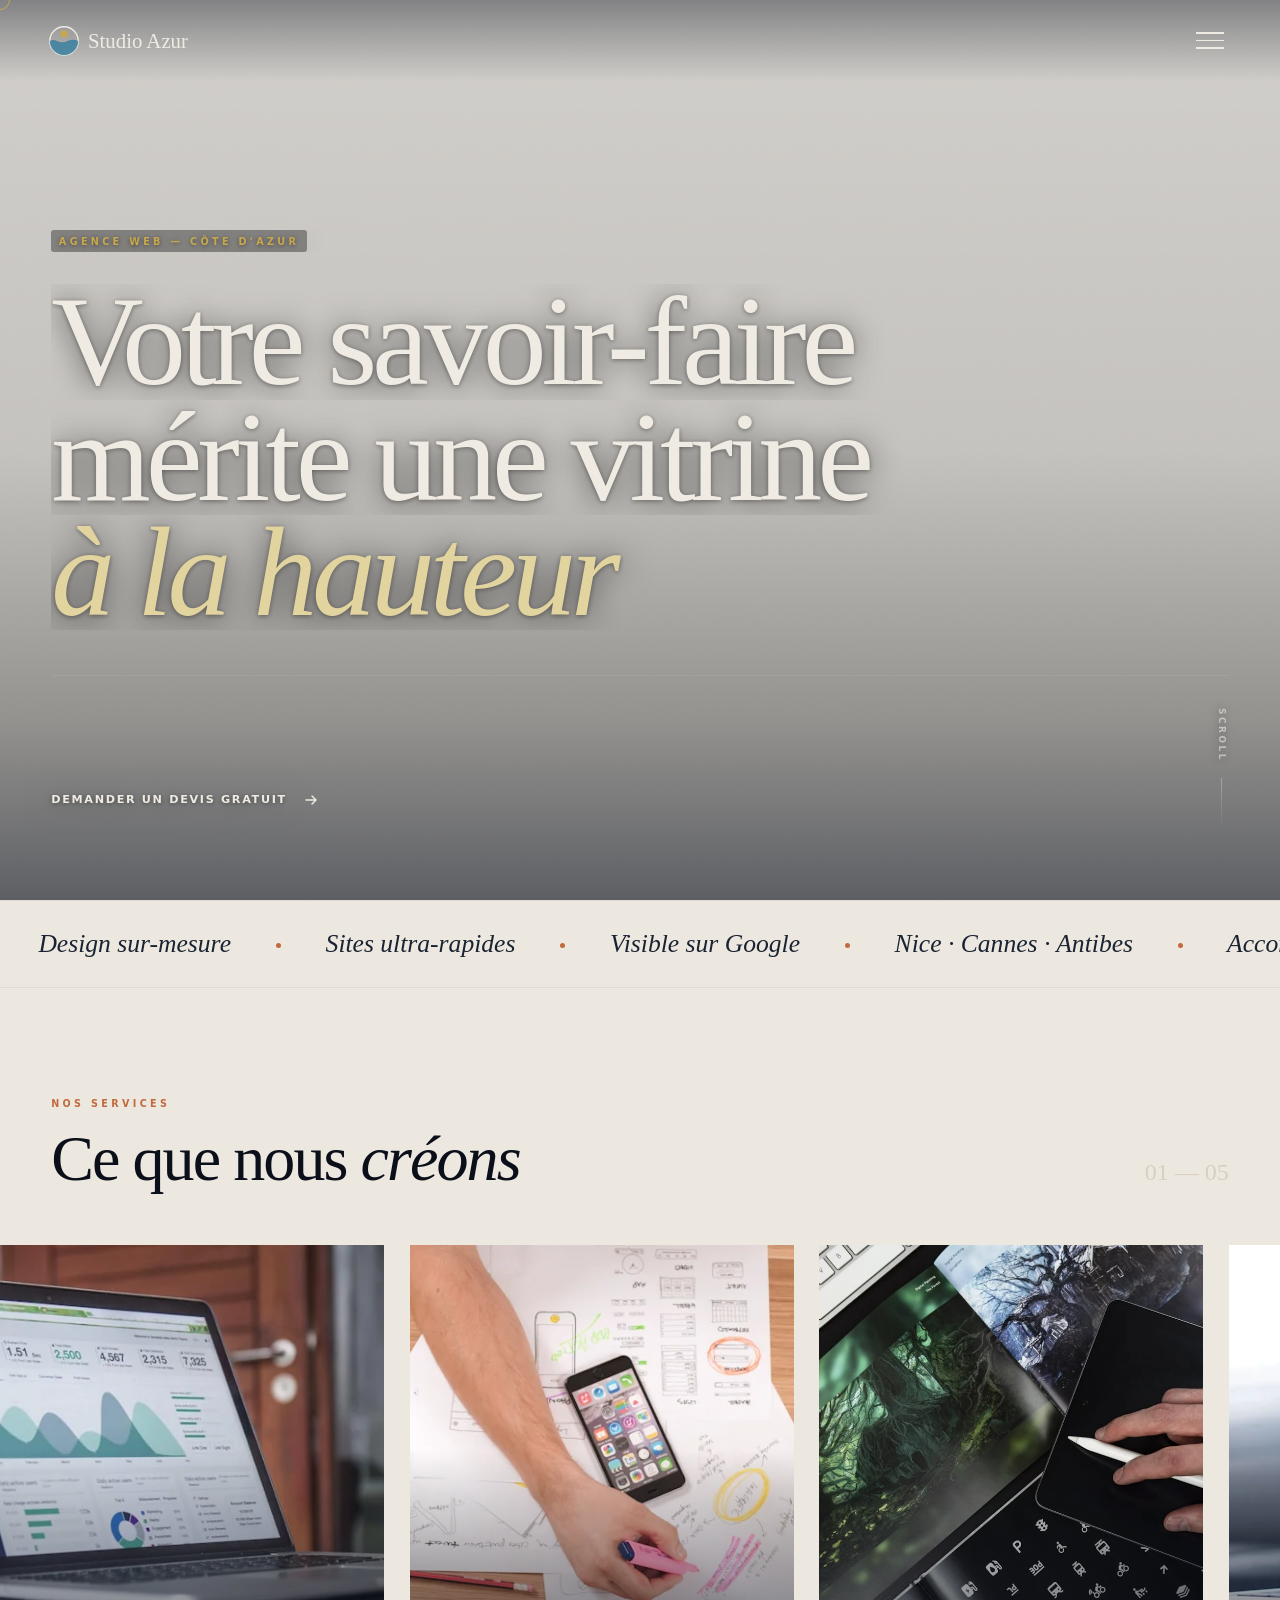
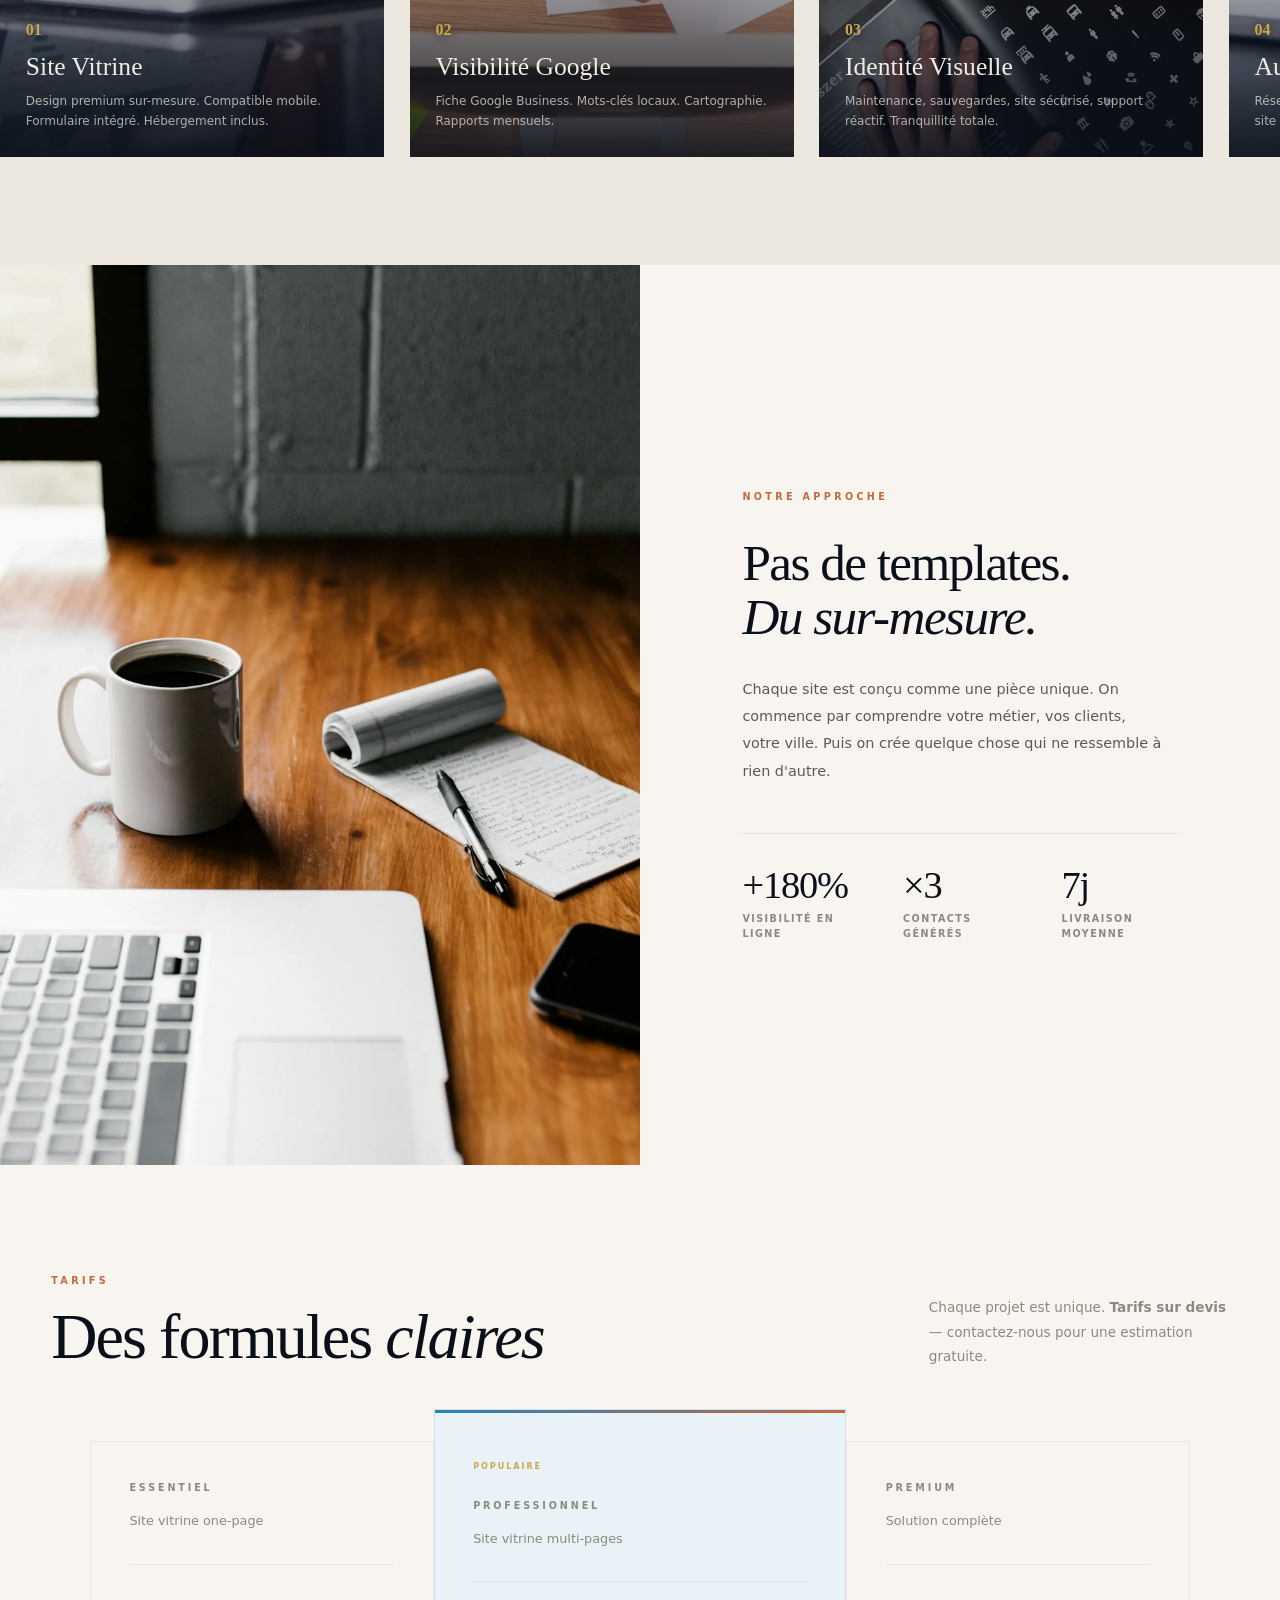
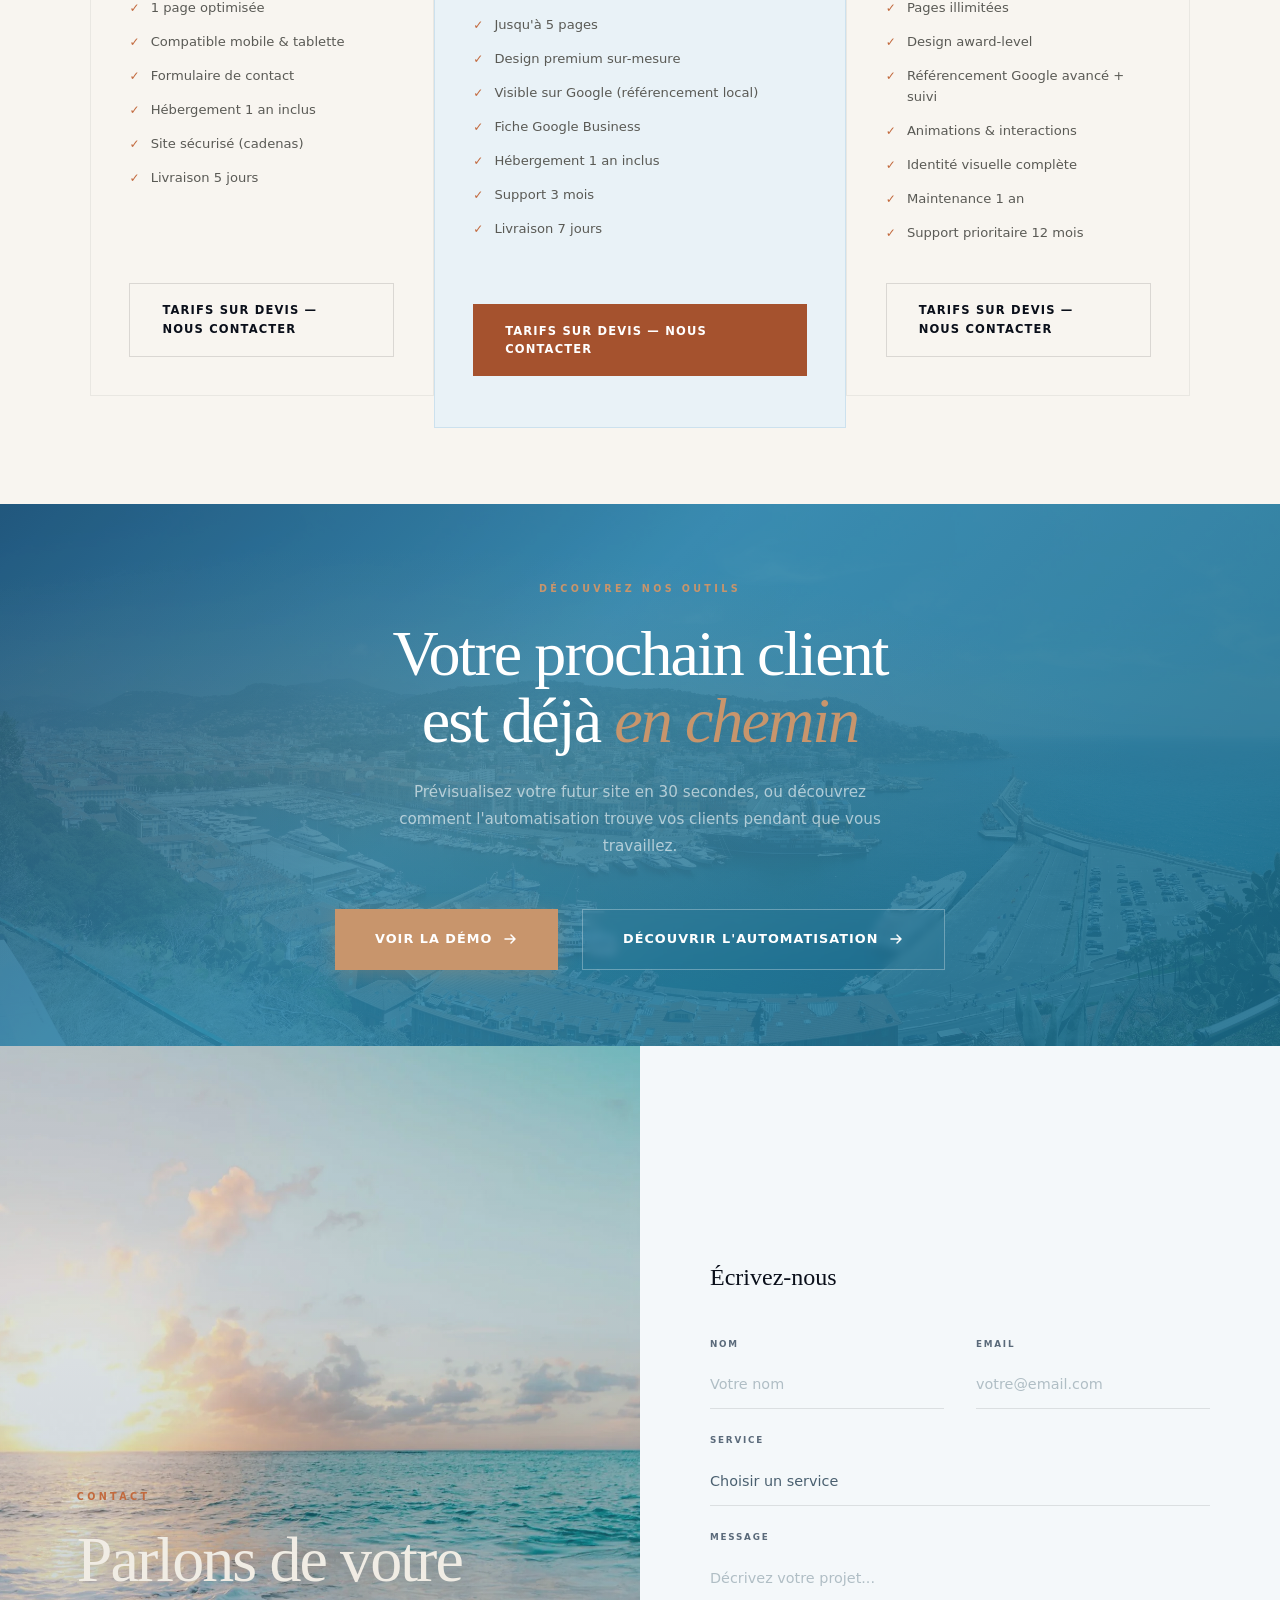
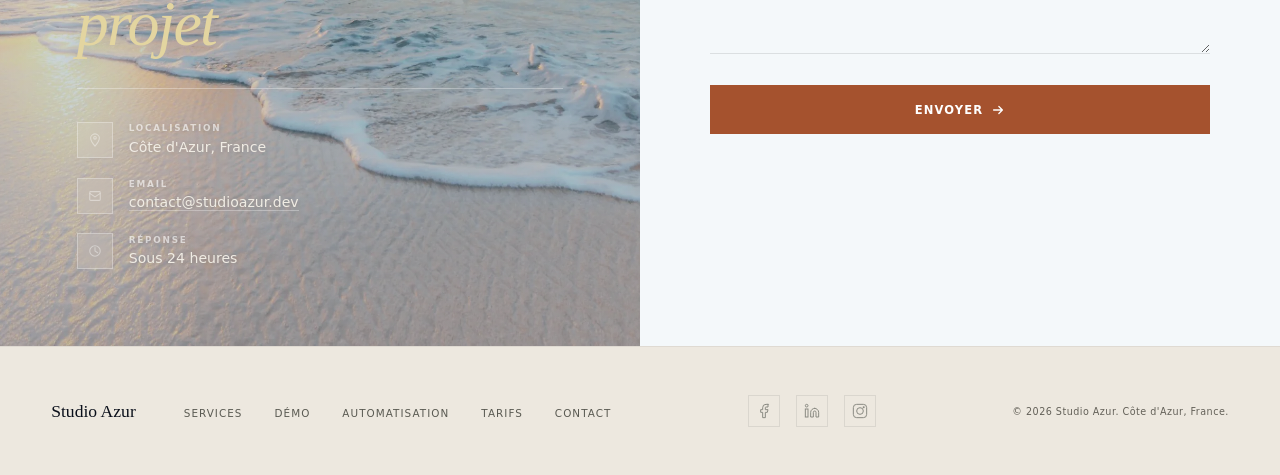
==== index.html @ 357d8c6f "Fix: wheel scroll sur reel + routing /automation et /preview (404 → 200)" ====
<!DOCTYPE html>
<html lang="fr">
<head>
    <meta charset="UTF-8">
    <meta name="viewport" content="width=device-width, initial-scale=1.0">
    <meta http-equiv="X-Content-Type-Options" content="nosniff">
    <meta http-equiv="Referrer-Policy" content="strict-origin-when-cross-origin">
    <meta http-equiv="Permissions-Policy" content="camera=(), microphone=(), geolocation=()">
    <meta http-equiv="Content-Security-Policy" content="default-src 'self'; style-src 'self' 'unsafe-inline' https://fonts.googleapis.com; font-src https://fonts.gstatic.com; script-src 'self' 'unsafe-inline'; connect-src 'self' https://formsubmit.co; form-action 'self' https://formsubmit.co; img-src 'self' data:;">
    <title>Studio Azur — Création site web artisan Nice | Agence web Côte d'Azur</title>
    <meta name="description" content="Création site web artisan Nice — Sites internet sur-mesure pour artisans, commerces et indépendants à Nice, Cannes, Antibes. Design premium, SEO local, livraison 7 jours. Studio Azur, agence web Côte d'Azur.">
    <meta property="og:title" content="Studio Azur — Création site web artisan Nice | Agence web Côte d'Azur">
    <meta property="og:description" content="Création site web artisan Nice — Sites internet sur-mesure pour artisans et commerces. Design premium, SEO local, livraison 7 jours.">
    <meta property="og:type" content="website">
    <meta property="og:url" content="https://studioazur.dev">
    <meta property="og:locale" content="fr_FR">
    <meta property="og:site_name" content="Studio Azur">
    <meta name="twitter:card" content="summary_large_image">
    <meta name="twitter:title" content="Studio Azur — Création site web artisan Nice | Agence web Côte d'Azur">
    <meta name="twitter:description" content="Création site web artisan Nice — Sites internet sur-mesure pour artisans et commerces. Design premium, SEO local, livraison 7 jours.">
    <meta name="theme-color" content="#f8f5f0">
    <link rel="icon" type="image/svg+xml" href="/favicon.svg">
    <link rel="icon" type="image/x-icon" href="/favicon.ico">
    <link rel="apple-touch-icon" href="/apple-touch-icon.png">
    <link rel="canonical" href="https://studioazur.dev">
    <link rel="preconnect" href="https://fonts.googleapis.com">
    <link rel="preconnect" href="https://fonts.gstatic.com" crossorigin>
    <link rel="preload" as="image" href="img/hero-nice.webp" type="image/webp">
    <link href="https://fonts.googleapis.com/css2?family=Cormorant+Garamond:ital,wght@0,300;0,400;0,500;0,600;0,700;1,300;1,400;1,500&family=Inter:wght@300;400;500;600;700&display=swap" rel="stylesheet" media="print" onload="this.media='all'">
    <noscript><link href="https://fonts.googleapis.com/css2?family=Cormorant+Garamond:ital,wght@0,300;0,400;0,500;0,600;0,700;1,300;1,400;1,500&family=Inter:wght@300;400;500;600;700&display=swap" rel="stylesheet"></noscript>
    <style>*,*::before,*::after{margin:0;padding:0;box-sizing:border-box}:root{--noir:#0a0f1a;--deep:#0f1520;--slate:#1a2235;--linen:#ede8df;--cream:#f8f5f0;--sand:#d9cfc0;--terre:#c2693d;--terre-light:#d88a60;--azur:#2980b9;--azur-deep:#1a5276;--or:#c9a84c;--or-pale:#e3d5a0;--white:#f0ece4;--serif:'Cormorant Garamond','Georgia',serif;--sans:'Inter',system-ui,sans-serif}html{scroll-behavior:smooth;overflow-x:hidden}body{font-family:var(--sans);background:var(--cream);color:var(--noir);line-height:1.6;overflow-x:hidden;-webkit-font-smoothing:antialiased;cursor:none}.cursor{position:fixed;width:20px;height:20px;border:1.5px solid var(--or);border-radius:50%;pointer-events:none;z-index:99999;transition:transform 0.15s ease,opacity 0.3s;transform:translate(-50%,-50%);mix-blend-mode:normal}.cursor.hovering{transform:translate(-50%,-50%) scale(2.5);border-color:var(--terre)}@media (hover:none){.cursor{display:none}body{cursor:auto}}body::after{content:'';position:fixed;inset:0;pointer-events:none;z-index:10000;opacity:0.035;mix-blend-mode:multiply;background:url("data:image/svg+xml,%3Csvg width='200' height='200' xmlns='http://www.w3.org/2000/svg'%3E%3Cfilter id='f'%3E%3CfeTurbulence type='fractalNoise' baseFrequency='0.9' numOctaves='4' stitchTiles='stitch'/%3E%3C/filter%3E%3Crect width='100%25' height='100%25' filter='url(%23f)' opacity='1'/%3E%3C/svg%3E")}::selection{background:var(--or);color:var(--noir)}a{color:inherit;text-decoration:none}.skip-link:focus{position:fixed!important;left:1rem!important;top:1rem!important;width:auto!important;height:auto!important;overflow:visible!important;z-index:10001}.loader{position:fixed;inset:0;background:var(--cream);z-index:9999;display:flex;align-items:center;justify-content:center;transition:opacity 0.6s ease,visibility 0.6s}.loader.done{opacity:0;visibility:hidden;pointer-events:none}.loader-text{font-family:var(--serif);font-size:clamp(2rem,5vw,4rem);font-weight:300;color:var(--noir);overflow:hidden}.loader-text span{display:inline-block;transform:translateY(110%);animation:loaderUp 0.6s cubic-bezier(0.16,1,0.3,1) forwards}.loader-text span:nth-child(2){animation-delay:0.08s}.loader-text span:nth-child(3){animation-delay:0.16s}@keyframes loaderUp{to{transform:translateY(0)}}.nav{position:fixed;top:0;left:0;right:0;z-index:200;padding:1.5rem clamp(1.5rem,4vw,3rem);display:flex;align-items:center;justify-content:space-between;background:linear-gradient(to bottom,rgba(10,15,26,0.4) 0%,transparent 100%)}.nav-logo{font-family:var(--serif);font-size:1.3rem;font-weight:400;color:var(--white);display:flex;align-items:center;gap:0.5rem;z-index:201}.nav-logo svg{width:32px;height:32px;flex-shrink:0}.menu-btn{background:none;border:none;cursor:none;z-index:201;display:flex;flex-direction:column;gap:6px;padding:8px}.menu-btn span{display:block;width:28px;height:1.5px;background:var(--white);transition:all 0.4s cubic-bezier(0.16,1,0.3,1);transform-origin:center}.menu-btn.active span:first-child{transform:rotate(45deg) translate(5px,5px)}.menu-btn.active span:nth-child(2){opacity:0;transform:scaleX(0)}.menu-btn.active span:last-child{transform:rotate(-45deg) translate(5px,-5px)}.menu-overlay{position:fixed;inset:0;background:var(--cream);z-index:199;display:flex;align-items:center;padding:clamp(6rem,10vh,10rem) clamp(2rem,8vw,8rem);opacity:0;visibility:hidden;transition:opacity 0.5s,visibility 0.5s}.menu-overlay.open{opacity:1;visibility:visible}.menu-list{list-style:none;display:flex;flex-direction:column;gap:clamp(1rem,3vh,2rem)}.menu-list a{font-family:var(--serif);font-size:clamp(2.5rem,7vw,6rem);font-weight:300;color:var(--sand);line-height:1.1;letter-spacing:-0.03em;transition:color 0.3s;display:inline-block}.menu-list a:hover{color:var(--noir)}.menu-info{position:absolute;bottom:clamp(2rem,5vh,4rem);right:clamp(2rem,8vw,8rem);text-align:right}.menu-info p{font-size:0.7rem;color:#8a8a82;letter-spacing:0.1em;text-transform:uppercase;line-height:2}.menu-info a{border-bottom:1px solid rgba(0,0,0,0.1);transition:border-color 0.3s}.menu-info a:hover{border-color:var(--terre)}.hero{min-height:100svh;position:relative;display:flex;flex-direction:column;justify-content:flex-end;overflow:hidden}.hero-bg{position:absolute;inset:0}.hero-slide{position:absolute;inset:0;background-size:cover;background-position:center;opacity:0;animation:heroFade 30s infinite}.hero-slide:nth-child(1){background-image:url('img/hero-nice.webp');animation-delay:0s}.hero-slide:nth-child(2){animation-delay:6s}.hero-slide:nth-child(3){animation-delay:12s}.hero-slide:nth-child(4){animation-delay:18s}.hero-slide:nth-child(5){animation-delay:24s}@keyframes heroFade{0%{opacity:0}3%{opacity:1}20%{opacity:1}23%{opacity:0}100%{opacity:0}}.hero-overlay{position:absolute;inset:0;background:linear-gradient(to bottom,rgba(0,0,0,0.15) 0%,rgba(0,0,0,0.2) 50%,rgba(0,0,0,0.4) 80%,rgba(10,15,25,0.65) 100%);z-index:1}.hero-content{position:relative;z-index:2;padding:0 clamp(1.5rem,4vw,4rem) clamp(3rem,8vh,6rem);max-width:1800px;margin:0 auto;width:100%}.hero-tag{font-size:0.6rem;font-weight:700;letter-spacing:0.35em;text-transform:uppercase;color:var(--or);margin-bottom:2rem;overflow:hidden;text-shadow:0 2px 30px rgba(0,0,0,0.8),0 1px 5px rgba(0,0,0,0.5)}.hero-tag span{display:inline-block;transform:translateY(100%);animation:slideUp 0.8s cubic-bezier(0.16,1,0.3,1) 1.2s forwards;background:rgba(0,0,0,0.35);padding:0.35em 0.8em;border-radius:3px;backdrop-filter:blur(4px)}@keyframes slideUp{to{transform:translateY(0)}}.hero h1{font-family:var(--serif);font-size:clamp(3rem,10vw,10rem);font-weight:300;line-height:0.9;letter-spacing:-0.04em;color:var(--white);max-width:90vw;text-shadow:0 2px 30px rgba(0,0,0,0.6),0 1px 5px rgba(0,0,0,0.4)}.hero h1 .line{display:block;overflow:hidden}.hero h1 .line-inner{display:block;transform:translateY(110%);animation:slideUp 1s cubic-bezier(0.16,1,0.3,1) forwards}.hero h1 .line:nth-child(1) .line-inner{animation-delay:1.3s}.hero h1 .line:nth-child(2) .line-inner{animation-delay:1.45s}.hero h1 .line:nth-child(3) .line-inner{animation-delay:1.6s}.hero h1 em{font-style:italic;font-weight:400;color:var(--or-pale)}.hero-bottom{display:flex;justify-content:space-between;align-items:flex-end;margin-top:clamp(2rem,5vh,4rem);padding-top:2rem;border-top:1px solid rgba(255,255,255,0.08);opacity:0;animation:fadeIn 1s ease 2s forwards}@keyframes fadeIn{to{opacity:1}}.hero-cta{display:inline-flex;align-items:center;gap:1rem;font-size:0.7rem;font-weight:600;letter-spacing:0.15em;text-transform:uppercase;color:var(--white);padding:1.2rem 0;position:relative;text-shadow:0 2px 30px rgba(0,0,0,0.6),0 1px 5px rgba(0,0,0,0.4)}.hero-cta::after{content:'';position:absolute;bottom:0;left:0;width:100%;height:1px;background:var(--or);transform:scaleX(0);transform-origin:left;transition:transform 0.5s cubic-bezier(0.16,1,0.3,1)}.hero-cta:hover::after{transform:scaleX(1)}.hero-cta svg{transition:transform 0.3s}.hero-cta:hover svg{transform:translateX(4px)}.hero-scroll{font-size:0.55rem;font-weight:600;letter-spacing:0.3em;text-transform:uppercase;color:rgba(255,255,255,0.5);text-shadow:0 1px 10px rgba(0,0,0,0.4);writing-mode:vertical-lr;display:flex;align-items:center;gap:1rem}.hero-scroll::after{content:'';width:1px;height:50px;background:linear-gradient(to bottom,rgba(255,255,255,0.3),transparent);animation:pulse 2s ease infinite}@keyframes pulse{0%,100%{opacity:0.3}50%{opacity:0.8}}.reel{padding:clamp(6rem,12vh,10rem) 0;overflow:hidden;background:var(--linen)}.reel-header{padding:0 clamp(1.5rem,4vw,4rem);margin-bottom:clamp(3rem,6vh,5rem);display:flex;justify-content:space-between;align-items:flex-end}.reel-tag{font-size:0.6rem;font-weight:600;letter-spacing:0.35em;text-transform:uppercase;color:var(--terre);margin-bottom:1rem}.reel-title{font-family:var(--serif);font-size:clamp(2.5rem,5vw,5rem);font-weight:300;line-height:1;letter-spacing:-0.03em;color:var(--noir)}.reel-title em{font-style:italic;font-weight:400}.reel-count{font-family:var(--serif);font-size:clamp(1rem,2vw,1.5rem);color:var(--sand);font-weight:300}.reel-track{display:flex;gap:clamp(1rem,2vw,2rem);padding:0 clamp(1.5rem,4vw,4rem);overflow-x:auto;scroll-snap-type:x mandatory;scroll-behavior:smooth;scrollbar-width:none;-ms-overflow-style:none;cursor:grab;-webkit-overflow-scrolling:touch}.reel-track::-webkit-scrollbar{display:none}.reel-track:active{cursor:grabbing}.reel-card{flex:0 0 clamp(280px,30vw,420px);scroll-snap-align:start;position:relative;overflow:hidden;aspect-ratio:3/4;background:var(--slate)}.reel-card-img{position:absolute;inset:0;background-size:cover;background-position:center;transition:transform 0.8s cubic-bezier(0.16,1,0.3,1)}.reel-card:hover .reel-card-img{transform:scale(1.08)}.reel-card-overlay{position:absolute;inset:0;background:linear-gradient(180deg,transparent 40%,rgba(10,15,26,0.9) 100%);z-index:1}.reel-card-content{position:absolute;bottom:0;left:0;right:0;padding:clamp(1.2rem,2vw,2rem);z-index:2}.reel-card-num{font-family:var(--serif);font-size:1rem;color:var(--or);margin-bottom:0.6rem;font-weight:600;text-shadow:0 1px 8px rgba(0,0,0,0.5)}.reel-card h3{font-family:var(--serif);font-size:clamp(1.3rem,2vw,1.8rem);font-weight:400;margin-bottom:0.5rem;line-height:1.2;color:var(--white)}.reel-card p{font-size:0.75rem;color:rgba(240,236,228,0.7);line-height:1.7}.reel-card-tag{position:absolute;top:1.2rem;left:1.2rem;z-index:3;font-size:0.5rem;font-weight:700;letter-spacing:0.2em;text-transform:uppercase;background:var(--or);color:var(--noir);padding:0.2rem 0.6rem}.showcase{display:grid;grid-template-columns:1fr 1fr;min-height:100vh}.showcase-visual{position:relative;overflow:hidden}.showcase-img{position:absolute;inset:0;background-size:cover;background-position:center}.showcase-text{display:flex;flex-direction:column;justify-content:center;padding:clamp(3rem,8vw,8rem);background:var(--cream);color:var(--noir)}.showcase-tag{font-size:0.6rem;font-weight:700;letter-spacing:0.35em;text-transform:uppercase;color:var(--terre);margin-bottom:2rem}.showcase-title{font-family:var(--serif);font-size:clamp(2.5rem,4vw,4.5rem);font-weight:300;line-height:1.05;letter-spacing:-0.03em;color:var(--noir);margin-bottom:2rem}.showcase-title em{font-style:italic;font-weight:400}.showcase-body{font-size:0.9rem;color:#5a5a55;line-height:1.9;max-width:420px;margin-bottom:3rem}.showcase-stats{display:flex;gap:3rem;padding-top:2rem;border-top:1px solid rgba(0,0,0,0.08)}.showcase-stat-num{font-family:var(--serif);font-size:clamp(2rem,3vw,3rem);font-weight:300;color:var(--noir);line-height:1;letter-spacing:-0.03em}.showcase-stat-label{font-size:0.6rem;font-weight:600;letter-spacing:0.15em;text-transform:uppercase;color:#8a8a82;margin-top:0.4rem}.marquee{padding:clamp(1.2rem,2.5vh,2rem) 0;overflow:hidden;background:var(--linen);border-top:1px solid rgba(0,0,0,0.06);border-bottom:1px solid rgba(0,0,0,0.06)}.marquee-track{display:flex;animation:marqueeScroll 40s linear infinite;width:max-content}@keyframes marqueeScroll{to{transform:translateX(-50%)}}.marquee-item{font-family:var(--serif);font-size:clamp(1.1rem,2vw,1.6rem);font-weight:400;font-style:italic;color:#1a2332;white-space:nowrap;padding:0 clamp(1.5rem,3vw,3rem)}.marquee-item .dot{display:inline-block;width:5px;height:5px;background:var(--terre);border-radius:50%;margin:0 clamp(1.5rem,3vw,3rem);vertical-align:middle}.pricing{padding:clamp(6rem,12vh,10rem) clamp(1.5rem,4vw,4rem);background:var(--cream);color:var(--noir);position:relative}.pricing-header{max-width:1400px;margin:0 auto clamp(4rem,8vh,6rem);display:flex;justify-content:space-between;align-items:flex-end;flex-wrap:wrap;gap:2rem}.pricing-tag{font-size:0.6rem;font-weight:700;letter-spacing:0.35em;text-transform:uppercase;color:var(--terre);margin-bottom:1rem}.pricing-title{font-family:var(--serif);font-size:clamp(2.5rem,5vw,5rem);font-weight:300;line-height:1;letter-spacing:-0.03em;color:var(--noir)}.pricing-title em{font-style:italic;font-weight:400}.pricing-sub{font-size:0.85rem;color:#8a8a82;max-width:300px;line-height:1.8}.pricing-grid{display:grid;grid-template-columns:1fr 1.2fr 1fr;gap:0;max-width:1100px;margin:0 auto}.price-card{padding:clamp(2rem,3vw,3rem);border:1px solid rgba(0,0,0,0.06);display:flex;flex-direction:column;background:var(--cream);transition:all 0.4s cubic-bezier(0.16,1,0.3,1)}.price-card:hover{background:#fff}.price-card.feat{background:#e9f2f7;color:var(--noir);border-color:rgba(41,128,185,0.15);position:relative;margin:-2rem 0;padding:clamp(3rem,4vw,4rem) clamp(2rem,3vw,3rem);z-index:1}.price-card.feat::before{content:'';position:absolute;top:0;left:0;right:0;height:3px;background:linear-gradient(90deg,var(--azur),var(--terre))}.price-badge{font-size:0.5rem;font-weight:700;letter-spacing:0.25em;text-transform:uppercase;color:var(--or);margin-bottom:1.5rem}.price-name{font-size:0.6rem;font-weight:700;letter-spacing:0.3em;text-transform:uppercase;color:#8a8a82;margin-bottom:1rem}.price-card.feat .price-name{color:#8a8a82}.price-amount{font-family:var(--serif);font-size:clamp(3rem,5vw,4rem);font-weight:300;line-height:1;letter-spacing:-0.04em;margin-bottom:0.5rem}.price-note{font-size:0.8rem;color:#8a8a82;margin-bottom:2rem;padding-bottom:2rem;border-bottom:1px solid rgba(0,0,0,0.06)}.price-card.feat .price-note{color:#8a8a82;border-color:rgba(0,0,0,0.06)}.price-features{list-style:none;display:flex;flex-direction:column;gap:0.8rem;margin-bottom:2.5rem;flex:1}.price-features li{font-size:0.82rem;color:#5a5a55;display:flex;align-items:baseline;gap:0.7rem}.price-card.feat .price-features li{color:#5a5a55}.price-check{color:var(--terre);font-size:0.75rem;flex-shrink:0}.price-card.feat .price-check{color:var(--terre)}.btn-solid{display:flex;align-items:center;justify-content:center;gap:0.5rem;font-family:var(--sans);font-size:0.72rem;font-weight:600;letter-spacing:0.1em;text-transform:uppercase;text-decoration:none;border:none;cursor:none;background:#a5522e;color:#ffffff;padding:1.1rem 2rem;transition:all 0.35s}.btn-solid:hover{background:var(--terre)}.btn-ghost{display:flex;align-items:center;justify-content:center;font-family:var(--sans);font-size:0.72rem;font-weight:600;letter-spacing:0.1em;text-transform:uppercase;text-decoration:none;padding:1.1rem 2rem;border:1px solid rgba(0,0,0,0.12);color:var(--noir);transition:all 0.35s}.btn-ghost:hover{border-color:var(--terre);color:var(--terre)}.contact{min-height:100svh;display:grid;grid-template-columns:1fr 1fr;background:#e9f2f7}.contact-left{position:relative;overflow:hidden}.contact-left-img{position:absolute;inset:0;background:linear-gradient(180deg,rgba(255,255,255,0.1) 0%,rgba(26,82,118,0.25) 100%),url('img/contact-bg.webp') center/cover}.contact-left-content{position:relative;z-index:2;padding:clamp(3rem,6vw,6rem);display:flex;flex-direction:column;justify-content:flex-end;height:100%}.contact-tag{font-size:0.6rem;font-weight:600;letter-spacing:0.35em;text-transform:uppercase;color:var(--terre);margin-bottom:1.5rem}.contact-title{font-family:var(--serif);font-size:clamp(2.5rem,5vw,5rem);font-weight:300;line-height:1;letter-spacing:-0.03em;margin-bottom:2rem;color:var(--white);text-shadow:0 2px 20px rgba(0,0,0,0.15)}.contact-title em{font-style:italic;font-weight:400;color:var(--or-pale)}.contact-info{display:flex;flex-direction:column;gap:1.2rem;padding-top:2rem;border-top:1px solid rgba(255,255,255,0.3)}.contact-info-item{display:flex;align-items:center;gap:1rem}.contact-info-icon{width:36px;height:36px;border:1px solid rgba(255,255,255,0.3);background:rgba(255,255,255,0.1);backdrop-filter:blur(8px);display:flex;align-items:center;justify-content:center;flex-shrink:0}.contact-info-label{font-size:0.55rem;font-weight:600;letter-spacing:0.2em;text-transform:uppercase;color:rgba(255,255,255,0.6);text-shadow:0 1px 4px rgba(0,0,0,0.1)}.contact-info-value{font-size:0.88rem;color:var(--white);text-shadow:0 1px 4px rgba(0,0,0,0.1)}.contact-info-value a{border-bottom:1px solid rgba(255,255,255,0.3);transition:border-color 0.3s}.contact-info-value a:hover{border-color:var(--or)}.contact-right{display:flex;align-items:center;justify-content:center;padding:clamp(3rem,5vw,5rem);background:#f4f8fa}.contact-form{width:100%;max-width:500px}.contact-form-heading{font-family:var(--serif);font-size:1.5rem;font-weight:300;margin-bottom:2.5rem;color:var(--noir)}.form-group{margin-bottom:1.5rem}.form-group label{display:block;font-size:0.55rem;font-weight:700;letter-spacing:0.2em;text-transform:uppercase;color:#5a6a7a;margin-bottom:0.6rem}.form-group input,.form-group textarea,.form-group select{width:100%;padding:1rem 0;font-family:var(--sans);font-size:0.9rem;border:none;border-bottom:1px solid rgba(0,0,0,0.1);background:transparent;color:var(--noir);outline:none;transition:border-color 0.3s;-webkit-appearance:none;border-radius:0}.form-group input:focus,.form-group textarea:focus,.form-group select:focus{border-color:var(--azur)}.form-group input::placeholder,.form-group textarea::placeholder{color:#b0bec5}.form-group select{color:#4a6070}.form-group select option{background:#f4f8fa;color:var(--noir)}.form-group textarea{resize:vertical;min-height:100px}.form-row{display:grid;grid-template-columns:1fr 1fr;gap:2rem}.contact-form .btn-solid{width:100%;margin-top:1rem}footer{background:var(--linen);padding:3rem clamp(1.5rem,4vw,4rem);border-top:1px solid rgba(0,0,0,0.06)}.footer-inner{max-width:1400px;margin:0 auto;display:flex;justify-content:space-between;align-items:center}.footer-left{display:flex;align-items:center;gap:3rem}.footer-logo{font-family:var(--serif);font-size:1.1rem;font-weight:400;color:var(--noir)}.footer-links{display:flex;gap:2rem;list-style:none}.footer-links a{font-size:0.65rem;font-weight:500;letter-spacing:0.1em;text-transform:uppercase;color:#5a5a52;transition:color 0.3s}.footer-links a:hover{color:var(--terre)}.footer-copy{font-size:0.6rem;color:#636058;letter-spacing:0.05em}.footer-social{display:flex;gap:1rem;align-items:center}.footer-social a{display:flex;align-items:center;justify-content:center;width:32px;height:32px;border:1px solid rgba(0,0,0,0.08);color:#8a8a82;transition:color 0.3s,border-color 0.3s}.footer-social a:hover{color:var(--terre);border-color:var(--terre)}.rv{opacity:0;transform:translateY(60px);transition:opacity 0.9s cubic-bezier(0.16,1,0.3,1),transform 0.9s cubic-bezier(0.16,1,0.3,1)}.rv.vis{opacity:1;transform:none}.rv-d1{transition-delay:0.12s}.rv-d2{transition-delay:0.24s}.rv-d3{transition-delay:0.36s}@media (max-width:1024px){.showcase{grid-template-columns:1fr}.showcase-visual{min-height:50vh}.pricing-grid{grid-template-columns:1fr;max-width:420px;margin:0 auto}.price-card.feat{margin:0}.contact{grid-template-columns:1fr}.contact-left{min-height:50vh}}@media (max-width:768px){.hero h1{font-size:clamp(2.5rem,10vw,4rem)}.hero-bottom{flex-direction:column;align-items:flex-start;gap:2rem}.hero-scroll{display:none}.reel-header{flex-direction:column;align-items:flex-start;gap:1rem}.showcase-stats{flex-direction:column;gap:1.5rem}.pricing-header{flex-direction:column;align-items:flex-start}.form-row{grid-template-columns:1fr}.footer-inner{flex-direction:column;gap:1.5rem;text-align:center}.footer-left{flex-direction:column;gap:1rem}}@media (max-width:480px){.hero h1{font-size:2.2rem}.reel-card{flex:0 0 85vw}}@media(max-width:768px){.hero-slide{background-position:center bottom}}</style>
    <script type="application/ld+json">
    [{
        "@context": "https://schema.org",
        "@type": "WebSite",
        "name": "Studio Azur",
        "url": "https://studioazur.dev",
        "description": "Agence web spécialisée dans la création de sites internet pour artisans et commerces de proximité sur la Côte d'Azur."
    },{
        "@context": "https://schema.org",
        "@type": "LocalBusiness",
        "name": "Studio Azur",
        "url": "https://studioazur.dev",
        "email": "contact@studioazur.dev",
        "description": "Création de sites web premium pour artisans et commerces — Nice, Cannes, Antibes, Côte d'Azur. Design sur-mesure, SEO local, résultats concrets.",
        "areaServed": {
            "@type": "GeoCircle",
            "geoMidpoint": { "@type": "GeoCoordinates", "latitude": 43.7102, "longitude": 7.2620 },
            "geoRadius": "50000"
        },
        "address": {
            "@type": "PostalAddress",
            "addressRegion": "Provence-Alpes-Côte d'Azur",
            "addressCountry": "FR"
        },
        "priceRange": "Sur devis",
        "serviceType": ["Création de site web", "SEO local", "Design web", "Automatisation business"],
        "knowsAbout": ["création site web artisan Nice", "agence web Côte d'Azur", "site internet artisan", "SEO local Nice Cannes Antibes"]
    }]
    </script>
</head>
<body>

    <!-- SKIP TO CONTENT -->
    <a href="#services" class="skip-link" style="position:absolute;left:-9999px;top:auto;width:1px;height:1px;overflow:hidden;z-index:10001;background:var(--terre);color:#fff;padding:1rem 2rem;font-size:0.9rem;">Aller au contenu principal</a>

    <!-- LOADER -->
    <div class="loader" id="loader">
        <div class="loader-text">
            <span>Studio</span> <span>Azur</span>
        </div>
    </div>

    <!-- CURSOR -->
    <div class="cursor" id="cursor"></div>

    <!-- NAV -->
    <nav class="nav">
        <a href="#" class="nav-logo">
            <svg viewBox="0 0 36 36" fill="none" xmlns="http://www.w3.org/2000/svg">
                <circle cx="18" cy="18" r="16" stroke="currentColor" stroke-width="1.5" fill="none"/>
                <path d="M2 18 A16 16 0 0 0 34 18 Q28 15 22 18 Q16 21 10 18 Q6 16 2 18 Z" fill="#2b7a9e" opacity="0.7"/>
                <path d="M2 18 A16 16 0 0 0 18 34 A16 16 0 0 0 34 18 Q28 15 22 18 Q16 21 10 18 Q6 16 2 18 Z" fill="#2b7a9e" opacity="0.15"/>
                <circle cx="18" cy="10" r="4" fill="#c9a84c"/>
            </svg>
            Studio Azur
        </a>
        <button class="menu-btn" id="menuBtn" aria-label="Ouvrir le menu de navigation" aria-expanded="false">
            <span></span><span></span><span></span>
        </button>
    </nav>

    <!-- FULL-SCREEN MENU -->
    <div class="menu-overlay" id="menuOverlay" role="navigation" aria-label="Menu principal">
        <ul class="menu-list">
            <li><a href="#services" class="menu-link">Services</a></li>
            <li><a href="#approche" class="menu-link">Notre approche</a></li>
            <li><a href="preview.html" class="menu-link">Démo</a></li>
            <li><a href="automation.html" class="menu-link">Automatisation</a></li>
            <li><a href="#tarifs" class="menu-link">Tarifs</a></li>
            <li><a href="#contact" class="menu-link">Contact</a></li>
        </ul>
        <div class="menu-info">
            <p><a href="mailto:contact@studioazur.dev">contact@studioazur.dev</a></p>
            <p>Côte d'Azur, France</p>
        </div>
    </div>

    <!-- HERO -->
    <section class="hero" aria-label="Accueil — Studio Azur, création site web artisan Nice">
        <div class="hero-bg" role="img" aria-label="Photos de la Côte d'Azur : Villefranche-sur-Mer, Nice, Menton">
            <div class="hero-slide"></div>
            <div class="hero-slide"></div>
            <div class="hero-slide"></div>
            <div class="hero-slide"></div>
            <div class="hero-slide"></div>
            <div class="hero-overlay"></div>
        </div>
        <div class="hero-content">
            <div class="hero-tag"><span>Agence web — Côte d'Azur</span></div>
            <h1>
                <span class="line"><span class="line-inner">Votre savoir-faire</span></span>
                <span class="line"><span class="line-inner">mérite une vitrine</span></span>
                <span class="line"><span class="line-inner"><em>à la hauteur</em></span></span>
            </h1>
            <div class="hero-bottom">
                <a href="#contact" class="hero-cta">
                    Demander un devis gratuit
                    <svg width="16" height="16" viewBox="0 0 16 16" fill="none"><path d="M3 8h10M9 4l4 4-4 4" stroke="currentColor" stroke-width="1.5" stroke-linecap="round" stroke-linejoin="round"/></svg>
                </a>
                <div class="hero-scroll">
                    Scroll
                </div>
            </div>
        </div>
    </section>

    <!-- MARQUEE -->
    <div class="marquee" aria-hidden="true">
        <div class="marquee-track">
            <span class="marquee-item">Design sur-mesure <span class="dot"></span> Sites ultra-rapides <span class="dot"></span> Visible sur Google <span class="dot"></span> Nice · Cannes · Antibes <span class="dot"></span> Accompagnement humain <span class="dot"></span> Sécurité &amp; conformité <span class="dot"></span></span>
            <span class="marquee-item">Design sur-mesure <span class="dot"></span> Sites ultra-rapides <span class="dot"></span> Visible sur Google <span class="dot"></span> Nice · Cannes · Antibes <span class="dot"></span> Accompagnement humain <span class="dot"></span> Sécurité &amp; conformité <span class="dot"></span></span>
        </div>
    </div>

    <!-- SERVICES REEL -->
    <section class="reel" id="services" aria-label="Nos services de création web">
        <div class="reel-header rv">
            <div>
                <p class="reel-tag">Nos services</p>
                <h2 class="reel-title">Ce que nous <em>créons</em></h2>
            </div>
            <span class="reel-count">01 — 05</span>
        </div>
        <div class="reel-track" id="reelTrack">
            <div class="reel-card rv">
                <div class="reel-card-img" role="img" aria-label="Création de site vitrine pour artisan" style="background-image:url('img/service-vitrine.webp')"></div>
                <div class="reel-card-overlay"></div>
                <div class="reel-card-content">
                    <div class="reel-card-num">01</div>
                    <h3>Site Vitrine</h3>
                    <p>Design premium sur-mesure. Compatible mobile. Formulaire intégré. Hébergement inclus.</p>
                </div>
            </div>
            <div class="reel-card rv rv-d1">
                <div class="reel-card-img" role="img" aria-label="Référencement Google et visibilité locale" style="background-image:url('img/service-seo.webp')"></div>
                <div class="reel-card-overlay"></div>
                <div class="reel-card-content">
                    <div class="reel-card-num">02</div>
                    <h3>Visibilité Google</h3>
                    <p>Fiche Google Business. Mots-clés locaux. Cartographie. Rapports mensuels.</p>
                </div>
            </div>
            <div class="reel-card rv rv-d2">
                <div class="reel-card-img" role="img" aria-label="Création d'identité visuelle" style="background-image:url('img/service-identite.webp')"></div>
                <div class="reel-card-overlay"></div>
                <div class="reel-card-content">
                    <div class="reel-card-num">03</div>
                    <h3>Identité Visuelle</h3>
                    <p>Maintenance, sauvegardes, site sécurisé, support réactif. Tranquillité totale.</p>
                </div>
            </div>
            <a href="automation.html" class="reel-card rv rv-d3" style="text-decoration:none;color:inherit">
                <div class="reel-card-img" role="img" aria-label="Automatisation business pour artisans" style="background-image:url('img/service-auto.webp')"></div>
                <div class="reel-card-overlay"></div>
                <div class="reel-card-content">
                    <div class="reel-card-num">04</div>
                    <h3>Automatisation</h3>
                    <p>Réseaux sociaux, emails, formulaires intelligents. Votre site travaille pour vous.</p>
                </div>
            </a>
            <a href="preview.html" class="reel-card rv" style="text-decoration:none;color:inherit">
                <div class="reel-card-img" role="img" aria-label="Solutions IA et assistant virtuel" style="background-image:url('img/service-ia.webp')"></div>
                <div class="reel-card-overlay"></div>
                <div class="reel-card-content">
                    <div class="reel-card-num">05</div>
                    <h3>Solutions IA</h3>
                    <p>Assistant dédié. Réponses automatiques. Prospection 24/7.</p>
                </div>
            </a>
        </div>
    </section>

    <!-- SHOWCASE — Split -->
    <section class="showcase" id="approche" aria-label="Notre approche sur-mesure">
        <div class="showcase-visual rv">
            <div class="showcase-img" role="img" aria-label="Espace de travail créatif pour la conception web" style="background-image:url('img/showcase-approche.webp')"></div>
        </div>
        <div class="showcase-text">
            <div class="rv">
                <p class="showcase-tag">Notre approche</p>
                <h2 class="showcase-title">Pas de templates.<br><em>Du sur-mesure.</em></h2>
                <p class="showcase-body">Chaque site est conçu comme une pièce unique. On commence par comprendre votre métier, vos clients, votre ville. Puis on crée quelque chose qui ne ressemble à rien d'autre.</p>
            </div>
            <div class="showcase-stats rv rv-d1">
                <div>
                    <div class="showcase-stat-num">+180%</div>
                    <div class="showcase-stat-label">Visibilité en ligne</div>
                </div>
                <div>
                    <div class="showcase-stat-num">&times;3</div>
                    <div class="showcase-stat-label">Contacts générés</div>
                </div>
                <div>
                    <div class="showcase-stat-num">7j</div>
                    <div class="showcase-stat-label">Livraison moyenne</div>
                </div>
            </div>
        </div>
    </section>



    <!-- PRICING -->
    <section class="pricing" id="tarifs" aria-label="Tarifs création site web">
        <div class="pricing-header rv">
            <div>
                <p class="pricing-tag">Tarifs</p>
                <h2 class="pricing-title">Des formules <em>claires</em></h2>
            </div>
            <p class="pricing-sub">Chaque projet est unique. <strong>Tarifs sur devis</strong> — contactez-nous pour une estimation gratuite.</p>
        </div>
        <div class="pricing-grid">
            <div class="price-card rv">
                <div class="price-name">Essentiel</div>
                <div class="price-note">Site vitrine one-page</div>
                <ul class="price-features">
                    <li><span class="price-check">&#10003;</span> 1 page optimisée</li>
                    <li><span class="price-check">&#10003;</span> Compatible mobile &amp; tablette</li>
                    <li><span class="price-check">&#10003;</span> Formulaire de contact</li>
                    <li><span class="price-check">&#10003;</span> Hébergement 1 an inclus</li>
                    <li><span class="price-check">&#10003;</span> Site sécurisé (cadenas)</li>
                    <li><span class="price-check">&#10003;</span> Livraison 5 jours</li>
                </ul>
                <a href="#contact" class="btn-ghost" data-plan="essentiel">Tarifs sur devis — Nous contacter</a>
            </div>
            <div class="price-card feat rv rv-d1">
                <div class="price-badge">Populaire</div>
                <div class="price-name">Professionnel</div>
                <div class="price-note">Site vitrine multi-pages</div>
                <ul class="price-features">
                    <li><span class="price-check">&#10003;</span> Jusqu'à 5 pages</li>
                    <li><span class="price-check">&#10003;</span> Design premium sur-mesure</li>
                    <li><span class="price-check">&#10003;</span> Visible sur Google (référencement local)</li>
                    <li><span class="price-check">&#10003;</span> Fiche Google Business</li>
                    <li><span class="price-check">&#10003;</span> Hébergement 1 an inclus</li>
                    <li><span class="price-check">&#10003;</span> Support 3 mois</li>
                    <li><span class="price-check">&#10003;</span> Livraison 7 jours</li>
                </ul>
                <a href="#contact" class="btn-solid" data-plan="professionnel">Tarifs sur devis — Nous contacter</a>
            </div>
            <div class="price-card rv rv-d2">
                <div class="price-name">Premium</div>
                <div class="price-note">Solution complète</div>
                <ul class="price-features">
                    <li><span class="price-check">&#10003;</span> Pages illimitées</li>
                    <li><span class="price-check">&#10003;</span> Design award-level</li>
                    <li><span class="price-check">&#10003;</span> Référencement Google avancé + suivi</li>
                    <li><span class="price-check">&#10003;</span> Animations &amp; interactions</li>
                    <li><span class="price-check">&#10003;</span> Identité visuelle complète</li>
                    <li><span class="price-check">&#10003;</span> Maintenance 1 an</li>
                    <li><span class="price-check">&#10003;</span> Support prioritaire 12 mois</li>
                </ul>
                <a href="#contact" class="btn-ghost" data-plan="premium">Tarifs sur devis — Nous contacter</a>
            </div>
        </div>
    </section>

    <!-- DISCOVER CTA -->
    <section class="rv" style="position:relative;min-height:60vh;display:flex;align-items:center;justify-content:center;overflow:hidden;background:linear-gradient(135deg,#1a5276 0%,#2e86ab 40%,#1a6b8a 100%)">
        <div style="position:absolute;inset:0;background:url('img/hero-nice.webp') center/cover no-repeat;opacity:0.12"></div>
        <div style="position:absolute;inset:0;background:radial-gradient(ellipse at 30% 50%,rgba(200,149,108,0.15) 0%,transparent 60%)"></div>
        <div style="position:relative;z-index:2;text-align:center;padding:clamp(3rem,6vw,5rem) clamp(1.5rem,4vw,4rem);max-width:900px">
            <p style="font-family:var(--sans);font-size:0.6rem;font-weight:700;letter-spacing:0.35em;text-transform:uppercase;color:#c8956c;margin-bottom:1.5rem">Découvrez nos outils</p>
            <h2 style="font-family:var(--serif);font-size:clamp(2.5rem,5vw,4.5rem);font-weight:300;line-height:1.05;letter-spacing:-0.03em;color:#fff;margin-bottom:1.5rem">Votre prochain client<br>est déjà <em style="font-style:italic;font-weight:400;color:#c8956c">en chemin</em></h2>
            <p style="font-size:0.95rem;color:rgba(255,255,255,0.6);line-height:1.8;max-width:520px;margin:0 auto 3rem">Prévisualisez votre futur site en 30 secondes, ou découvrez comment l'automatisation trouve vos clients pendant que vous travaillez.</p>
            <div style="display:flex;gap:1.5rem;justify-content:center;flex-wrap:wrap">
                <a href="preview.html" style="display:inline-flex;align-items:center;gap:0.6rem;font-family:var(--sans);font-size:0.8rem;font-weight:600;letter-spacing:0.08em;text-transform:uppercase;text-decoration:none;padding:1.2rem 2.5rem;background:#c8956c;color:#fff;transition:all 0.4s;box-shadow:0 4px 20px rgba(200,149,108,0.3)">Voir la démo <svg width="16" height="16" viewBox="0 0 16 16" fill="none"><path d="M3 8h10M9 4l4 4-4 4" stroke="currentColor" stroke-width="1.5" stroke-linecap="round" stroke-linejoin="round"/></svg></a>
                <a href="automation.html" style="display:inline-flex;align-items:center;gap:0.6rem;font-family:var(--sans);font-size:0.8rem;font-weight:600;letter-spacing:0.08em;text-transform:uppercase;text-decoration:none;padding:1.2rem 2.5rem;border:1.5px solid rgba(255,255,255,0.3);color:#fff;transition:all 0.4s;backdrop-filter:blur(4px)">Découvrir l'automatisation <svg width="16" height="16" viewBox="0 0 16 16" fill="none"><path d="M3 8h10M9 4l4 4-4 4" stroke="currentColor" stroke-width="1.5" stroke-linecap="round" stroke-linejoin="round"/></svg></a>
            </div>
        </div>
    </section>

    <!-- CONTACT -->
    <section class="contact" id="contact" aria-label="Formulaire de contact">
        <div class="contact-left">
            <div class="contact-left-img" role="img" aria-label="Plage de la Côte d'Azur"></div>
            <div class="contact-left-content rv">
                <p class="contact-tag">Contact</p>
                <h2 class="contact-title">Parlons de votre <em>projet</em></h2>
                <div class="contact-info">
                    <div class="contact-info-item">
                        <div class="contact-info-icon">
                            <svg width="14" height="14" viewBox="0 0 16 16" fill="none"><path d="M8 1C5.2 1 3 3.7 3 5.5 3 9.5 8 15 8 15s5-5.5 5-9.5C13 3.7 10.8 1 8 1Z" stroke="rgba(255,255,255,0.4)" stroke-width="1.2"/><circle cx="8" cy="5.5" r="1.5" stroke="rgba(255,255,255,0.4)" stroke-width="1.2"/></svg>
                        </div>
                        <div>
                            <div class="contact-info-label">Localisation</div>
                            <div class="contact-info-value">Côte d'Azur, France</div>
                        </div>
                    </div>
                    <div class="contact-info-item">
                        <div class="contact-info-icon">
                            <svg width="14" height="14" viewBox="0 0 16 16" fill="none"><rect x="2" y="3" width="12" height="10" rx="1" stroke="rgba(255,255,255,0.4)" stroke-width="1.2"/><path d="M2 5l6 4 6-4" stroke="rgba(255,255,255,0.4)" stroke-width="1.2"/></svg>
                        </div>
                        <div>
                            <div class="contact-info-label">Email</div>
                            <div class="contact-info-value"><a href="mailto:contact@studioazur.dev">contact@studioazur.dev</a></div>
                        </div>
                    </div>
                    <div class="contact-info-item">
                        <div class="contact-info-icon">
                            <svg width="14" height="14" viewBox="0 0 16 16" fill="none"><circle cx="8" cy="8" r="6" stroke="rgba(255,255,255,0.4)" stroke-width="1.2"/><path d="M8 4v4l3 2" stroke="rgba(255,255,255,0.4)" stroke-width="1.2" stroke-linecap="round"/></svg>
                        </div>
                        <div>
                            <div class="contact-info-label">Réponse</div>
                            <div class="contact-info-value">Sous 24 heures</div>
                        </div>
                    </div>
                </div>
            </div>
        </div>
        <div class="contact-right">
            <form class="contact-form" id="contactForm" action="https://formsubmit.co/ajax/contact@studioazur.dev" method="POST">
                <input type="text" name="_gotcha" style="display:none!important" tabindex="-1" autocomplete="off">
                <input type="hidden" name="_captcha" value="false">
                <input type="hidden" name="_subject" value="Nouveau contact — Studio Azur">
                <input type="hidden" name="_template" value="table">
                <div class="contact-form-heading">Écrivez-nous</div>
                <div class="form-row">
                    <div class="form-group">
                        <label for="name">Nom</label>
                        <input type="text" id="name" name="name" placeholder="Votre nom" required>
                    </div>
                    <div class="form-group">
                        <label for="email">Email</label>
                        <input type="email" id="email" name="email" placeholder="votre@email.com" required>
                    </div>
                </div>
                <div class="form-group">
                    <label for="service">Service</label>
                    <select id="service" name="service">
                        <option value="">Choisir un service</option>
                        <option>Site Vitrine</option>
                        <option>Visibilité Google</option>
                        <option>Identité Visuelle</option>
                        <option>Automatisation Business</option>
                        <option>Solutions IA</option>
                        <option>Autre</option>
                    </select>
                </div>
                <div class="form-group">
                    <label for="message">Message</label>
                    <textarea id="message" name="message" placeholder="Décrivez votre projet..." required></textarea>
                </div>
                <button type="submit" class="btn-solid" id="contactSubmit">
                    Envoyer
                    <svg width="14" height="14" viewBox="0 0 16 16" fill="none"><path d="M3 8h10M9 4l4 4-4 4" stroke="currentColor" stroke-width="1.5" stroke-linecap="round" stroke-linejoin="round"/></svg>
                </button>
            </form>
            <div id="contactSuccess" style="display:none;text-align:center;padding:3rem 1rem;">
                <svg width="56" height="56" viewBox="0 0 56 56" fill="none" style="margin-bottom:1.5rem;"><circle cx="28" cy="28" r="27" stroke="#c9a84c" stroke-width="2" fill="none"/><path d="M17 28l7 7 15-15" stroke="#2d8f5e" stroke-width="2.5" stroke-linecap="round" stroke-linejoin="round"/></svg>
                <div style="font-family:var(--serif);font-size:1.8rem;color:var(--noir);margin-bottom:.75rem;">Merci !</div>
                <div style="font-size:.9rem;color:#5a7a8a;line-height:1.7;max-width:360px;margin:0 auto 2rem;">Votre message a bien été envoyé.<br>Nous vous recontacterons sous 24 heures.</div>
                <button type="button" id="contactReset" class="btn-ghost" style="margin:0 auto;">Envoyer un autre message</button>
            </div>
        </div>
    </section>

    <!-- FOOTER -->
    <footer role="contentinfo">
        <div class="footer-inner">
            <div class="footer-left">
                <span class="footer-logo">Studio Azur</span>
                <ul class="footer-links">
                    <li><a href="#services">Services</a></li>
                    <li><a href="preview.html">Démo</a></li>
                    <li><a href="automation.html">Automatisation</a></li>
                    <li><a href="#tarifs">Tarifs</a></li>
                    <li><a href="#contact">Contact</a></li>
                </ul>
            </div>
            <div class="footer-social" aria-label="Réseaux sociaux">
                <a href="https://www.facebook.com/profile.php?id=61573485571631" target="_blank" rel="noopener" aria-label="Facebook"><svg width="16" height="16" viewBox="0 0 24 24" fill="none"><path d="M18 2h-3a5 5 0 0 0-5 5v3H7v4h3v8h4v-8h3l1-4h-4V7a1 1 0 0 1 1-1h3V2z" stroke="currentColor" stroke-width="1.5" stroke-linecap="round" stroke-linejoin="round"/></svg></a>
                <a href="https://www.linkedin.com/in/mathias-franceschi-607379401/" target="_blank" rel="noopener" aria-label="LinkedIn"><svg width="16" height="16" viewBox="0 0 24 24" fill="none"><path d="M16 8a6 6 0 0 1 6 6v7h-4v-7a2 2 0 0 0-4 0v7h-4v-7a6 6 0 0 1 6-6z" stroke="currentColor" stroke-width="1.5" stroke-linecap="round" stroke-linejoin="round"/><rect x="2" y="9" width="4" height="12" stroke="currentColor" stroke-width="1.5"/><circle cx="4" cy="4" r="2" stroke="currentColor" stroke-width="1.5"/></svg></a>
                <a href="https://www.instagram.com/studioazur0" target="_blank" rel="noopener" aria-label="Instagram"><svg width="16" height="16" viewBox="0 0 24 24" fill="none"><rect x="2" y="2" width="20" height="20" rx="5" stroke="currentColor" stroke-width="1.5"/><circle cx="12" cy="12" r="5" stroke="currentColor" stroke-width="1.5"/><circle cx="17.5" cy="6.5" r="1.5" fill="currentColor"/></svg></a>
            </div>
            <p class="footer-copy">&copy; 2026 Studio Azur. Côte d'Azur, France.</p>
        </div>
    </footer>

    <script>
        // Loader + lazy-load hero slides
        window.addEventListener('load', function() {
            setTimeout(function() {
                document.getElementById('loader').classList.add('done');
            }, 1200);
            // Lazy-load carousel slides 2-5 after initial paint
            var heroImages = ['img/hero-panorama.webp','img/hero-vieuxnice.webp','img/hero-menton.webp','img/hero-antibes.webp'];
            var slides = document.querySelectorAll('.hero-slide');
            heroImages.forEach(function(src, i) {
                var slide = slides[i + 1];
                if (slide) slide.style.backgroundImage = "url('" + src + "')";
            });
        });

        // Custom cursor
        (function() {
            var cursor = document.getElementById('cursor');
            var cx = 0, cy = 0, px = 0, py = 0;

            document.addEventListener('mousemove', function(e) {
                cx = e.clientX; cy = e.clientY;
            });

            function lerp(a, b, n) { return a + (b - a) * n; }

            (function animate() {
                px = lerp(px, cx, 0.15);
                py = lerp(py, cy, 0.15);
                cursor.style.left = px + 'px';
                cursor.style.top = py + 'px';
                requestAnimationFrame(animate);
            })();

            document.querySelectorAll('a, button, .reel-card, .price-card').forEach(function(el) {
                el.addEventListener('mouseenter', function() { cursor.classList.add('hovering'); });
                el.addEventListener('mouseleave', function() { cursor.classList.remove('hovering'); });
            });
        })();

        // Full-screen menu
        (function() {
            var btn = document.getElementById('menuBtn');
            var overlay = document.getElementById('menuOverlay');
            btn.addEventListener('click', function() {
                btn.classList.toggle('active');
                overlay.classList.toggle('open');
                var isOpen = overlay.classList.contains('open');
                document.body.style.overflow = isOpen ? 'hidden' : '';
                btn.setAttribute('aria-expanded', isOpen);
                btn.setAttribute('aria-label', isOpen ? 'Fermer le menu' : 'Ouvrir le menu de navigation');
            });
            overlay.querySelectorAll('.menu-link').forEach(function(link) {
                link.addEventListener('click', function() {
                    btn.classList.remove('active');
                    overlay.classList.remove('open');
                    document.body.style.overflow = '';
                });
            });
        })();

        // Scroll reveal
        var obs = new IntersectionObserver(function(entries) {
            entries.forEach(function(e) {
                if (e.isIntersecting) { e.target.classList.add('vis'); obs.unobserve(e.target); }
            });
        }, { threshold: 0.1, rootMargin: '0px 0px -50px 0px' });
        document.querySelectorAll('.rv').forEach(function(el) { obs.observe(el); });

        // Drag to scroll on reel
        (function() {
            var track = document.getElementById('reelTrack');
            var isDown = false, startX, scrollLeft;
            track.addEventListener('mousedown', function(e) {
                isDown = true; startX = e.pageX - track.offsetLeft; scrollLeft = track.scrollLeft;
            });
            track.addEventListener('mouseleave', function() { isDown = false; });
            track.addEventListener('mouseup', function() { isDown = false; });
            track.addEventListener('mousemove', function(e) {
                if (!isDown) return;
                e.preventDefault();
                var x = e.pageX - track.offsetLeft;
                track.scrollLeft = scrollLeft - (x - startX) * 0.8;
            });
            // Wheel to horizontal scroll
            track.addEventListener('wheel', function(e) {
                if (Math.abs(e.deltaY) > Math.abs(e.deltaX)) {
                    e.preventDefault();
                    track.scrollLeft += e.deltaY * 1.2;
                }
            }, { passive: false });
        })();

        // Plan pre-selection
        document.querySelectorAll('[data-plan]').forEach(function(btn) {
            btn.addEventListener('click', function(e) {
                var plan = btn.getAttribute('data-plan');
                var sel = document.getElementById('service');
                if (sel) {
                    for (var i = 0; i < sel.options.length; i++) {
                        if (sel.options[i].text === 'Site Vitrine') { sel.selectedIndex = i; break; }
                    }
                }
                var msg = document.getElementById('message');
                if (msg) {
                    var labels = { essentiel: 'Essentiel', professionnel: 'Professionnel', premium: 'Premium' };
                    msg.value = 'Je suis intéressé par la formule ' + labels[plan] + ' et souhaite recevoir un devis.';
                }
            });
        });

        // Contact form — FormSubmit.co
        var contactForm = document.getElementById('contactForm');
        var contactSuccess = document.getElementById('contactSuccess');
        var contactSubmitBtn = document.getElementById('contactSubmit');
        var submitBtnOriginal = contactSubmitBtn.cloneNode(true);
        contactForm.addEventListener('submit', function(e) {
            e.preventDefault();
            contactSubmitBtn.textContent = 'Envoi en cours...';
            contactSubmitBtn.disabled = true;
            fetch(contactForm.action, {
                method: 'POST',
                body: new FormData(contactForm),
                headers: { 'Accept': 'application/json' }
            }).then(function(r) {
                return r.json().then(function(data) {
                    if (data.success === 'true' || data.success === true) {
                        contactForm.style.display = 'none';
                        contactSuccess.style.display = 'block';
                    } else {
                        contactSubmitBtn.textContent = data.message || 'Erreur — Réessayer';
                        contactSubmitBtn.disabled = false;
                    }
                });
            }).catch(function() {
                contactSubmitBtn.textContent = 'Erreur réseau — Réessayer';
                contactSubmitBtn.disabled = false;
            });
        });
        document.getElementById('contactReset').addEventListener('click', function() {
            contactForm.reset();
            contactForm.style.display = '';
            contactSuccess.style.display = 'none';
            var newBtn = submitBtnOriginal.cloneNode(true);
            contactSubmitBtn.parentNode.replaceChild(newBtn, contactSubmitBtn);
            contactSubmitBtn = newBtn;
        });
    </script>
</body>
</html>
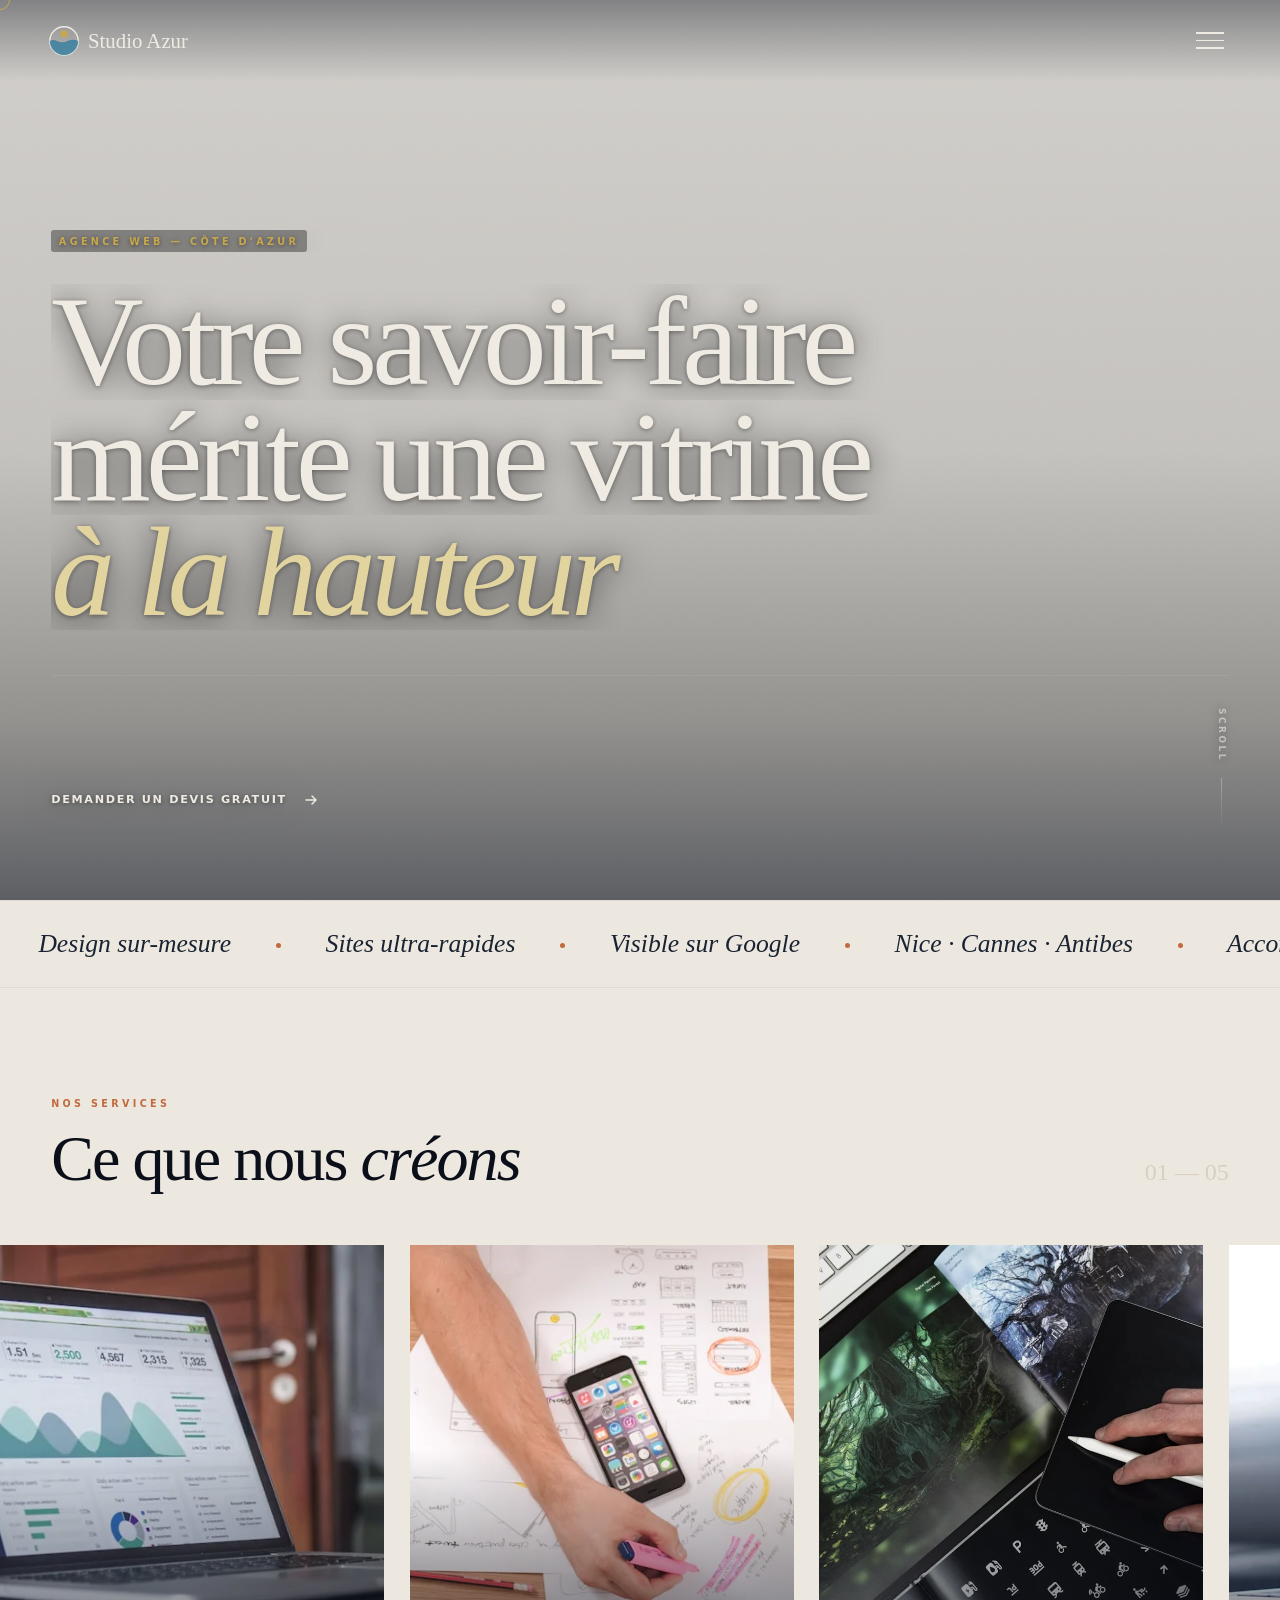
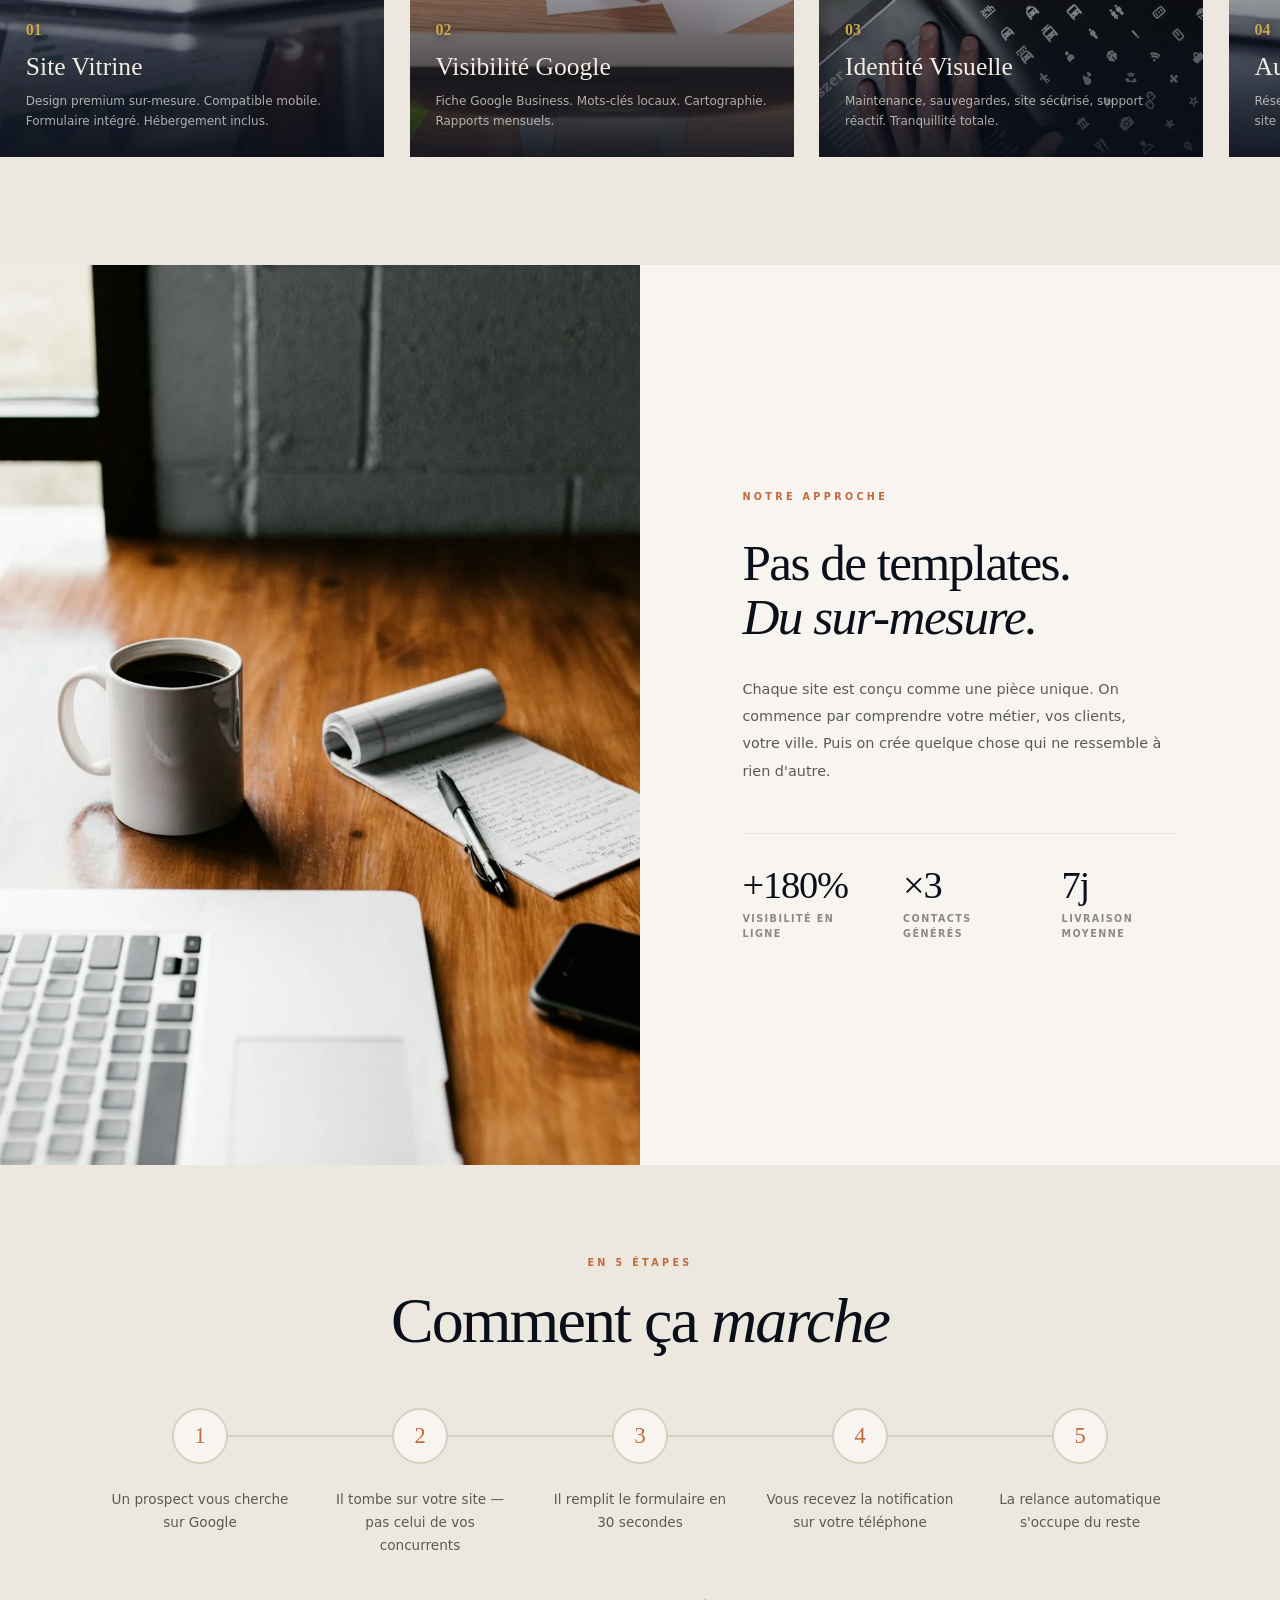
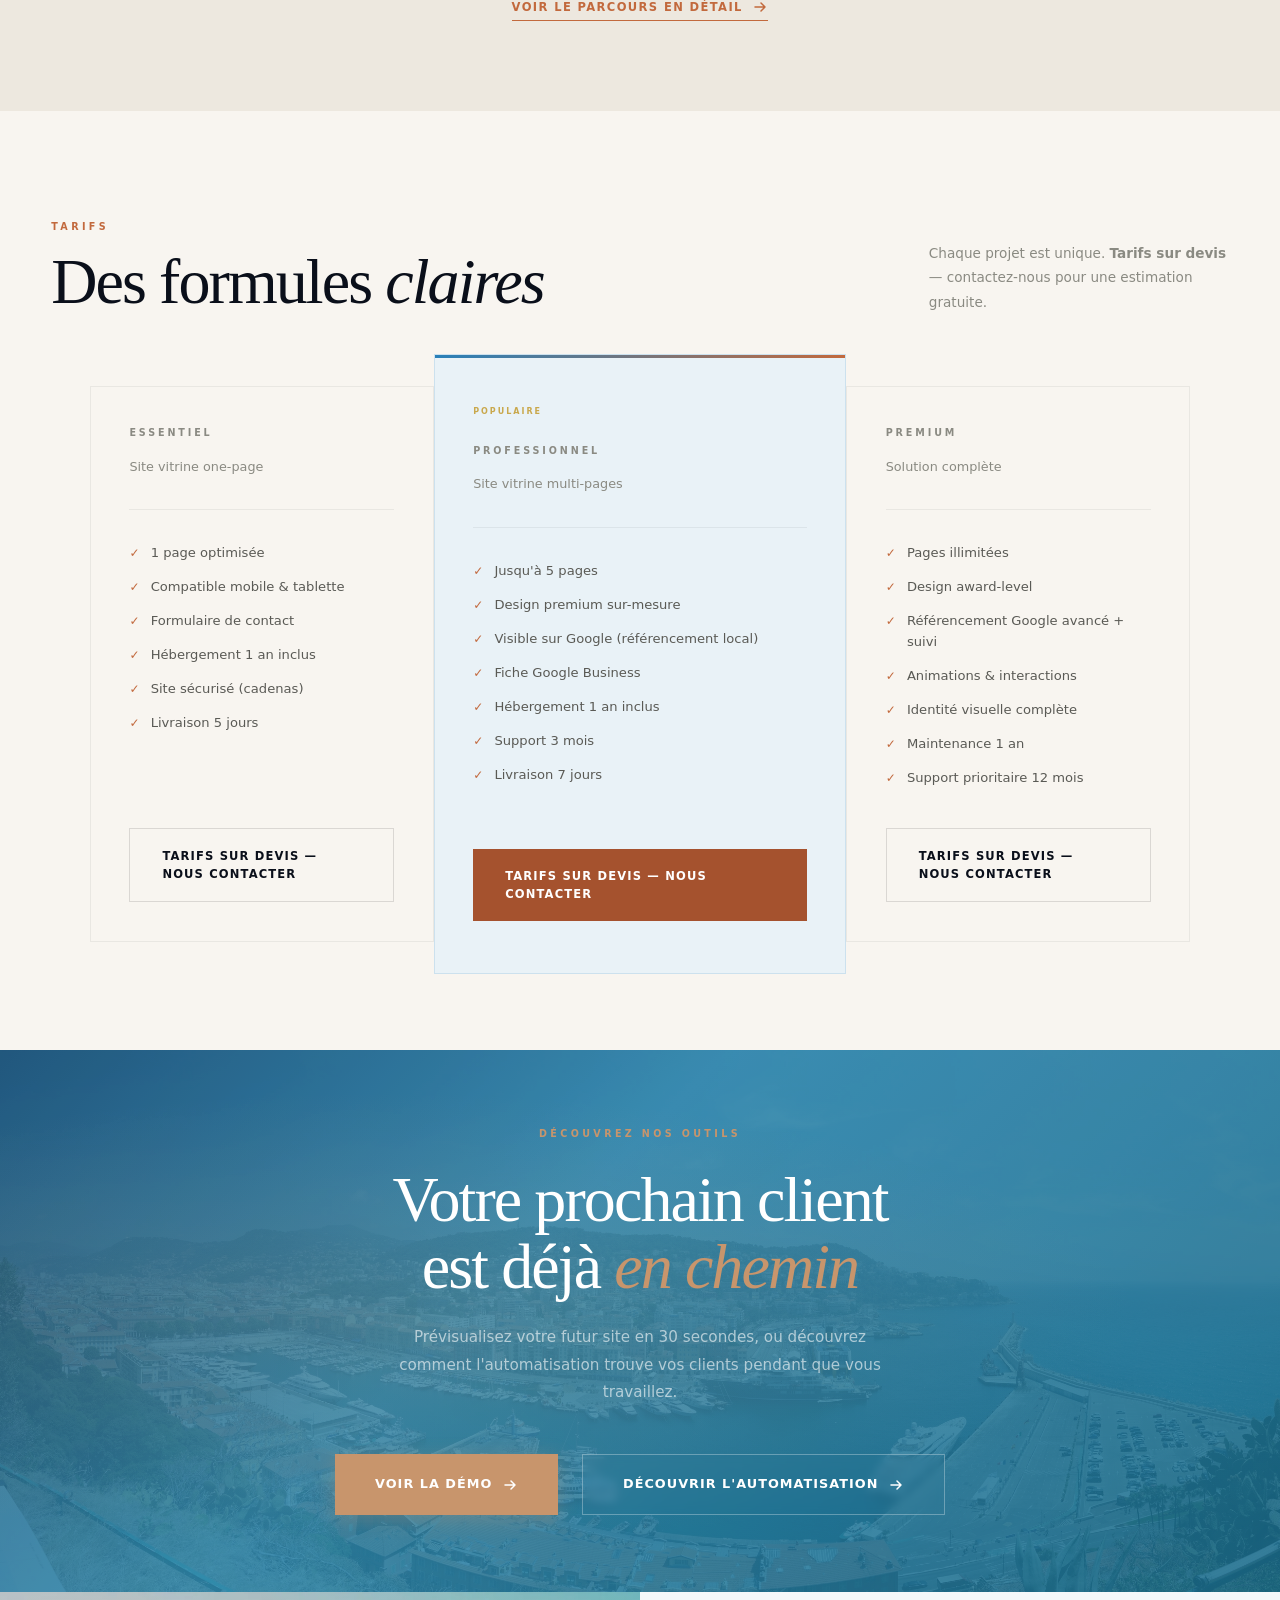
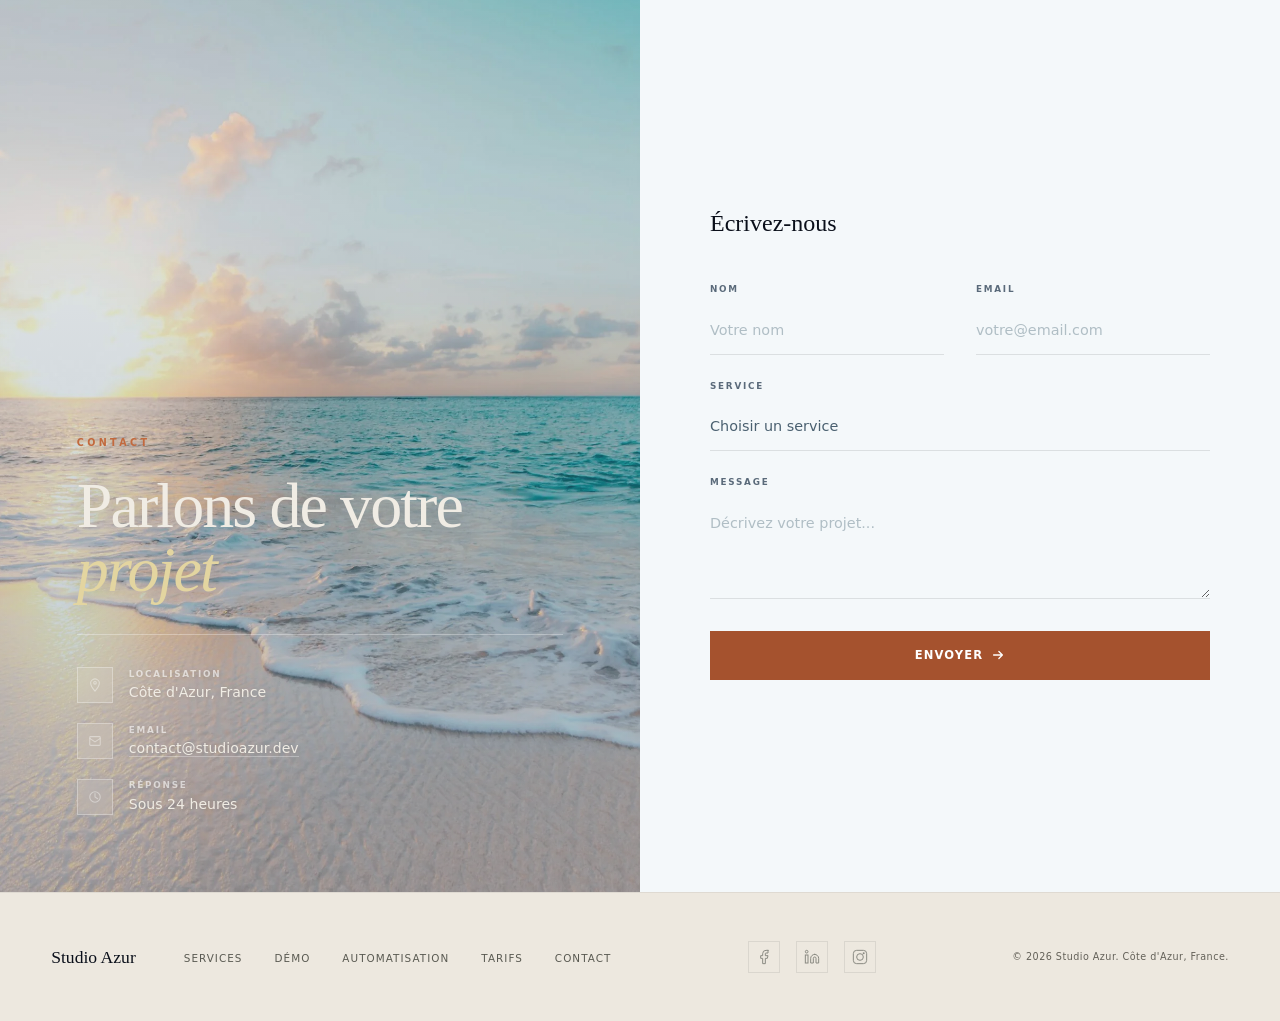
==== commit 507c7665: "feat: add 'Comment ça marche' section on homepage (FEL-79) 5-step timeline between #approche and #ta" ====
--- a/index.html
+++ b/index.html
@@ -6,7 +6,7 @@
     <meta http-equiv="X-Content-Type-Options" content="nosniff">
     <meta http-equiv="Referrer-Policy" content="strict-origin-when-cross-origin">
     <meta http-equiv="Permissions-Policy" content="camera=(), microphone=(), geolocation=()">
-    <meta http-equiv="Content-Security-Policy" content="default-src 'self'; style-src 'self' 'unsafe-inline' https://fonts.googleapis.com; font-src https://fonts.gstatic.com; script-src 'self' 'unsafe-inline'; connect-src 'self' https://formsubmit.co; form-action 'self' https://formsubmit.co; img-src 'self' data:;">
+    <meta http-equiv="Content-Security-Policy" content="default-src 'self'; style-src 'self' 'unsafe-inline' https://fonts.googleapis.com; font-src https://fonts.gstatic.com; script-src 'self' 'unsafe-inline' https://va.vercel-scripts.com; connect-src 'self' https://formsubmit.co https://vitals.vercel-insights.com; form-action 'self' https://formsubmit.co; img-src 'self' data: https://studioazur.dev;">
     <title>Studio Azur — Création site web artisan Nice | Agence web Côte d'Azur</title>
     <meta name="description" content="Création site web artisan Nice — Sites internet sur-mesure pour artisans, commerces et indépendants à Nice, Cannes, Antibes. Design premium, SEO local, livraison 7 jours. Studio Azur, agence web Côte d'Azur.">
     <meta property="og:title" content="Studio Azur — Création site web artisan Nice | Agence web Côte d'Azur">
@@ -15,20 +15,28 @@
     <meta property="og:url" content="https://studioazur.dev">
     <meta property="og:locale" content="fr_FR">
     <meta property="og:site_name" content="Studio Azur">
+    <meta property="og:image" content="https://studioazur.dev/img/og-card.png">
+    <meta property="og:image:width" content="1200">
+    <meta property="og:image:height" content="630">
+    <meta property="og:image:type" content="image/png">
     <meta name="twitter:card" content="summary_large_image">
     <meta name="twitter:title" content="Studio Azur — Création site web artisan Nice | Agence web Côte d'Azur">
     <meta name="twitter:description" content="Création site web artisan Nice — Sites internet sur-mesure pour artisans et commerces. Design premium, SEO local, livraison 7 jours.">
-    <meta name="theme-color" content="#f8f5f0">
+    <meta name="twitter:image" content="https://studioazur.dev/img/og-card.png">
+    <meta name="theme-color" content="#2b4a6f">
+    <link rel="manifest" href="/manifest.json">
     <link rel="icon" type="image/svg+xml" href="/favicon.svg">
     <link rel="icon" type="image/x-icon" href="/favicon.ico">
     <link rel="apple-touch-icon" href="/apple-touch-icon.png">
     <link rel="canonical" href="https://studioazur.dev">
+    <link rel="alternate" hreflang="fr" href="https://studioazur.dev">
+    <link rel="alternate" hreflang="x-default" href="https://studioazur.dev">
     <link rel="preconnect" href="https://fonts.googleapis.com">
     <link rel="preconnect" href="https://fonts.gstatic.com" crossorigin>
     <link rel="preload" as="image" href="img/hero-nice.webp" type="image/webp">
-    <link href="https://fonts.googleapis.com/css2?family=Cormorant+Garamond:ital,wght@0,300;0,400;0,500;0,600;0,700;1,300;1,400;1,500&family=Inter:wght@300;400;500;600;700&display=swap" rel="stylesheet" media="print" onload="this.media='all'">
-    <noscript><link href="https://fonts.googleapis.com/css2?family=Cormorant+Garamond:ital,wght@0,300;0,400;0,500;0,600;0,700;1,300;1,400;1,500&family=Inter:wght@300;400;500;600;700&display=swap" rel="stylesheet"></noscript>
-    <style>*,*::before,*::after{margin:0;padding:0;box-sizing:border-box}:root{--noir:#0a0f1a;--deep:#0f1520;--slate:#1a2235;--linen:#ede8df;--cream:#f8f5f0;--sand:#d9cfc0;--terre:#c2693d;--terre-light:#d88a60;--azur:#2980b9;--azur-deep:#1a5276;--or:#c9a84c;--or-pale:#e3d5a0;--white:#f0ece4;--serif:'Cormorant Garamond','Georgia',serif;--sans:'Inter',system-ui,sans-serif}html{scroll-behavior:smooth;overflow-x:hidden}body{font-family:var(--sans);background:var(--cream);color:var(--noir);line-height:1.6;overflow-x:hidden;-webkit-font-smoothing:antialiased;cursor:none}.cursor{position:fixed;width:20px;height:20px;border:1.5px solid var(--or);border-radius:50%;pointer-events:none;z-index:99999;transition:transform 0.15s ease,opacity 0.3s;transform:translate(-50%,-50%);mix-blend-mode:normal}.cursor.hovering{transform:translate(-50%,-50%) scale(2.5);border-color:var(--terre)}@media (hover:none){.cursor{display:none}body{cursor:auto}}body::after{content:'';position:fixed;inset:0;pointer-events:none;z-index:10000;opacity:0.035;mix-blend-mode:multiply;background:url("data:image/svg+xml,%3Csvg width='200' height='200' xmlns='http://www.w3.org/2000/svg'%3E%3Cfilter id='f'%3E%3CfeTurbulence type='fractalNoise' baseFrequency='0.9' numOctaves='4' stitchTiles='stitch'/%3E%3C/filter%3E%3Crect width='100%25' height='100%25' filter='url(%23f)' opacity='1'/%3E%3C/svg%3E")}::selection{background:var(--or);color:var(--noir)}a{color:inherit;text-decoration:none}.skip-link:focus{position:fixed!important;left:1rem!important;top:1rem!important;width:auto!important;height:auto!important;overflow:visible!important;z-index:10001}.loader{position:fixed;inset:0;background:var(--cream);z-index:9999;display:flex;align-items:center;justify-content:center;transition:opacity 0.6s ease,visibility 0.6s}.loader.done{opacity:0;visibility:hidden;pointer-events:none}.loader-text{font-family:var(--serif);font-size:clamp(2rem,5vw,4rem);font-weight:300;color:var(--noir);overflow:hidden}.loader-text span{display:inline-block;transform:translateY(110%);animation:loaderUp 0.6s cubic-bezier(0.16,1,0.3,1) forwards}.loader-text span:nth-child(2){animation-delay:0.08s}.loader-text span:nth-child(3){animation-delay:0.16s}@keyframes loaderUp{to{transform:translateY(0)}}.nav{position:fixed;top:0;left:0;right:0;z-index:200;padding:1.5rem clamp(1.5rem,4vw,3rem);display:flex;align-items:center;justify-content:space-between;background:linear-gradient(to bottom,rgba(10,15,26,0.4) 0%,transparent 100%)}.nav-logo{font-family:var(--serif);font-size:1.3rem;font-weight:400;color:var(--white);display:flex;align-items:center;gap:0.5rem;z-index:201}.nav-logo svg{width:32px;height:32px;flex-shrink:0}.menu-btn{background:none;border:none;cursor:none;z-index:201;display:flex;flex-direction:column;gap:6px;padding:8px}.menu-btn span{display:block;width:28px;height:1.5px;background:var(--white);transition:all 0.4s cubic-bezier(0.16,1,0.3,1);transform-origin:center}.menu-btn.active span:first-child{transform:rotate(45deg) translate(5px,5px)}.menu-btn.active span:nth-child(2){opacity:0;transform:scaleX(0)}.menu-btn.active span:last-child{transform:rotate(-45deg) translate(5px,-5px)}.menu-overlay{position:fixed;inset:0;background:var(--cream);z-index:199;display:flex;align-items:center;padding:clamp(6rem,10vh,10rem) clamp(2rem,8vw,8rem);opacity:0;visibility:hidden;transition:opacity 0.5s,visibility 0.5s}.menu-overlay.open{opacity:1;visibility:visible}.menu-list{list-style:none;display:flex;flex-direction:column;gap:clamp(1rem,3vh,2rem)}.menu-list a{font-family:var(--serif);font-size:clamp(2.5rem,7vw,6rem);font-weight:300;color:var(--sand);line-height:1.1;letter-spacing:-0.03em;transition:color 0.3s;display:inline-block}.menu-list a:hover{color:var(--noir)}.menu-info{position:absolute;bottom:clamp(2rem,5vh,4rem);right:clamp(2rem,8vw,8rem);text-align:right}.menu-info p{font-size:0.7rem;color:#8a8a82;letter-spacing:0.1em;text-transform:uppercase;line-height:2}.menu-info a{border-bottom:1px solid rgba(0,0,0,0.1);transition:border-color 0.3s}.menu-info a:hover{border-color:var(--terre)}.hero{min-height:100svh;position:relative;display:flex;flex-direction:column;justify-content:flex-end;overflow:hidden}.hero-bg{position:absolute;inset:0}.hero-slide{position:absolute;inset:0;background-size:cover;background-position:center;opacity:0;animation:heroFade 30s infinite}.hero-slide:nth-child(1){background-image:url('img/hero-nice.webp');animation-delay:0s}.hero-slide:nth-child(2){animation-delay:6s}.hero-slide:nth-child(3){animation-delay:12s}.hero-slide:nth-child(4){animation-delay:18s}.hero-slide:nth-child(5){animation-delay:24s}@keyframes heroFade{0%{opacity:0}3%{opacity:1}20%{opacity:1}23%{opacity:0}100%{opacity:0}}.hero-overlay{position:absolute;inset:0;background:linear-gradient(to bottom,rgba(0,0,0,0.15) 0%,rgba(0,0,0,0.2) 50%,rgba(0,0,0,0.4) 80%,rgba(10,15,25,0.65) 100%);z-index:1}.hero-content{position:relative;z-index:2;padding:0 clamp(1.5rem,4vw,4rem) clamp(3rem,8vh,6rem);max-width:1800px;margin:0 auto;width:100%}.hero-tag{font-size:0.6rem;font-weight:700;letter-spacing:0.35em;text-transform:uppercase;color:var(--or);margin-bottom:2rem;overflow:hidden;text-shadow:0 2px 30px rgba(0,0,0,0.8),0 1px 5px rgba(0,0,0,0.5)}.hero-tag span{display:inline-block;transform:translateY(100%);animation:slideUp 0.8s cubic-bezier(0.16,1,0.3,1) 1.2s forwards;background:rgba(0,0,0,0.35);padding:0.35em 0.8em;border-radius:3px;backdrop-filter:blur(4px)}@keyframes slideUp{to{transform:translateY(0)}}.hero h1{font-family:var(--serif);font-size:clamp(3rem,10vw,10rem);font-weight:300;line-height:0.9;letter-spacing:-0.04em;color:var(--white);max-width:90vw;text-shadow:0 2px 30px rgba(0,0,0,0.6),0 1px 5px rgba(0,0,0,0.4)}.hero h1 .line{display:block;overflow:hidden}.hero h1 .line-inner{display:block;transform:translateY(110%);animation:slideUp 1s cubic-bezier(0.16,1,0.3,1) forwards}.hero h1 .line:nth-child(1) .line-inner{animation-delay:1.3s}.hero h1 .line:nth-child(2) .line-inner{animation-delay:1.45s}.hero h1 .line:nth-child(3) .line-inner{animation-delay:1.6s}.hero h1 em{font-style:italic;font-weight:400;color:var(--or-pale)}.hero-bottom{display:flex;justify-content:space-between;align-items:flex-end;margin-top:clamp(2rem,5vh,4rem);padding-top:2rem;border-top:1px solid rgba(255,255,255,0.08);opacity:0;animation:fadeIn 1s ease 2s forwards}@keyframes fadeIn{to{opacity:1}}.hero-cta{display:inline-flex;align-items:center;gap:1rem;font-size:0.7rem;font-weight:600;letter-spacing:0.15em;text-transform:uppercase;color:var(--white);padding:1.2rem 0;position:relative;text-shadow:0 2px 30px rgba(0,0,0,0.6),0 1px 5px rgba(0,0,0,0.4)}.hero-cta::after{content:'';position:absolute;bottom:0;left:0;width:100%;height:1px;background:var(--or);transform:scaleX(0);transform-origin:left;transition:transform 0.5s cubic-bezier(0.16,1,0.3,1)}.hero-cta:hover::after{transform:scaleX(1)}.hero-cta svg{transition:transform 0.3s}.hero-cta:hover svg{transform:translateX(4px)}.hero-scroll{font-size:0.55rem;font-weight:600;letter-spacing:0.3em;text-transform:uppercase;color:rgba(255,255,255,0.5);text-shadow:0 1px 10px rgba(0,0,0,0.4);writing-mode:vertical-lr;display:flex;align-items:center;gap:1rem}.hero-scroll::after{content:'';width:1px;height:50px;background:linear-gradient(to bottom,rgba(255,255,255,0.3),transparent);animation:pulse 2s ease infinite}@keyframes pulse{0%,100%{opacity:0.3}50%{opacity:0.8}}.reel{padding:clamp(6rem,12vh,10rem) 0;overflow:hidden;background:var(--linen)}.reel-header{padding:0 clamp(1.5rem,4vw,4rem);margin-bottom:clamp(3rem,6vh,5rem);display:flex;justify-content:space-between;align-items:flex-end}.reel-tag{font-size:0.6rem;font-weight:600;letter-spacing:0.35em;text-transform:uppercase;color:var(--terre);margin-bottom:1rem}.reel-title{font-family:var(--serif);font-size:clamp(2.5rem,5vw,5rem);font-weight:300;line-height:1;letter-spacing:-0.03em;color:var(--noir)}.reel-title em{font-style:italic;font-weight:400}.reel-count{font-family:var(--serif);font-size:clamp(1rem,2vw,1.5rem);color:var(--sand);font-weight:300}.reel-track{display:flex;gap:clamp(1rem,2vw,2rem);padding:0 clamp(1.5rem,4vw,4rem);overflow-x:auto;scroll-snap-type:x mandatory;scroll-behavior:smooth;scrollbar-width:none;-ms-overflow-style:none;cursor:grab;-webkit-overflow-scrolling:touch}.reel-track::-webkit-scrollbar{display:none}.reel-track:active{cursor:grabbing}.reel-card{flex:0 0 clamp(280px,30vw,420px);scroll-snap-align:start;position:relative;overflow:hidden;aspect-ratio:3/4;background:var(--slate)}.reel-card-img{position:absolute;inset:0;background-size:cover;background-position:center;transition:transform 0.8s cubic-bezier(0.16,1,0.3,1)}.reel-card:hover .reel-card-img{transform:scale(1.08)}.reel-card-overlay{position:absolute;inset:0;background:linear-gradient(180deg,transparent 40%,rgba(10,15,26,0.9) 100%);z-index:1}.reel-card-content{position:absolute;bottom:0;left:0;right:0;padding:clamp(1.2rem,2vw,2rem);z-index:2}.reel-card-num{font-family:var(--serif);font-size:1rem;color:var(--or);margin-bottom:0.6rem;font-weight:600;text-shadow:0 1px 8px rgba(0,0,0,0.5)}.reel-card h3{font-family:var(--serif);font-size:clamp(1.3rem,2vw,1.8rem);font-weight:400;margin-bottom:0.5rem;line-height:1.2;color:var(--white)}.reel-card p{font-size:0.75rem;color:rgba(240,236,228,0.7);line-height:1.7}.reel-card-tag{position:absolute;top:1.2rem;left:1.2rem;z-index:3;font-size:0.5rem;font-weight:700;letter-spacing:0.2em;text-transform:uppercase;background:var(--or);color:var(--noir);padding:0.2rem 0.6rem}.showcase{display:grid;grid-template-columns:1fr 1fr;min-height:100vh}.showcase-visual{position:relative;overflow:hidden}.showcase-img{position:absolute;inset:0;background-size:cover;background-position:center}.showcase-text{display:flex;flex-direction:column;justify-content:center;padding:clamp(3rem,8vw,8rem);background:var(--cream);color:var(--noir)}.showcase-tag{font-size:0.6rem;font-weight:700;letter-spacing:0.35em;text-transform:uppercase;color:var(--terre);margin-bottom:2rem}.showcase-title{font-family:var(--serif);font-size:clamp(2.5rem,4vw,4.5rem);font-weight:300;line-height:1.05;letter-spacing:-0.03em;color:var(--noir);margin-bottom:2rem}.showcase-title em{font-style:italic;font-weight:400}.showcase-body{font-size:0.9rem;color:#5a5a55;line-height:1.9;max-width:420px;margin-bottom:3rem}.showcase-stats{display:flex;gap:3rem;padding-top:2rem;border-top:1px solid rgba(0,0,0,0.08)}.showcase-stat-num{font-family:var(--serif);font-size:clamp(2rem,3vw,3rem);font-weight:300;color:var(--noir);line-height:1;letter-spacing:-0.03em}.showcase-stat-label{font-size:0.6rem;font-weight:600;letter-spacing:0.15em;text-transform:uppercase;color:#8a8a82;margin-top:0.4rem}.marquee{padding:clamp(1.2rem,2.5vh,2rem) 0;overflow:hidden;background:var(--linen);border-top:1px solid rgba(0,0,0,0.06);border-bottom:1px solid rgba(0,0,0,0.06)}.marquee-track{display:flex;animation:marqueeScroll 40s linear infinite;width:max-content}@keyframes marqueeScroll{to{transform:translateX(-50%)}}.marquee-item{font-family:var(--serif);font-size:clamp(1.1rem,2vw,1.6rem);font-weight:400;font-style:italic;color:#1a2332;white-space:nowrap;padding:0 clamp(1.5rem,3vw,3rem)}.marquee-item .dot{display:inline-block;width:5px;height:5px;background:var(--terre);border-radius:50%;margin:0 clamp(1.5rem,3vw,3rem);vertical-align:middle}.pricing{padding:clamp(6rem,12vh,10rem) clamp(1.5rem,4vw,4rem);background:var(--cream);color:var(--noir);position:relative}.pricing-header{max-width:1400px;margin:0 auto clamp(4rem,8vh,6rem);display:flex;justify-content:space-between;align-items:flex-end;flex-wrap:wrap;gap:2rem}.pricing-tag{font-size:0.6rem;font-weight:700;letter-spacing:0.35em;text-transform:uppercase;color:var(--terre);margin-bottom:1rem}.pricing-title{font-family:var(--serif);font-size:clamp(2.5rem,5vw,5rem);font-weight:300;line-height:1;letter-spacing:-0.03em;color:var(--noir)}.pricing-title em{font-style:italic;font-weight:400}.pricing-sub{font-size:0.85rem;color:#8a8a82;max-width:300px;line-height:1.8}.pricing-grid{display:grid;grid-template-columns:1fr 1.2fr 1fr;gap:0;max-width:1100px;margin:0 auto}.price-card{padding:clamp(2rem,3vw,3rem);border:1px solid rgba(0,0,0,0.06);display:flex;flex-direction:column;background:var(--cream);transition:all 0.4s cubic-bezier(0.16,1,0.3,1)}.price-card:hover{background:#fff}.price-card.feat{background:#e9f2f7;color:var(--noir);border-color:rgba(41,128,185,0.15);position:relative;margin:-2rem 0;padding:clamp(3rem,4vw,4rem) clamp(2rem,3vw,3rem);z-index:1}.price-card.feat::before{content:'';position:absolute;top:0;left:0;right:0;height:3px;background:linear-gradient(90deg,var(--azur),var(--terre))}.price-badge{font-size:0.5rem;font-weight:700;letter-spacing:0.25em;text-transform:uppercase;color:var(--or);margin-bottom:1.5rem}.price-name{font-size:0.6rem;font-weight:700;letter-spacing:0.3em;text-transform:uppercase;color:#8a8a82;margin-bottom:1rem}.price-card.feat .price-name{color:#8a8a82}.price-amount{font-family:var(--serif);font-size:clamp(3rem,5vw,4rem);font-weight:300;line-height:1;letter-spacing:-0.04em;margin-bottom:0.5rem}.price-note{font-size:0.8rem;color:#8a8a82;margin-bottom:2rem;padding-bottom:2rem;border-bottom:1px solid rgba(0,0,0,0.06)}.price-card.feat .price-note{color:#8a8a82;border-color:rgba(0,0,0,0.06)}.price-features{list-style:none;display:flex;flex-direction:column;gap:0.8rem;margin-bottom:2.5rem;flex:1}.price-features li{font-size:0.82rem;color:#5a5a55;display:flex;align-items:baseline;gap:0.7rem}.price-card.feat .price-features li{color:#5a5a55}.price-check{color:var(--terre);font-size:0.75rem;flex-shrink:0}.price-card.feat .price-check{color:var(--terre)}.btn-solid{display:flex;align-items:center;justify-content:center;gap:0.5rem;font-family:var(--sans);font-size:0.72rem;font-weight:600;letter-spacing:0.1em;text-transform:uppercase;text-decoration:none;border:none;cursor:none;background:#a5522e;color:#ffffff;padding:1.1rem 2rem;transition:all 0.35s}.btn-solid:hover{background:var(--terre)}.btn-ghost{display:flex;align-items:center;justify-content:center;font-family:var(--sans);font-size:0.72rem;font-weight:600;letter-spacing:0.1em;text-transform:uppercase;text-decoration:none;padding:1.1rem 2rem;border:1px solid rgba(0,0,0,0.12);color:var(--noir);transition:all 0.35s}.btn-ghost:hover{border-color:var(--terre);color:var(--terre)}.contact{min-height:100svh;display:grid;grid-template-columns:1fr 1fr;background:#e9f2f7}.contact-left{position:relative;overflow:hidden}.contact-left-img{position:absolute;inset:0;background:linear-gradient(180deg,rgba(255,255,255,0.1) 0%,rgba(26,82,118,0.25) 100%),url('img/contact-bg.webp') center/cover}.contact-left-content{position:relative;z-index:2;padding:clamp(3rem,6vw,6rem);display:flex;flex-direction:column;justify-content:flex-end;height:100%}.contact-tag{font-size:0.6rem;font-weight:600;letter-spacing:0.35em;text-transform:uppercase;color:var(--terre);margin-bottom:1.5rem}.contact-title{font-family:var(--serif);font-size:clamp(2.5rem,5vw,5rem);font-weight:300;line-height:1;letter-spacing:-0.03em;margin-bottom:2rem;color:var(--white);text-shadow:0 2px 20px rgba(0,0,0,0.15)}.contact-title em{font-style:italic;font-weight:400;color:var(--or-pale)}.contact-info{display:flex;flex-direction:column;gap:1.2rem;padding-top:2rem;border-top:1px solid rgba(255,255,255,0.3)}.contact-info-item{display:flex;align-items:center;gap:1rem}.contact-info-icon{width:36px;height:36px;border:1px solid rgba(255,255,255,0.3);background:rgba(255,255,255,0.1);backdrop-filter:blur(8px);display:flex;align-items:center;justify-content:center;flex-shrink:0}.contact-info-label{font-size:0.55rem;font-weight:600;letter-spacing:0.2em;text-transform:uppercase;color:rgba(255,255,255,0.6);text-shadow:0 1px 4px rgba(0,0,0,0.1)}.contact-info-value{font-size:0.88rem;color:var(--white);text-shadow:0 1px 4px rgba(0,0,0,0.1)}.contact-info-value a{border-bottom:1px solid rgba(255,255,255,0.3);transition:border-color 0.3s}.contact-info-value a:hover{border-color:var(--or)}.contact-right{display:flex;align-items:center;justify-content:center;padding:clamp(3rem,5vw,5rem);background:#f4f8fa}.contact-form{width:100%;max-width:500px}.contact-form-heading{font-family:var(--serif);font-size:1.5rem;font-weight:300;margin-bottom:2.5rem;color:var(--noir)}.form-group{margin-bottom:1.5rem}.form-group label{display:block;font-size:0.55rem;font-weight:700;letter-spacing:0.2em;text-transform:uppercase;color:#5a6a7a;margin-bottom:0.6rem}.form-group input,.form-group textarea,.form-group select{width:100%;padding:1rem 0;font-family:var(--sans);font-size:0.9rem;border:none;border-bottom:1px solid rgba(0,0,0,0.1);background:transparent;color:var(--noir);outline:none;transition:border-color 0.3s;-webkit-appearance:none;border-radius:0}.form-group input:focus,.form-group textarea:focus,.form-group select:focus{border-color:var(--azur)}.form-group input::placeholder,.form-group textarea::placeholder{color:#b0bec5}.form-group select{color:#4a6070}.form-group select option{background:#f4f8fa;color:var(--noir)}.form-group textarea{resize:vertical;min-height:100px}.form-row{display:grid;grid-template-columns:1fr 1fr;gap:2rem}.contact-form .btn-solid{width:100%;margin-top:1rem}footer{background:var(--linen);padding:3rem clamp(1.5rem,4vw,4rem);border-top:1px solid rgba(0,0,0,0.06)}.footer-inner{max-width:1400px;margin:0 auto;display:flex;justify-content:space-between;align-items:center}.footer-left{display:flex;align-items:center;gap:3rem}.footer-logo{font-family:var(--serif);font-size:1.1rem;font-weight:400;color:var(--noir)}.footer-links{display:flex;gap:2rem;list-style:none}.footer-links a{font-size:0.65rem;font-weight:500;letter-spacing:0.1em;text-transform:uppercase;color:#5a5a52;transition:color 0.3s}.footer-links a:hover{color:var(--terre)}.footer-copy{font-size:0.6rem;color:#636058;letter-spacing:0.05em}.footer-social{display:flex;gap:1rem;align-items:center}.footer-social a{display:flex;align-items:center;justify-content:center;width:32px;height:32px;border:1px solid rgba(0,0,0,0.08);color:#8a8a82;transition:color 0.3s,border-color 0.3s}.footer-social a:hover{color:var(--terre);border-color:var(--terre)}.rv{opacity:0;transform:translateY(60px);transition:opacity 0.9s cubic-bezier(0.16,1,0.3,1),transform 0.9s cubic-bezier(0.16,1,0.3,1)}.rv.vis{opacity:1;transform:none}.rv-d1{transition-delay:0.12s}.rv-d2{transition-delay:0.24s}.rv-d3{transition-delay:0.36s}@media (max-width:1024px){.showcase{grid-template-columns:1fr}.showcase-visual{min-height:50vh}.pricing-grid{grid-template-columns:1fr;max-width:420px;margin:0 auto}.price-card.feat{margin:0}.contact{grid-template-columns:1fr}.contact-left{min-height:50vh}}@media (max-width:768px){.hero h1{font-size:clamp(2.5rem,10vw,4rem)}.hero-bottom{flex-direction:column;align-items:flex-start;gap:2rem}.hero-scroll{display:none}.reel-header{flex-direction:column;align-items:flex-start;gap:1rem}.showcase-stats{flex-direction:column;gap:1.5rem}.pricing-header{flex-direction:column;align-items:flex-start}.form-row{grid-template-columns:1fr}.footer-inner{flex-direction:column;gap:1.5rem;text-align:center}.footer-left{flex-direction:column;gap:1rem}}@media (max-width:480px){.hero h1{font-size:2.2rem}.reel-card{flex:0 0 85vw}}@media(max-width:768px){.hero-slide{background-position:center bottom}}</style>
+    <link href="https://fonts.googleapis.com/css2?family=Cormorant+Garamond:ital,wght@0,300;0,400;0,600;1,400&family=Inter:wght@300;400;500;600;700&display=swap" rel="stylesheet" media="print" onload="this.media='all'">
+    <noscript><link href="https://fonts.googleapis.com/css2?family=Cormorant+Garamond:ital,wght@0,300;0,400;0,600;1,400&family=Inter:wght@300;400;500;600;700&display=swap" rel="stylesheet"></noscript>
+    <link rel="stylesheet" href="/styles/index.css">
     <script type="application/ld+json">
     [{
         "@context": "https://schema.org",
@@ -56,6 +64,34 @@
         "priceRange": "Sur devis",
         "serviceType": ["Création de site web", "SEO local", "Design web", "Automatisation business"],
         "knowsAbout": ["création site web artisan Nice", "agence web Côte d'Azur", "site internet artisan", "SEO local Nice Cannes Antibes"]
+    },{
+        "@context": "https://schema.org",
+        "@type": "Service",
+        "name": "Création de site web pour artisans",
+        "provider": {
+            "@type": "LocalBusiness",
+            "name": "Studio Azur",
+            "url": "https://studioazur.dev"
+        },
+        "serviceType": "Création de site web",
+        "description": "Sites internet sur-mesure pour artisans, commerces et indépendants — design premium, SEO local, livraison en 7 jours. Nice, Cannes, Antibes.",
+        "areaServed": {
+            "@type": "GeoCircle",
+            "geoMidpoint": { "@type": "GeoCoordinates", "latitude": 43.7102, "longitude": 7.2620 },
+            "geoRadius": "50000"
+        },
+        "offers": {
+            "@type": "AggregateOffer",
+            "priceCurrency": "EUR",
+            "offerCount": "3",
+            "lowPrice": "490",
+            "highPrice": "990",
+            "priceSpecification": {
+                "@type": "PriceSpecification",
+                "priceCurrency": "EUR",
+                "description": "Sur devis selon les besoins"
+            }
+        }
     }]
     </script>
 </head>
@@ -230,6 +266,46 @@
     </section>
 
 
+
+    <!-- HOW IT WORKS -->
+    <section class="howitworks" id="comment-ca-marche" aria-label="Comment ça marche en 5 étapes">
+        <div class="howitworks-inner">
+            <div class="howitworks-header rv">
+                <p class="howitworks-tag">En 5 étapes</p>
+                <h2 class="howitworks-title">Comment ça <em>marche</em></h2>
+            </div>
+            <div class="howitworks-steps">
+                <div class="hiw-step rv">
+                    <div class="hiw-num">1</div>
+                    <div class="hiw-connector" aria-hidden="true"></div>
+                    <p class="hiw-label">Un prospect vous cherche sur Google</p>
+                </div>
+                <div class="hiw-step rv rv-d1">
+                    <div class="hiw-num">2</div>
+                    <div class="hiw-connector" aria-hidden="true"></div>
+                    <p class="hiw-label">Il tombe sur votre site — pas celui de vos concurrents</p>
+                </div>
+                <div class="hiw-step rv rv-d2">
+                    <div class="hiw-num">3</div>
+                    <div class="hiw-connector" aria-hidden="true"></div>
+                    <p class="hiw-label">Il remplit le formulaire en 30 secondes</p>
+                </div>
+                <div class="hiw-step rv rv-d2">
+                    <div class="hiw-num">4</div>
+                    <div class="hiw-connector" aria-hidden="true"></div>
+                    <p class="hiw-label">Vous recevez la notification sur votre téléphone</p>
+                </div>
+                <div class="hiw-step rv rv-d3">
+                    <div class="hiw-num">5</div>
+                    <div class="hiw-connector hiw-connector--last" aria-hidden="true"></div>
+                    <p class="hiw-label">La relance automatique s'occupe du reste</p>
+                </div>
+            </div>
+            <div class="howitworks-cta rv rv-d3">
+                <a href="/automation.html#journey" class="hiw-link">Voir le parcours en détail <svg width="16" height="16" viewBox="0 0 16 16" fill="none" aria-hidden="true"><path d="M3 8h10M9 4l4 4-4 4" stroke="currentColor" stroke-width="1.5" stroke-linecap="round" stroke-linejoin="round"/></svg></a>
+            </div>
+        </div>
+    </section>
 
     <!-- PRICING -->
     <section class="pricing" id="tarifs" aria-label="Tarifs création site web">
@@ -556,5 +632,12 @@
             contactSubmitBtn = newBtn;
         });
     </script>
+    <script>
+        if ('serviceWorker' in navigator) {
+            window.addEventListener('load', function() {
+                navigator.serviceWorker.register('/sw.js');
+            });
+        }
+    </script>
 </body>
 </html>
--- a/styles/index.css
+++ b/styles/index.css
@@ -0,0 +1 @@
+*,*::before,*::after{margin:0;padding:0;box-sizing:border-box}:root{--noir:#0a0f1a;--deep:#0f1520;--slate:#1a2235;--linen:#ede8df;--cream:#f8f5f0;--sand:#d9cfc0;--terre:#c2693d;--terre-light:#d88a60;--azur:#2980b9;--azur-deep:#1a5276;--or:#c9a84c;--or-pale:#e3d5a0;--white:#f0ece4;--serif:'Cormorant Garamond','Georgia',serif;--sans:'Inter',system-ui,sans-serif}html{scroll-behavior:smooth;overflow-x:hidden}body{font-family:var(--sans);background:var(--cream);color:var(--noir);line-height:1.6;overflow-x:hidden;-webkit-font-smoothing:antialiased}.cursor{position:fixed;width:20px;height:20px;border:1.5px solid var(--or);border-radius:50%;pointer-events:none;z-index:99999;transition:transform 0.15s ease,opacity 0.3s;transform:translate(-50%,-50%);mix-blend-mode:normal}.cursor.hovering{transform:translate(-50%,-50%) scale(2.5);border-color:var(--terre)}@media (hover:none){.cursor{display:none}}body::after{content:'';position:fixed;inset:0;pointer-events:none;z-index:10000;opacity:0.035;mix-blend-mode:multiply;background:url("data:image/svg+xml,%3Csvg width='200' height='200' xmlns='http://www.w3.org/2000/svg'%3E%3Cfilter id='f'%3E%3CfeTurbulence type='fractalNoise' baseFrequency='0.9' numOctaves='4' stitchTiles='stitch'/%3E%3C/filter%3E%3Crect width='100%25' height='100%25' filter='url(%23f)' opacity='1'/%3E%3C/svg%3E")}::selection{background:var(--or);color:var(--noir)}a{color:inherit;text-decoration:none}.skip-link:focus{position:fixed!important;left:1rem!important;top:1rem!important;width:auto!important;height:auto!important;overflow:visible!important;z-index:10001}.loader{position:fixed;inset:0;background:var(--cream);z-index:9999;display:flex;align-items:center;justify-content:center;transition:opacity 0.6s ease,visibility 0.6s}.loader.done{opacity:0;visibility:hidden;pointer-events:none}.loader-text{font-family:var(--serif);font-size:clamp(2rem,5vw,4rem);font-weight:300;color:var(--noir);overflow:hidden}.loader-text span{display:inline-block;transform:translateY(110%);animation:loaderUp 0.6s cubic-bezier(0.16,1,0.3,1) forwards}.loader-text span:nth-child(2){animation-delay:0.08s}.loader-text span:nth-child(3){animation-delay:0.16s}@keyframes loaderUp{to{transform:translateY(0)}}.nav{position:fixed;top:0;left:0;right:0;z-index:200;padding:1.5rem clamp(1.5rem,4vw,3rem);display:flex;align-items:center;justify-content:space-between;background:linear-gradient(to bottom,rgba(10,15,26,0.4) 0%,transparent 100%)}.nav-logo{font-family:var(--serif);font-size:1.3rem;font-weight:400;color:var(--white);display:flex;align-items:center;gap:0.5rem;z-index:201}.nav-logo svg{width:32px;height:32px;flex-shrink:0}.menu-btn{background:none;border:none;cursor:pointer;z-index:201;display:flex;flex-direction:column;gap:6px;padding:8px}.menu-btn span{display:block;width:28px;height:1.5px;background:var(--white);transition:all 0.4s cubic-bezier(0.16,1,0.3,1);transform-origin:center}.menu-btn.active span:first-child{transform:rotate(45deg) translate(5px,5px)}.menu-btn.active span:nth-child(2){opacity:0;transform:scaleX(0)}.menu-btn.active span:last-child{transform:rotate(-45deg) translate(5px,-5px)}.menu-overlay{position:fixed;inset:0;background:var(--cream);z-index:199;display:flex;align-items:center;padding:clamp(6rem,10vh,10rem) clamp(2rem,8vw,8rem);opacity:0;visibility:hidden;transition:opacity 0.5s,visibility 0.5s}.menu-overlay.open{opacity:1;visibility:visible}.menu-list{list-style:none;display:flex;flex-direction:column;gap:clamp(1rem,3vh,2rem)}.menu-list a{font-family:var(--serif);font-size:clamp(2.5rem,7vw,6rem);font-weight:300;color:var(--sand);line-height:1.1;letter-spacing:-0.03em;transition:color 0.3s;display:inline-block}.menu-list a:hover{color:var(--noir)}.menu-info{position:absolute;bottom:clamp(2rem,5vh,4rem);right:clamp(2rem,8vw,8rem);text-align:right}.menu-info p{font-size:0.7rem;color:#8a8a82;letter-spacing:0.1em;text-transform:uppercase;line-height:2}.menu-info a{border-bottom:1px solid rgba(0,0,0,0.1);transition:border-color 0.3s}.menu-info a:hover{border-color:var(--terre)}.hero{min-height:100svh;position:relative;display:flex;flex-direction:column;justify-content:flex-end;overflow:hidden}.hero-bg{position:absolute;inset:0}.hero-slide{position:absolute;inset:0;background-size:cover;background-position:center;opacity:0;animation:heroFade 30s infinite}.hero-slide:nth-child(1){background-image:url('/img/hero-nice.webp');animation-delay:0s}.hero-slide:nth-child(2){animation-delay:6s}.hero-slide:nth-child(3){animation-delay:12s}.hero-slide:nth-child(4){animation-delay:18s}.hero-slide:nth-child(5){animation-delay:24s}@keyframes heroFade{0%{opacity:0}3%{opacity:1}20%{opacity:1}23%{opacity:0}100%{opacity:0}}.hero-overlay{position:absolute;inset:0;background:linear-gradient(to bottom,rgba(0,0,0,0.15) 0%,rgba(0,0,0,0.2) 50%,rgba(0,0,0,0.4) 80%,rgba(10,15,25,0.65) 100%);z-index:1}.hero-content{position:relative;z-index:2;padding:0 clamp(1.5rem,4vw,4rem) clamp(3rem,8vh,6rem);max-width:1800px;margin:0 auto;width:100%}.hero-tag{font-size:0.6rem;font-weight:700;letter-spacing:0.35em;text-transform:uppercase;color:var(--or);margin-bottom:2rem;overflow:hidden;text-shadow:0 2px 30px rgba(0,0,0,0.8),0 1px 5px rgba(0,0,0,0.5)}.hero-tag span{display:inline-block;transform:translateY(100%);animation:slideUp 0.8s cubic-bezier(0.16,1,0.3,1) 1.2s forwards;background:rgba(0,0,0,0.35);padding:0.35em 0.8em;border-radius:3px;backdrop-filter:blur(4px)}@keyframes slideUp{to{transform:translateY(0)}}.hero h1{font-family:var(--serif);font-size:clamp(3rem,10vw,10rem);font-weight:300;line-height:0.9;letter-spacing:-0.04em;color:var(--white);max-width:90vw;text-shadow:0 2px 30px rgba(0,0,0,0.6),0 1px 5px rgba(0,0,0,0.4)}.hero h1 .line{display:block;overflow:hidden}.hero h1 .line-inner{display:block;transform:translateY(110%);animation:slideUp 1s cubic-bezier(0.16,1,0.3,1) forwards}.hero h1 .line:nth-child(1) .line-inner{animation-delay:1.3s}.hero h1 .line:nth-child(2) .line-inner{animation-delay:1.45s}.hero h1 .line:nth-child(3) .line-inner{animation-delay:1.6s}.hero h1 em{font-style:italic;font-weight:400;color:var(--or-pale)}.hero-bottom{display:flex;justify-content:space-between;align-items:flex-end;margin-top:clamp(2rem,5vh,4rem);padding-top:2rem;border-top:1px solid rgba(255,255,255,0.08);opacity:0;animation:fadeIn 1s ease 2s forwards}@keyframes fadeIn{to{opacity:1}}.hero-cta{display:inline-flex;align-items:center;gap:1rem;font-size:0.7rem;font-weight:600;letter-spacing:0.15em;text-transform:uppercase;color:var(--white);padding:1.2rem 0;position:relative;text-shadow:0 2px 30px rgba(0,0,0,0.6),0 1px 5px rgba(0,0,0,0.4)}.hero-cta::after{content:'';position:absolute;bottom:0;left:0;width:100%;height:1px;background:var(--or);transform:scaleX(0);transform-origin:left;transition:transform 0.5s cubic-bezier(0.16,1,0.3,1)}.hero-cta:hover::after{transform:scaleX(1)}.hero-cta svg{transition:transform 0.3s}.hero-cta:hover svg{transform:translateX(4px)}.hero-scroll{font-size:0.55rem;font-weight:600;letter-spacing:0.3em;text-transform:uppercase;color:rgba(255,255,255,0.5);text-shadow:0 1px 10px rgba(0,0,0,0.4);writing-mode:vertical-lr;display:flex;align-items:center;gap:1rem}.hero-scroll::after{content:'';width:1px;height:50px;background:linear-gradient(to bottom,rgba(255,255,255,0.3),transparent);animation:pulse 2s ease infinite}@keyframes pulse{0%,100%{opacity:0.3}50%{opacity:0.8}}.reel{padding:clamp(6rem,12vh,10rem) 0;overflow:hidden;background:var(--linen)}.reel-header{padding:0 clamp(1.5rem,4vw,4rem);margin-bottom:clamp(3rem,6vh,5rem);display:flex;justify-content:space-between;align-items:flex-end}.reel-tag{font-size:0.6rem;font-weight:600;letter-spacing:0.35em;text-transform:uppercase;color:var(--terre);margin-bottom:1rem}.reel-title{font-family:var(--serif);font-size:clamp(2.5rem,5vw,5rem);font-weight:300;line-height:1;letter-spacing:-0.03em;color:var(--noir)}.reel-title em{font-style:italic;font-weight:400}.reel-count{font-family:var(--serif);font-size:clamp(1rem,2vw,1.5rem);color:var(--sand);font-weight:300}.reel-track{display:flex;gap:clamp(1rem,2vw,2rem);padding:0 clamp(1.5rem,4vw,4rem);overflow-x:auto;scroll-snap-type:x mandatory;scroll-behavior:smooth;scrollbar-width:none;-ms-overflow-style:none;cursor:grab;-webkit-overflow-scrolling:touch}.reel-track::-webkit-scrollbar{display:none}.reel-track:active{cursor:grabbing}.reel-card{flex:0 0 clamp(280px,30vw,420px);scroll-snap-align:start;position:relative;overflow:hidden;aspect-ratio:3/4;background:var(--slate)}.reel-card-img{position:absolute;inset:0;background-size:cover;background-position:center;transition:transform 0.8s cubic-bezier(0.16,1,0.3,1)}.reel-card:hover .reel-card-img{transform:scale(1.08)}.reel-card-overlay{position:absolute;inset:0;background:linear-gradient(180deg,transparent 40%,rgba(10,15,26,0.9) 100%);z-index:1}.reel-card-content{position:absolute;bottom:0;left:0;right:0;padding:clamp(1.2rem,2vw,2rem);z-index:2}.reel-card-num{font-family:var(--serif);font-size:1rem;color:var(--or);margin-bottom:0.6rem;font-weight:600;text-shadow:0 1px 8px rgba(0,0,0,0.5)}.reel-card h3{font-family:var(--serif);font-size:clamp(1.3rem,2vw,1.8rem);font-weight:400;margin-bottom:0.5rem;line-height:1.2;color:var(--white)}.reel-card p{font-size:0.75rem;color:rgba(240,236,228,0.7);line-height:1.7}.reel-card-tag{position:absolute;top:1.2rem;left:1.2rem;z-index:3;font-size:0.5rem;font-weight:700;letter-spacing:0.2em;text-transform:uppercase;background:var(--or);color:var(--noir);padding:0.2rem 0.6rem}.showcase{display:grid;grid-template-columns:1fr 1fr;min-height:100vh}.showcase-visual{position:relative;overflow:hidden}.showcase-img{position:absolute;inset:0;background-size:cover;background-position:center}.showcase-text{display:flex;flex-direction:column;justify-content:center;padding:clamp(3rem,8vw,8rem);background:var(--cream);color:var(--noir)}.showcase-tag{font-size:0.6rem;font-weight:700;letter-spacing:0.35em;text-transform:uppercase;color:var(--terre);margin-bottom:2rem}.showcase-title{font-family:var(--serif);font-size:clamp(2.5rem,4vw,4.5rem);font-weight:300;line-height:1.05;letter-spacing:-0.03em;color:var(--noir);margin-bottom:2rem}.showcase-title em{font-style:italic;font-weight:400}.showcase-body{font-size:0.9rem;color:#5a5a55;line-height:1.9;max-width:420px;margin-bottom:3rem}.showcase-stats{display:flex;gap:3rem;padding-top:2rem;border-top:1px solid rgba(0,0,0,0.08)}.showcase-stat-num{font-family:var(--serif);font-size:clamp(2rem,3vw,3rem);font-weight:300;color:var(--noir);line-height:1;letter-spacing:-0.03em}.showcase-stat-label{font-size:0.6rem;font-weight:600;letter-spacing:0.15em;text-transform:uppercase;color:#8a8a82;margin-top:0.4rem}.marquee{padding:clamp(1.2rem,2.5vh,2rem) 0;overflow:hidden;background:var(--linen);border-top:1px solid rgba(0,0,0,0.06);border-bottom:1px solid rgba(0,0,0,0.06)}.marquee-track{display:flex;animation:marqueeScroll 40s linear infinite;width:max-content}@keyframes marqueeScroll{to{transform:translateX(-50%)}}.marquee-item{font-family:var(--serif);font-size:clamp(1.1rem,2vw,1.6rem);font-weight:400;font-style:italic;color:#1a2332;white-space:nowrap;padding:0 clamp(1.5rem,3vw,3rem)}.marquee-item .dot{display:inline-block;width:5px;height:5px;background:var(--terre);border-radius:50%;margin:0 clamp(1.5rem,3vw,3rem);vertical-align:middle}.pricing{padding:clamp(6rem,12vh,10rem) clamp(1.5rem,4vw,4rem);background:var(--cream);color:var(--noir);position:relative}.pricing-header{max-width:1400px;margin:0 auto clamp(4rem,8vh,6rem);display:flex;justify-content:space-between;align-items:flex-end;flex-wrap:wrap;gap:2rem}.pricing-tag{font-size:0.6rem;font-weight:700;letter-spacing:0.35em;text-transform:uppercase;color:var(--terre);margin-bottom:1rem}.pricing-title{font-family:var(--serif);font-size:clamp(2.5rem,5vw,5rem);font-weight:300;line-height:1;letter-spacing:-0.03em;color:var(--noir)}.pricing-title em{font-style:italic;font-weight:400}.pricing-sub{font-size:0.85rem;color:#8a8a82;max-width:300px;line-height:1.8}.pricing-grid{display:grid;grid-template-columns:1fr 1.2fr 1fr;gap:0;max-width:1100px;margin:0 auto}.price-card{padding:clamp(2rem,3vw,3rem);border:1px solid rgba(0,0,0,0.06);display:flex;flex-direction:column;background:var(--cream);transition:all 0.4s cubic-bezier(0.16,1,0.3,1)}.price-card:hover{background:#fff}.price-card.feat{background:#e9f2f7;color:var(--noir);border-color:rgba(41,128,185,0.15);position:relative;margin:-2rem 0;padding:clamp(3rem,4vw,4rem) clamp(2rem,3vw,3rem);z-index:1}.price-card.feat::before{content:'';position:absolute;top:0;left:0;right:0;height:3px;background:linear-gradient(90deg,var(--azur),var(--terre))}.price-badge{font-size:0.5rem;font-weight:700;letter-spacing:0.25em;text-transform:uppercase;color:var(--or);margin-bottom:1.5rem}.price-name{font-size:0.6rem;font-weight:700;letter-spacing:0.3em;text-transform:uppercase;color:#8a8a82;margin-bottom:1rem}.price-card.feat .price-name{color:#8a8a82}.price-amount{font-family:var(--serif);font-size:clamp(3rem,5vw,4rem);font-weight:300;line-height:1;letter-spacing:-0.04em;margin-bottom:0.5rem}.price-note{font-size:0.8rem;color:#8a8a82;margin-bottom:2rem;padding-bottom:2rem;border-bottom:1px solid rgba(0,0,0,0.06)}.price-card.feat .price-note{color:#8a8a82;border-color:rgba(0,0,0,0.06)}.price-features{list-style:none;display:flex;flex-direction:column;gap:0.8rem;margin-bottom:2.5rem;flex:1}.price-features li{font-size:0.82rem;color:#5a5a55;display:flex;align-items:baseline;gap:0.7rem}.price-card.feat .price-features li{color:#5a5a55}.price-check{color:var(--terre);font-size:0.75rem;flex-shrink:0}.price-card.feat .price-check{color:var(--terre)}.btn-solid{display:flex;align-items:center;justify-content:center;gap:0.5rem;font-family:var(--sans);font-size:0.72rem;font-weight:600;letter-spacing:0.1em;text-transform:uppercase;text-decoration:none;border:none;cursor:pointer;background:#a5522e;color:#ffffff;padding:1.1rem 2rem;transition:all 0.35s}.btn-solid:hover{background:var(--terre)}.btn-ghost{display:flex;align-items:center;justify-content:center;font-family:var(--sans);font-size:0.72rem;font-weight:600;letter-spacing:0.1em;text-transform:uppercase;text-decoration:none;padding:1.1rem 2rem;border:1px solid rgba(0,0,0,0.12);color:var(--noir);transition:all 0.35s}.btn-ghost:hover{border-color:var(--terre);color:var(--terre)}.contact{min-height:100svh;display:grid;grid-template-columns:1fr 1fr;background:#e9f2f7}.contact-left{position:relative;overflow:hidden}.contact-left-img{position:absolute;inset:0;background:linear-gradient(180deg,rgba(255,255,255,0.1) 0%,rgba(26,82,118,0.25) 100%),url('/img/contact-bg.webp') center/cover}.contact-left-content{position:relative;z-index:2;padding:clamp(3rem,6vw,6rem);display:flex;flex-direction:column;justify-content:flex-end;height:100%}.contact-tag{font-size:0.6rem;font-weight:600;letter-spacing:0.35em;text-transform:uppercase;color:var(--terre);margin-bottom:1.5rem}.contact-title{font-family:var(--serif);font-size:clamp(2.5rem,5vw,5rem);font-weight:300;line-height:1;letter-spacing:-0.03em;margin-bottom:2rem;color:var(--white);text-shadow:0 2px 20px rgba(0,0,0,0.15)}.contact-title em{font-style:italic;font-weight:400;color:var(--or-pale)}.contact-info{display:flex;flex-direction:column;gap:1.2rem;padding-top:2rem;border-top:1px solid rgba(255,255,255,0.3)}.contact-info-item{display:flex;align-items:center;gap:1rem}.contact-info-icon{width:36px;height:36px;border:1px solid rgba(255,255,255,0.3);background:rgba(255,255,255,0.1);backdrop-filter:blur(8px);display:flex;align-items:center;justify-content:center;flex-shrink:0}.contact-info-label{font-size:0.55rem;font-weight:600;letter-spacing:0.2em;text-transform:uppercase;color:rgba(255,255,255,0.6);text-shadow:0 1px 4px rgba(0,0,0,0.1)}.contact-info-value{font-size:0.88rem;color:var(--white);text-shadow:0 1px 4px rgba(0,0,0,0.1)}.contact-info-value a{border-bottom:1px solid rgba(255,255,255,0.3);transition:border-color 0.3s}.contact-info-value a:hover{border-color:var(--or)}.contact-right{display:flex;align-items:center;justify-content:center;padding:clamp(3rem,5vw,5rem);background:#f4f8fa}.contact-form{width:100%;max-width:500px}.contact-form-heading{font-family:var(--serif);font-size:1.5rem;font-weight:300;margin-bottom:2.5rem;color:var(--noir)}.form-group{margin-bottom:1.5rem}.form-group label{display:block;font-size:0.55rem;font-weight:700;letter-spacing:0.2em;text-transform:uppercase;color:#5a6a7a;margin-bottom:0.6rem}.form-group input,.form-group textarea,.form-group select{width:100%;padding:1rem 0;font-family:var(--sans);font-size:0.9rem;border:none;border-bottom:1px solid rgba(0,0,0,0.1);background:transparent;color:var(--noir);outline:none;transition:border-color 0.3s;-webkit-appearance:none;border-radius:0}.form-group input:focus,.form-group textarea:focus,.form-group select:focus{border-color:var(--azur)}.form-group input::placeholder,.form-group textarea::placeholder{color:#b0bec5}.form-group select{color:#4a6070}.form-group select option{background:#f4f8fa;color:var(--noir)}.form-group textarea{resize:vertical;min-height:100px}.form-row{display:grid;grid-template-columns:1fr 1fr;gap:2rem}.contact-form .btn-solid{width:100%;margin-top:1rem}footer{background:var(--linen);padding:3rem clamp(1.5rem,4vw,4rem);border-top:1px solid rgba(0,0,0,0.06)}.footer-inner{max-width:1400px;margin:0 auto;display:flex;justify-content:space-between;align-items:center}.footer-left{display:flex;align-items:center;gap:3rem}.footer-logo{font-family:var(--serif);font-size:1.1rem;font-weight:400;color:var(--noir)}.footer-links{display:flex;gap:2rem;list-style:none}.footer-links a{font-size:0.65rem;font-weight:500;letter-spacing:0.1em;text-transform:uppercase;color:#5a5a52;transition:color 0.3s}.footer-links a:hover{color:var(--terre)}.footer-copy{font-size:0.6rem;color:#636058;letter-spacing:0.05em}.footer-social{display:flex;gap:1rem;align-items:center}.footer-social a{display:flex;align-items:center;justify-content:center;width:32px;height:32px;border:1px solid rgba(0,0,0,0.08);color:#8a8a82;transition:color 0.3s,border-color 0.3s}.footer-social a:hover{color:var(--terre);border-color:var(--terre)}.rv{opacity:0;transform:translateY(60px);transition:opacity 0.9s cubic-bezier(0.16,1,0.3,1),transform 0.9s cubic-bezier(0.16,1,0.3,1)}.rv.vis{opacity:1;transform:none}.rv-d1{transition-delay:0.12s}.rv-d2{transition-delay:0.24s}.rv-d3{transition-delay:0.36s}@media (max-width:1024px){.showcase{grid-template-columns:1fr}.showcase-visual{min-height:50vh}.pricing-grid{grid-template-columns:1fr;max-width:420px;margin:0 auto}.price-card.feat{margin:0}.contact{grid-template-columns:1fr}.contact-left{min-height:50vh}}@media (max-width:768px){.hero h1{font-size:clamp(2.5rem,10vw,4rem)}.hero-bottom{flex-direction:column;align-items:flex-start;gap:2rem}.hero-scroll{display:none}.reel-header{flex-direction:column;align-items:flex-start;gap:1rem}.showcase-stats{flex-direction:column;gap:1.5rem}.pricing-header{flex-direction:column;align-items:flex-start}.form-row{grid-template-columns:1fr}.footer-inner{flex-direction:column;gap:1.5rem;text-align:center}.footer-left{flex-direction:column;gap:1rem}}@media (max-width:480px){.hero h1{font-size:2.2rem}.reel-card{flex:0 0 85vw}}@media(max-width:768px){.hero-slide{background-position:center bottom}}.howitworks{padding:clamp(5rem,10vh,8rem) clamp(1.5rem,4vw,4rem);background:var(--linen)}.howitworks-inner{max-width:1100px;margin:0 auto}.howitworks-header{text-align:center;margin-bottom:clamp(3rem,6vh,5rem)}.howitworks-tag{font-size:0.6rem;font-weight:700;letter-spacing:0.35em;text-transform:uppercase;color:var(--terre);margin-bottom:1rem}.howitworks-title{font-family:var(--serif);font-size:clamp(2.5rem,5vw,4.5rem);font-weight:300;line-height:1.05;letter-spacing:-0.03em;color:var(--noir)}.howitworks-title em{font-style:italic;font-weight:400}.howitworks-steps{display:flex;flex-direction:column;gap:0;position:relative}.hiw-step{display:grid;grid-template-columns:56px 40px 1fr;align-items:start;gap:0 1.5rem;position:relative}.hiw-num{width:56px;height:56px;border-radius:50%;background:var(--cream);border:2px solid var(--sand);display:flex;align-items:center;justify-content:center;font-family:var(--serif);font-size:1.4rem;font-weight:400;color:var(--terre);flex-shrink:0;position:relative;z-index:1}.hiw-connector{width:2px;background:linear-gradient(to bottom,var(--sand),var(--sand));margin:0 auto;height:100%;min-height:48px;align-self:stretch}.hiw-connector--last{background:linear-gradient(to bottom,var(--sand),transparent)}.hiw-label{font-size:0.95rem;color:#5a5a55;line-height:1.7;padding:1rem 0 2.5rem;align-self:start}.howitworks-cta{text-align:center;margin-top:clamp(2rem,4vh,3rem)}.hiw-link{display:inline-flex;align-items:center;gap:0.6rem;font-size:0.72rem;font-weight:600;letter-spacing:0.12em;text-transform:uppercase;color:var(--terre);border-bottom:1px solid currentColor;padding-bottom:0.2rem;transition:color 0.3s,gap 0.3s}.hiw-link:hover{color:var(--noir);gap:0.9rem}@media(min-width:769px){.howitworks-steps{flex-direction:row;justify-content:center;align-items:flex-start;gap:0}.hiw-step{display:flex;flex-direction:column;align-items:center;text-align:center;flex:1;position:relative}.hiw-num{margin-bottom:0}.hiw-connector{width:100%;height:2px;min-height:2px;background:linear-gradient(to right,var(--sand),var(--sand));position:absolute;top:27px;left:50%;z-index:0}.hiw-connector--last{background:linear-gradient(to right,var(--sand),transparent)}.hiw-step:last-child .hiw-connector{display:none}.hiw-label{padding:1.5rem 1rem 0;font-size:0.85rem}}
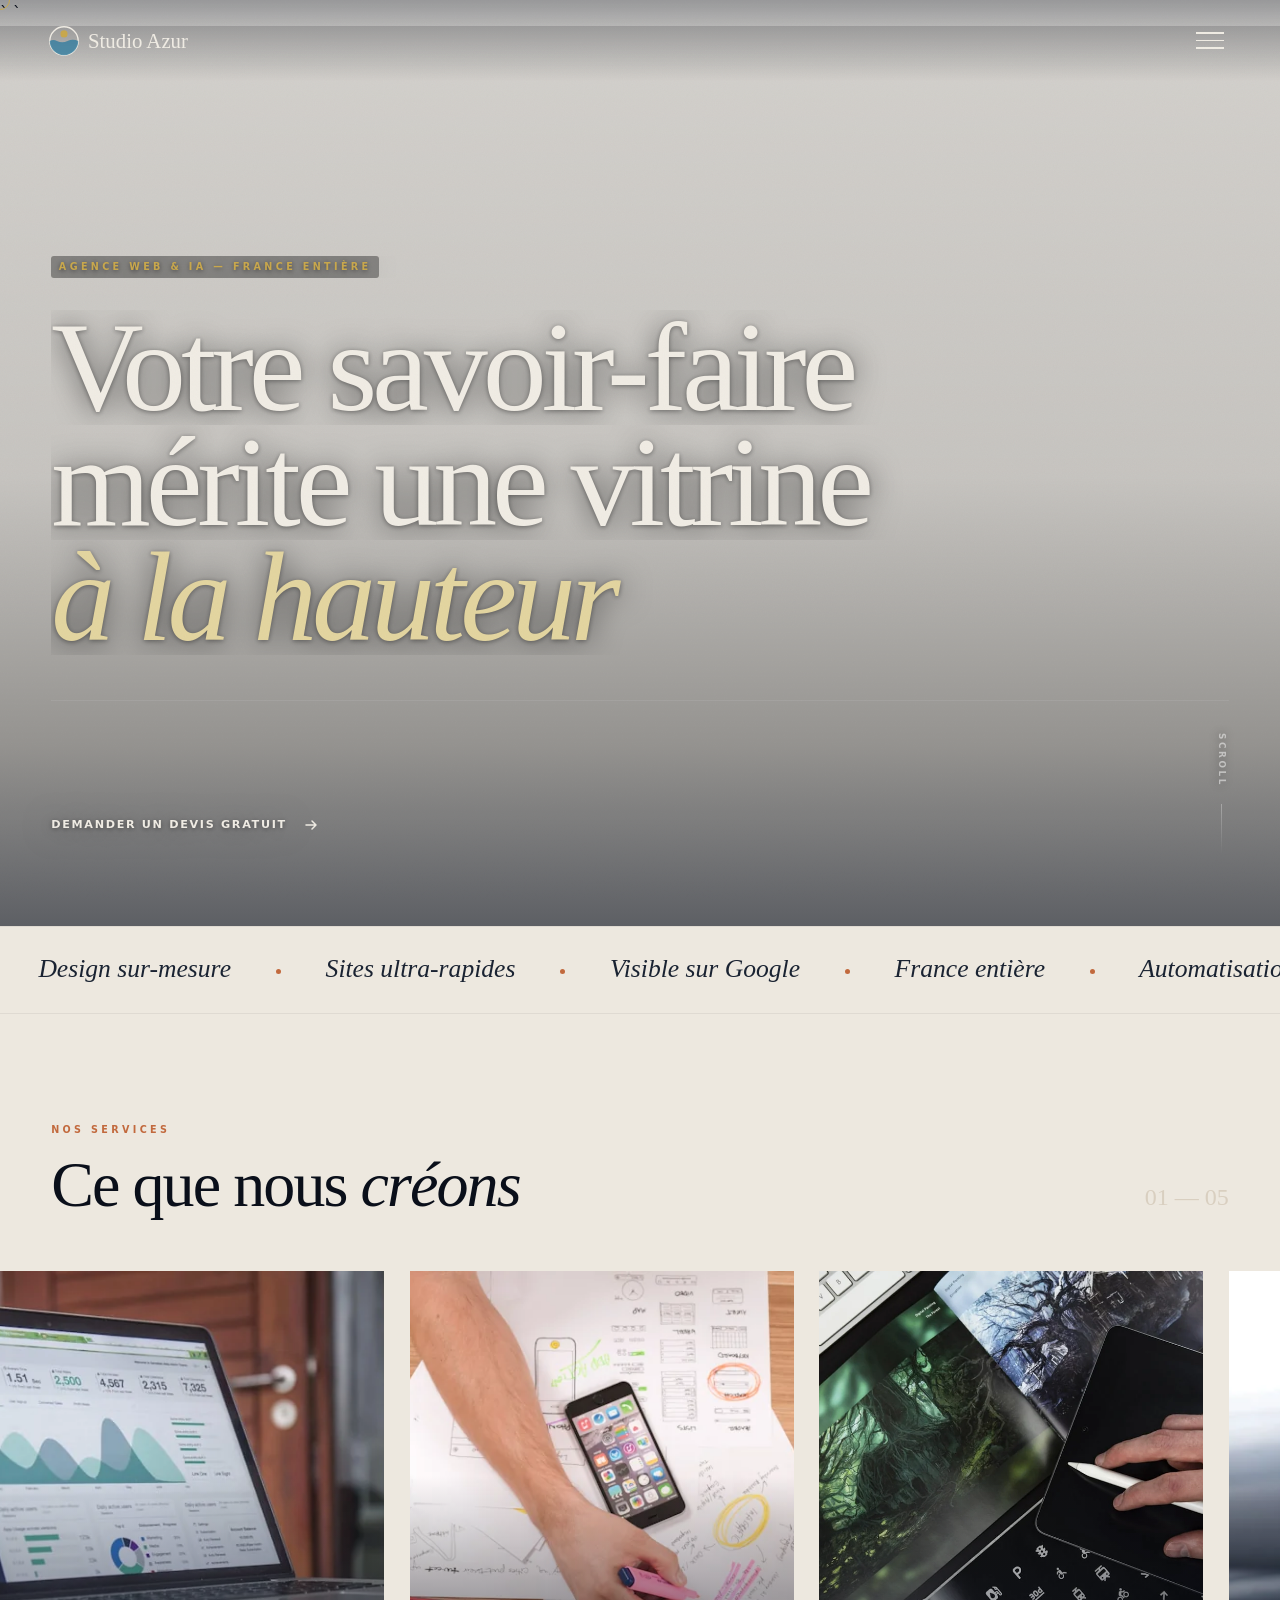
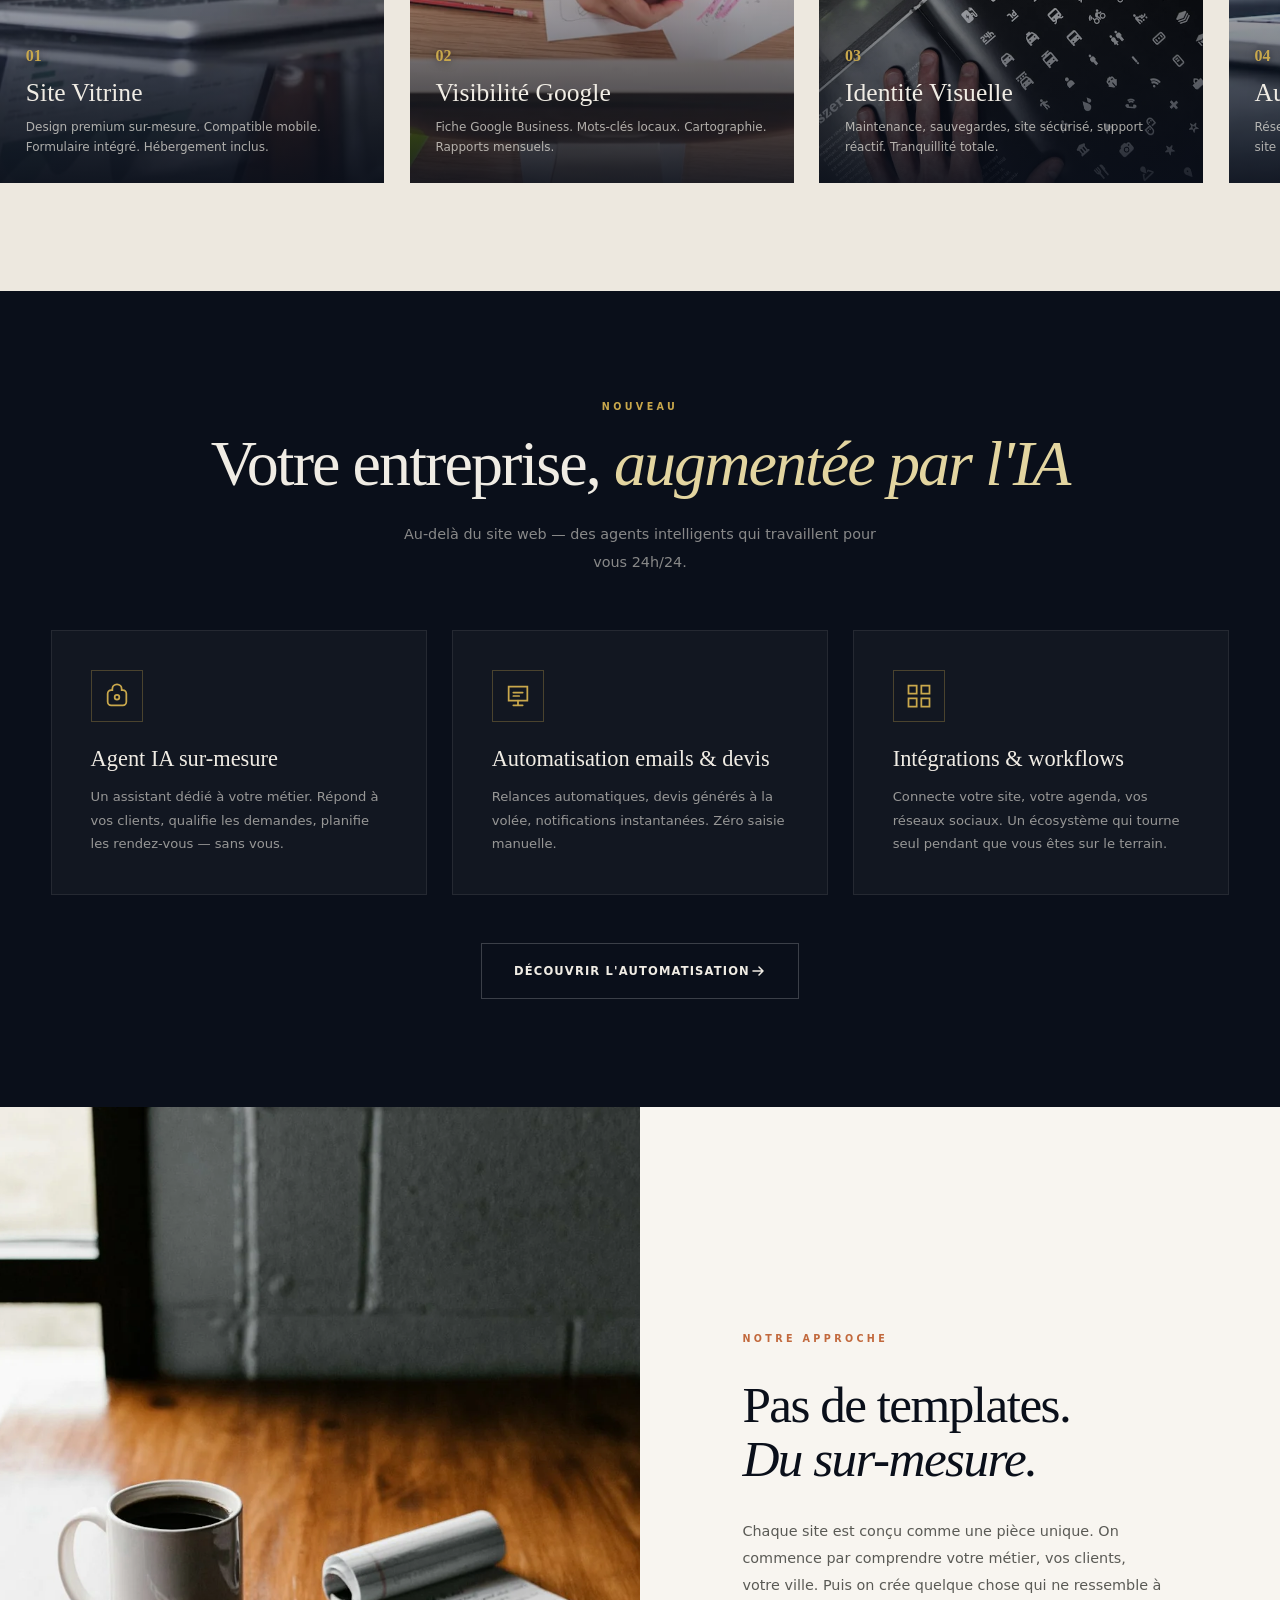
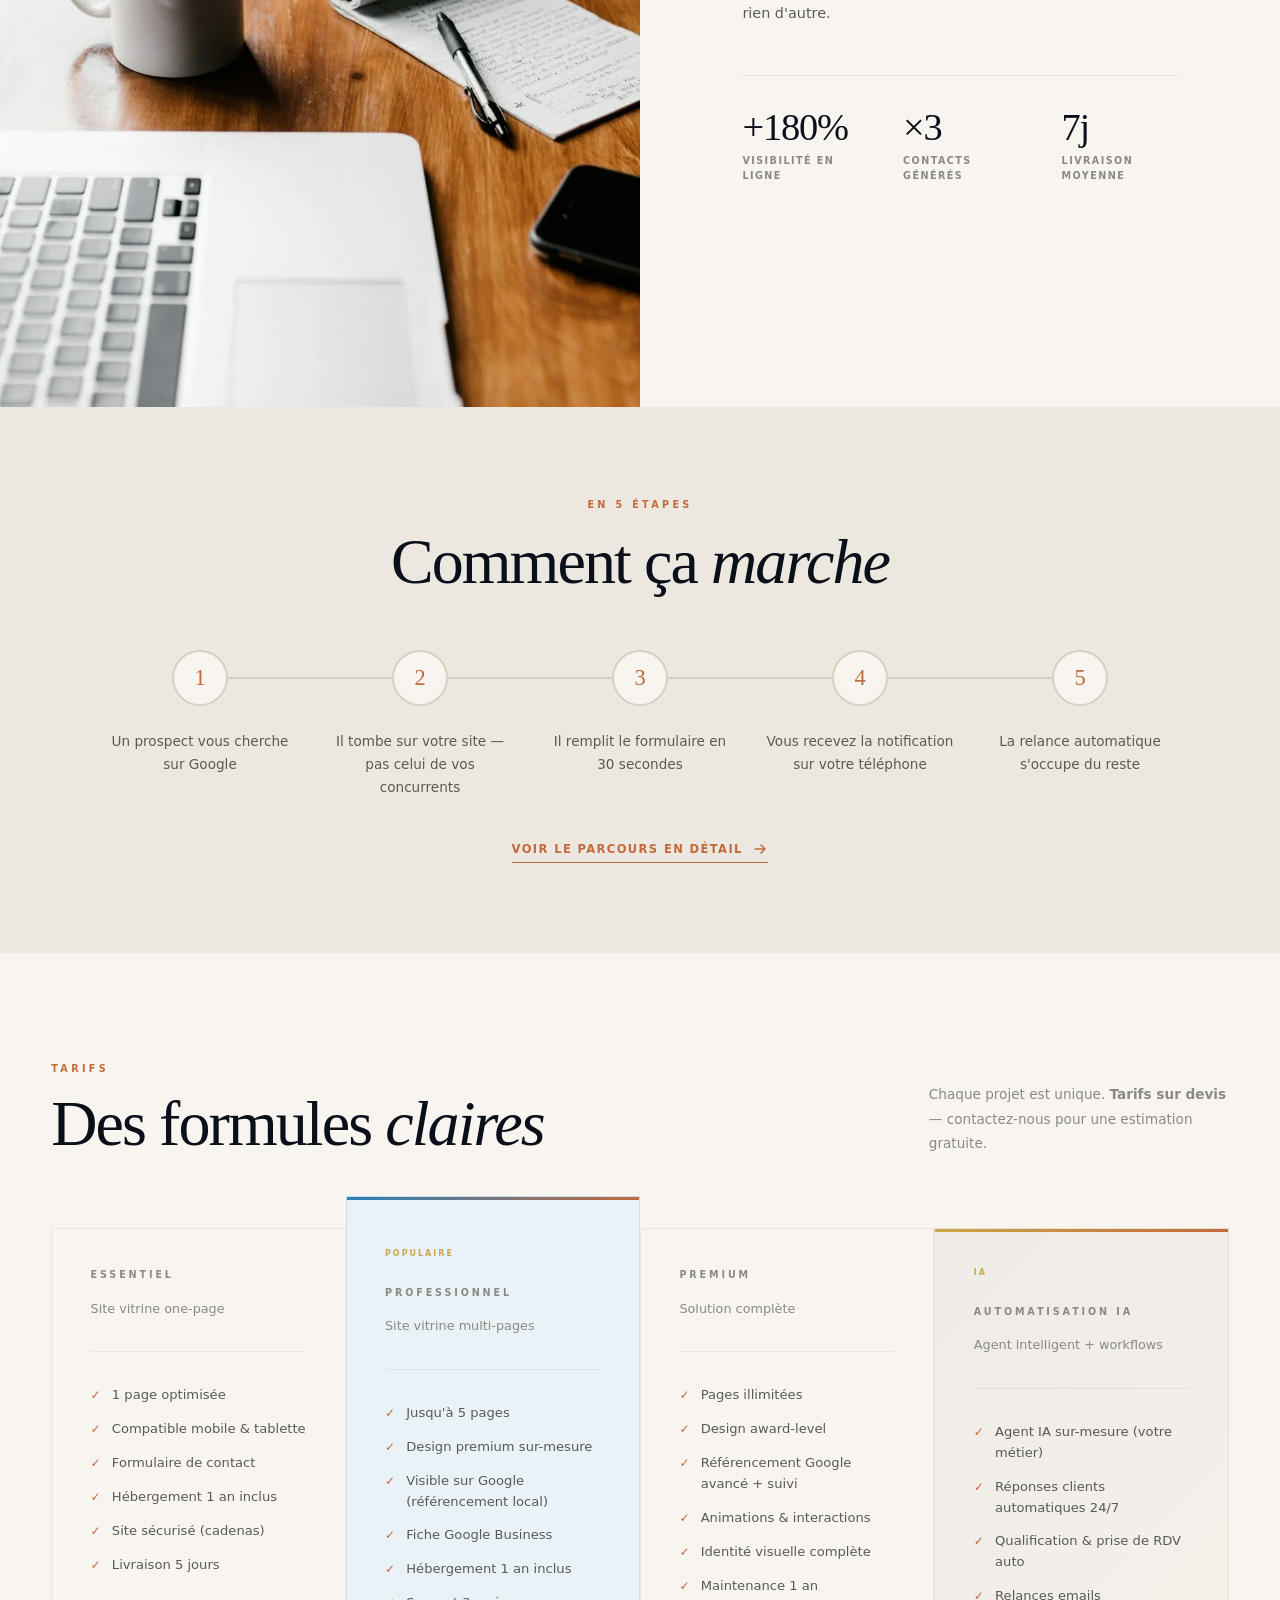
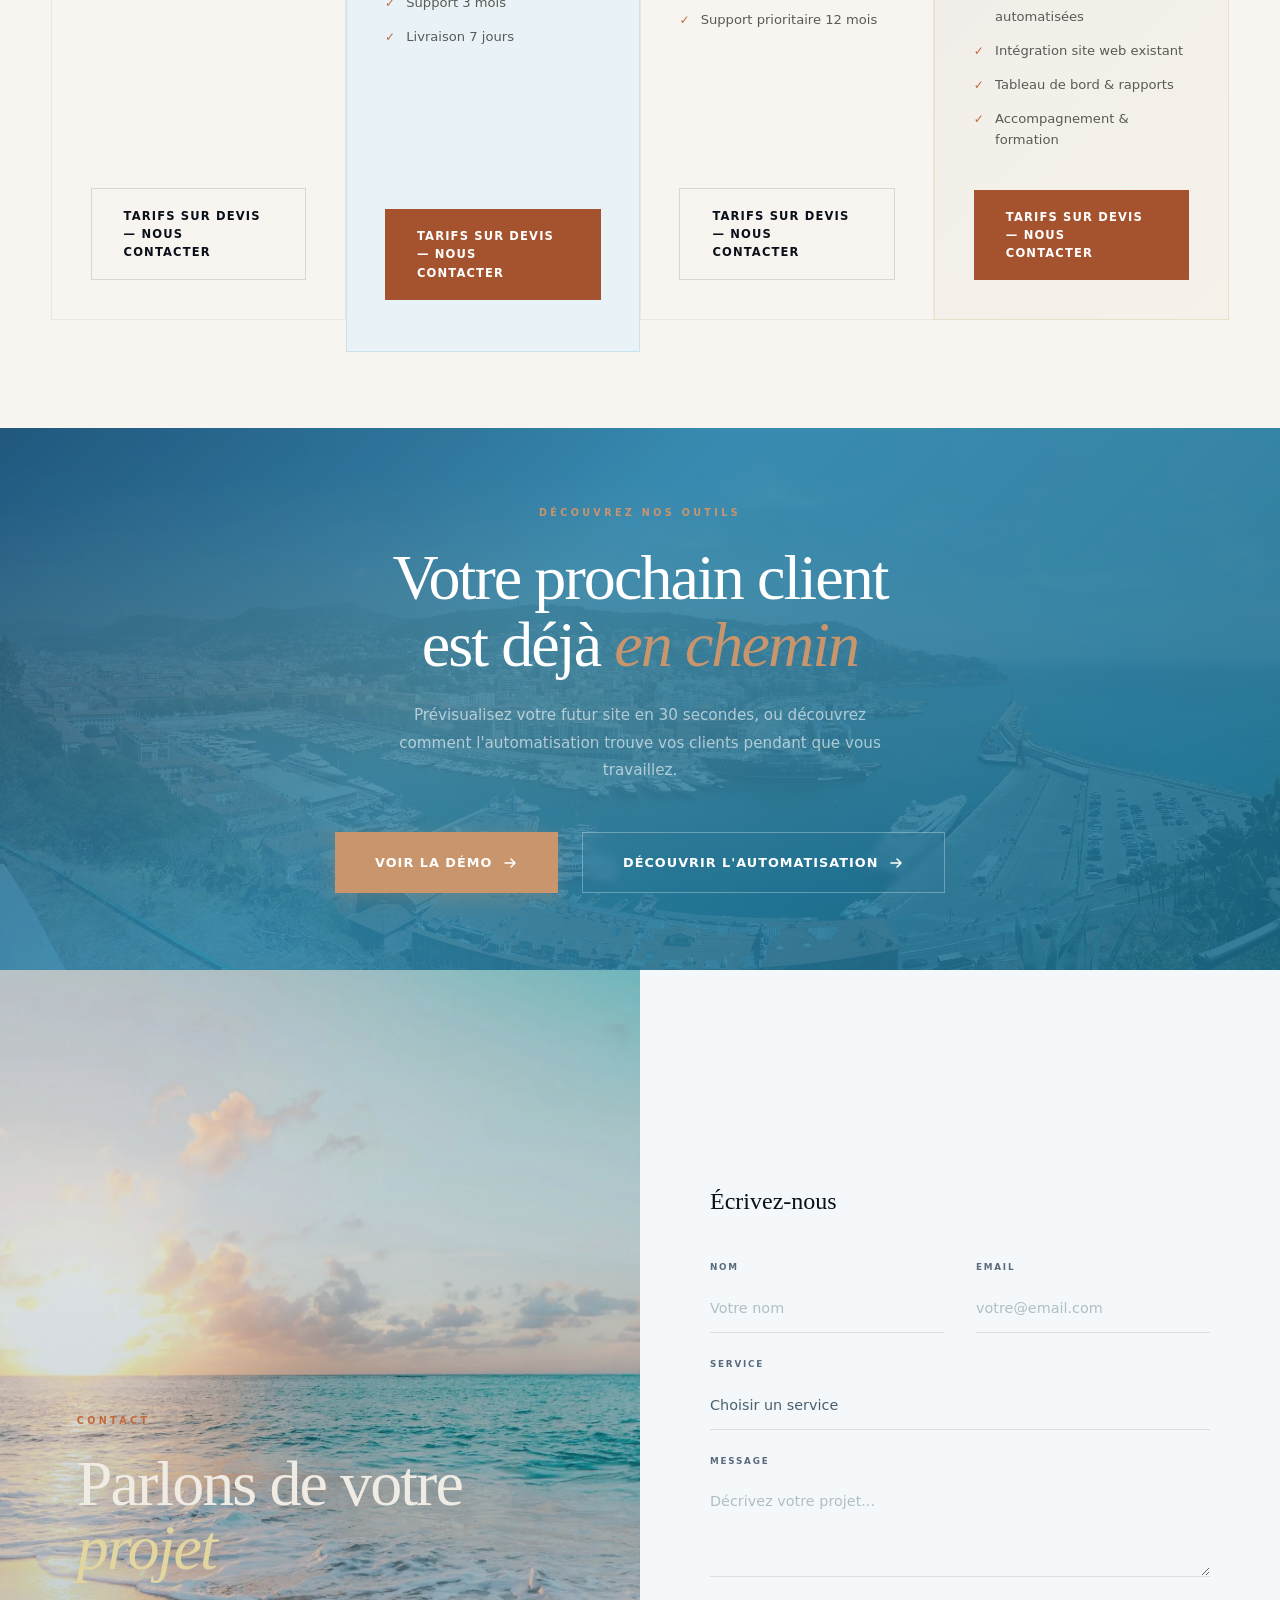
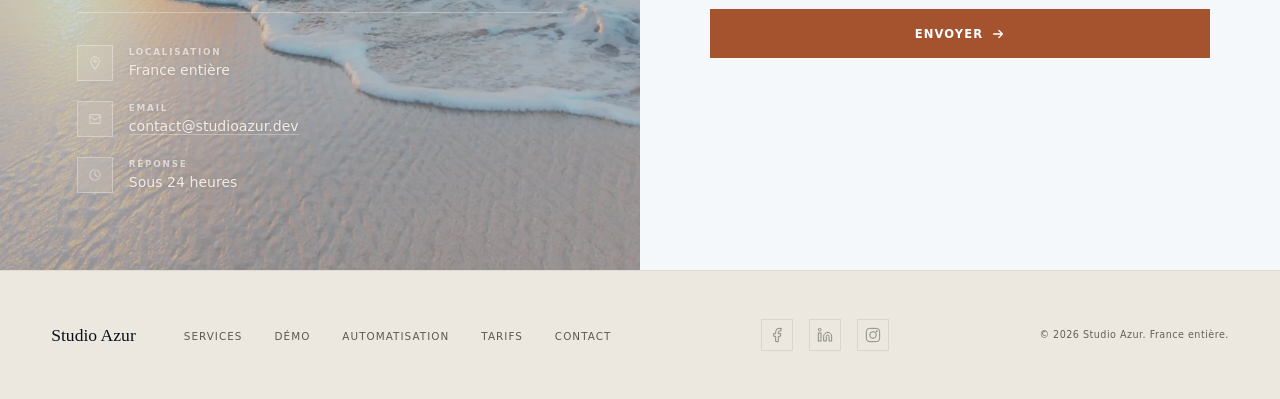
==== commit 7088df10: "feat(FEL-114): élargir positionnement — web + IA, France entière (step 1) - Hero tag: Côte d'Azur → " ====
--- a/index.html
+++ b/index.html
@@ -7,10 +7,10 @@
     <meta http-equiv="Referrer-Policy" content="strict-origin-when-cross-origin">
     <meta http-equiv="Permissions-Policy" content="camera=(), microphone=(), geolocation=()">
     <meta http-equiv="Content-Security-Policy" content="default-src 'self'; style-src 'self' 'unsafe-inline' https://fonts.googleapis.com; font-src https://fonts.gstatic.com; script-src 'self' 'unsafe-inline' https://va.vercel-scripts.com; connect-src 'self' https://formsubmit.co https://vitals.vercel-insights.com; form-action 'self' https://formsubmit.co; img-src 'self' data: https://studioazur.dev;">
-    <title>Studio Azur — Création site web artisan Nice | Agence web Côte d'Azur</title>
-    <meta name="description" content="Création site web artisan Nice — Sites internet sur-mesure pour artisans, commerces et indépendants à Nice, Cannes, Antibes. Design premium, SEO local, livraison 7 jours. Studio Azur, agence web Côte d'Azur.">
-    <meta property="og:title" content="Studio Azur — Création site web artisan Nice | Agence web Côte d'Azur">
-    <meta property="og:description" content="Création site web artisan Nice — Sites internet sur-mesure pour artisans et commerces. Design premium, SEO local, livraison 7 jours.">
+    <title>Studio Azur — Création site web & IA pour artisans | France entière</title>
+    <meta name="description" content="Création site web & automatisation IA pour artisans, commerces et indépendants partout en France. Design premium, SEO local, livraison 7 jours. Studio Azur, agence web & IA.">
+    <meta property="og:title" content="Studio Azur — Création site web & IA pour artisans | France entière">
+    <meta property="og:description" content="Sites web sur-mesure + automatisation IA pour artisans et commerces. Design premium, SEO local, livraison 7 jours. France entière.">`
     <meta property="og:type" content="website">
     <meta property="og:url" content="https://studioazur.dev">
     <meta property="og:locale" content="fr_FR">
@@ -20,8 +20,8 @@
     <meta property="og:image:height" content="630">
     <meta property="og:image:type" content="image/png">
     <meta name="twitter:card" content="summary_large_image">
-    <meta name="twitter:title" content="Studio Azur — Création site web artisan Nice | Agence web Côte d'Azur">
-    <meta name="twitter:description" content="Création site web artisan Nice — Sites internet sur-mesure pour artisans et commerces. Design premium, SEO local, livraison 7 jours.">
+    <meta name="twitter:title" content="Studio Azur — Création site web & IA pour artisans | France entière">
+    <meta name="twitter:description" content="Sites web sur-mesure + automatisation IA pour artisans et commerces. Design premium, SEO local, livraison 7 jours. France entière.">`
     <meta name="twitter:image" content="https://studioazur.dev/img/og-card.png">
     <meta name="theme-color" content="#2b4a6f">
     <link rel="manifest" href="/manifest.json">
@@ -43,18 +43,17 @@
         "@type": "WebSite",
         "name": "Studio Azur",
         "url": "https://studioazur.dev",
-        "description": "Agence web spécialisée dans la création de sites internet pour artisans et commerces de proximité sur la Côte d'Azur."
+        "description": "Agence web & IA spécialisée dans la création de sites internet et l'automatisation pour artisans et commerces partout en France."
     },{
         "@context": "https://schema.org",
         "@type": "LocalBusiness",
         "name": "Studio Azur",
         "url": "https://studioazur.dev",
         "email": "contact@studioazur.dev",
-        "description": "Création de sites web premium pour artisans et commerces — Nice, Cannes, Antibes, Côte d'Azur. Design sur-mesure, SEO local, résultats concrets.",
+        "description": "Création de sites web premium et automatisation IA pour artisans et commerces partout en France. Design sur-mesure, SEO local, résultats concrets.",
         "areaServed": {
-            "@type": "GeoCircle",
-            "geoMidpoint": { "@type": "GeoCoordinates", "latitude": 43.7102, "longitude": 7.2620 },
-            "geoRadius": "50000"
+            "@type": "Country",
+            "name": "France"
         },
         "address": {
             "@type": "PostalAddress",
@@ -62,8 +61,8 @@
             "addressCountry": "FR"
         },
         "priceRange": "Sur devis",
-        "serviceType": ["Création de site web", "SEO local", "Design web", "Automatisation business"],
-        "knowsAbout": ["création site web artisan Nice", "agence web Côte d'Azur", "site internet artisan", "SEO local Nice Cannes Antibes"]
+        "serviceType": ["Création de site web", "SEO local", "Design web", "Automatisation business", "Intelligence artificielle", "Agents IA"],
+        "knowsAbout": ["création site web artisan", "agence web France", "site internet artisan", "automatisation IA PME", "agent IA artisan"]
     },{
         "@context": "https://schema.org",
         "@type": "Service",
@@ -74,11 +73,10 @@
             "url": "https://studioazur.dev"
         },
         "serviceType": "Création de site web",
-        "description": "Sites internet sur-mesure pour artisans, commerces et indépendants — design premium, SEO local, livraison en 7 jours. Nice, Cannes, Antibes.",
+        "description": "Sites internet sur-mesure et automatisation IA pour artisans, commerces et indépendants — design premium, SEO local, livraison en 7 jours. France entière.",
         "areaServed": {
-            "@type": "GeoCircle",
-            "geoMidpoint": { "@type": "GeoCoordinates", "latitude": 43.7102, "longitude": 7.2620 },
-            "geoRadius": "50000"
+            "@type": "Country",
+            "name": "France"
         },
         "offers": {
             "@type": "AggregateOffer",
@@ -130,6 +128,7 @@
     <div class="menu-overlay" id="menuOverlay" role="navigation" aria-label="Menu principal">
         <ul class="menu-list">
             <li><a href="#services" class="menu-link">Services</a></li>
+            <li><a href="#ia" class="menu-link">IA &amp; Automatisation</a></li>
             <li><a href="#approche" class="menu-link">Notre approche</a></li>
             <li><a href="preview.html" class="menu-link">Démo</a></li>
             <li><a href="automation.html" class="menu-link">Automatisation</a></li>
@@ -138,13 +137,13 @@
         </ul>
         <div class="menu-info">
             <p><a href="mailto:contact@studioazur.dev">contact@studioazur.dev</a></p>
-            <p>Côte d'Azur, France</p>
+            <p>France entière</p>
         </div>
     </div>
 
     <!-- HERO -->
-    <section class="hero" aria-label="Accueil — Studio Azur, création site web artisan Nice">
-        <div class="hero-bg" role="img" aria-label="Photos de la Côte d'Azur : Villefranche-sur-Mer, Nice, Menton">
+    <section class="hero" aria-label="Accueil — Studio Azur, création site web & IA pour artisans">
+        <div class="hero-bg" role="img" aria-label="Littoral méditerranéen, Côte d'Azur">
             <div class="hero-slide"></div>
             <div class="hero-slide"></div>
             <div class="hero-slide"></div>
@@ -153,7 +152,7 @@
             <div class="hero-overlay"></div>
         </div>
         <div class="hero-content">
-            <div class="hero-tag"><span>Agence web — Côte d'Azur</span></div>
+            <div class="hero-tag"><span>Agence web &amp; IA — France entière</span></div>
             <h1>
                 <span class="line"><span class="line-inner">Votre savoir-faire</span></span>
                 <span class="line"><span class="line-inner">mérite une vitrine</span></span>
@@ -174,8 +173,8 @@
     <!-- MARQUEE -->
     <div class="marquee" aria-hidden="true">
         <div class="marquee-track">
-            <span class="marquee-item">Design sur-mesure <span class="dot"></span> Sites ultra-rapides <span class="dot"></span> Visible sur Google <span class="dot"></span> Nice · Cannes · Antibes <span class="dot"></span> Accompagnement humain <span class="dot"></span> Sécurité &amp; conformité <span class="dot"></span></span>
-            <span class="marquee-item">Design sur-mesure <span class="dot"></span> Sites ultra-rapides <span class="dot"></span> Visible sur Google <span class="dot"></span> Nice · Cannes · Antibes <span class="dot"></span> Accompagnement humain <span class="dot"></span> Sécurité &amp; conformité <span class="dot"></span></span>
+            <span class="marquee-item">Design sur-mesure <span class="dot"></span> Sites ultra-rapides <span class="dot"></span> Visible sur Google <span class="dot"></span> France entière <span class="dot"></span> Automatisation IA <span class="dot"></span> Accompagnement humain <span class="dot"></span></span>
+            <span class="marquee-item">Design sur-mesure <span class="dot"></span> Sites ultra-rapides <span class="dot"></span> Visible sur Google <span class="dot"></span> France entière <span class="dot"></span> Automatisation IA <span class="dot"></span> Accompagnement humain <span class="dot"></span></span>
         </div>
     </div>
 
@@ -234,6 +233,45 @@
                     <p>Assistant dédié. Réponses automatiques. Prospection 24/7.</p>
                 </div>
             </a>
+        </div>
+    </section>
+
+    <!-- IA SECTION -->
+    <section class="ia-section" id="ia" aria-label="Services IA et automatisation">
+        <div class="ia-inner">
+            <div class="ia-header rv">
+                <p class="ia-tag">Nouveau</p>
+                <h2 class="ia-title">Votre entreprise, <em>augmentée par l'IA</em></h2>
+                <p class="ia-sub">Au-delà du site web — des agents intelligents qui travaillent pour vous 24h/24.</p>
+            </div>
+            <div class="ia-grid">
+                <div class="ia-card rv">
+                    <div class="ia-card-icon">
+                        <svg width="28" height="28" viewBox="0 0 24 24" fill="none"><path d="M12 2a4 4 0 0 1 4 4v1h1a3 3 0 0 1 3 3v7a3 3 0 0 1-3 3H7a3 3 0 0 1-3-3v-7a3 3 0 0 1 3-3h1V6a4 4 0 0 1 4-4Z" stroke="currentColor" stroke-width="1.5"/><circle cx="12" cy="13" r="2" stroke="currentColor" stroke-width="1.5"/></svg>
+                    </div>
+                    <h3>Agent IA sur-mesure</h3>
+                    <p>Un assistant dédié à votre métier. Répond à vos clients, qualifie les demandes, planifie les rendez-vous — sans vous.</p>
+                </div>
+                <div class="ia-card rv rv-d1">
+                    <div class="ia-card-icon">
+                        <svg width="28" height="28" viewBox="0 0 24 24" fill="none"><path d="M4 4h16v12H4z" stroke="currentColor" stroke-width="1.5" rx="2"/><path d="M8 20h8M12 16v4" stroke="currentColor" stroke-width="1.5" stroke-linecap="round"/><path d="M8 9h8M8 12h5" stroke="currentColor" stroke-width="1.5" stroke-linecap="round"/></svg>
+                    </div>
+                    <h3>Automatisation emails &amp; devis</h3>
+                    <p>Relances automatiques, devis générés à la volée, notifications instantanées. Zéro saisie manuelle.</p>
+                </div>
+                <div class="ia-card rv rv-d2">
+                    <div class="ia-card-icon">
+                        <svg width="28" height="28" viewBox="0 0 24 24" fill="none"><path d="M3 3h7v7H3zM14 3h7v7h-7zM3 14h7v7H3zM14 14h7v7h-7z" stroke="currentColor" stroke-width="1.5"/></svg>
+                    </div>
+                    <h3>Intégrations &amp; workflows</h3>
+                    <p>Connecte votre site, votre agenda, vos réseaux sociaux. Un écosystème qui tourne seul pendant que vous êtes sur le terrain.</p>
+                </div>
+            </div>
+            <div class="ia-cta rv rv-d2">
+                <a href="automation.html" class="btn-ghost">Découvrir l'automatisation
+                    <svg width="16" height="16" viewBox="0 0 16 16" fill="none"><path d="M3 8h10M9 4l4 4-4 4" stroke="currentColor" stroke-width="1.5" stroke-linecap="round" stroke-linejoin="round"/></svg>
+                </a>
+            </div>
         </div>
     </section>
 
@@ -359,6 +397,21 @@
                 </ul>
                 <a href="#contact" class="btn-ghost" data-plan="premium">Tarifs sur devis — Nous contacter</a>
             </div>
+            <div class="price-card price-card--ia rv rv-d3">
+                <div class="price-badge price-badge--ia">IA</div>
+                <div class="price-name">Automatisation IA</div>
+                <div class="price-note">Agent intelligent + workflows</div>
+                <ul class="price-features">
+                    <li><span class="price-check">&#10003;</span> Agent IA sur-mesure (votre métier)</li>
+                    <li><span class="price-check">&#10003;</span> Réponses clients automatiques 24/7</li>
+                    <li><span class="price-check">&#10003;</span> Qualification &amp; prise de RDV auto</li>
+                    <li><span class="price-check">&#10003;</span> Relances emails automatisées</li>
+                    <li><span class="price-check">&#10003;</span> Intégration site web existant</li>
+                    <li><span class="price-check">&#10003;</span> Tableau de bord &amp; rapports</li>
+                    <li><span class="price-check">&#10003;</span> Accompagnement &amp; formation</li>
+                </ul>
+                <a href="#contact" class="btn-solid" data-plan="ia">Tarifs sur devis — Nous contacter</a>
+            </div>
         </div>
     </section>
 
@@ -391,7 +444,7 @@
                         </div>
                         <div>
                             <div class="contact-info-label">Localisation</div>
-                            <div class="contact-info-value">Côte d'Azur, France</div>
+                            <div class="contact-info-value">France entière</div>
                         </div>
                     </div>
                     <div class="contact-info-item">
@@ -441,6 +494,7 @@
                         <option>Identité Visuelle</option>
                         <option>Automatisation Business</option>
                         <option>Solutions IA</option>
+                        <option>Automatisation IA</option>
                         <option>Autre</option>
                     </select>
                 </div>
@@ -480,7 +534,7 @@
                 <a href="https://www.linkedin.com/in/mathias-franceschi-607379401/" target="_blank" rel="noopener" aria-label="LinkedIn"><svg width="16" height="16" viewBox="0 0 24 24" fill="none"><path d="M16 8a6 6 0 0 1 6 6v7h-4v-7a2 2 0 0 0-4 0v7h-4v-7a6 6 0 0 1 6-6z" stroke="currentColor" stroke-width="1.5" stroke-linecap="round" stroke-linejoin="round"/><rect x="2" y="9" width="4" height="12" stroke="currentColor" stroke-width="1.5"/><circle cx="4" cy="4" r="2" stroke="currentColor" stroke-width="1.5"/></svg></a>
                 <a href="https://www.instagram.com/studioazur0" target="_blank" rel="noopener" aria-label="Instagram"><svg width="16" height="16" viewBox="0 0 24 24" fill="none"><rect x="2" y="2" width="20" height="20" rx="5" stroke="currentColor" stroke-width="1.5"/><circle cx="12" cy="12" r="5" stroke="currentColor" stroke-width="1.5"/><circle cx="17.5" cy="6.5" r="1.5" fill="currentColor"/></svg></a>
             </div>
-            <p class="footer-copy">&copy; 2026 Studio Azur. Côte d'Azur, France.</p>
+            <p class="footer-copy">&copy; 2026 Studio Azur. France entière.</p>
         </div>
     </footer>
 
@@ -589,7 +643,7 @@
                 }
                 var msg = document.getElementById('message');
                 if (msg) {
-                    var labels = { essentiel: 'Essentiel', professionnel: 'Professionnel', premium: 'Premium' };
+                    var labels = { essentiel: 'Essentiel', professionnel: 'Professionnel', premium: 'Premium', ia: 'Automatisation IA' };
                     msg.value = 'Je suis intéressé par la formule ' + labels[plan] + ' et souhaite recevoir un devis.';
                 }
             });
--- a/styles/index.css
+++ b/styles/index.css
@@ -1 +1,2 @@
 *,*::before,*::after{margin:0;padding:0;box-sizing:border-box}:root{--noir:#0a0f1a;--deep:#0f1520;--slate:#1a2235;--linen:#ede8df;--cream:#f8f5f0;--sand:#d9cfc0;--terre:#c2693d;--terre-light:#d88a60;--azur:#2980b9;--azur-deep:#1a5276;--or:#c9a84c;--or-pale:#e3d5a0;--white:#f0ece4;--serif:'Cormorant Garamond','Georgia',serif;--sans:'Inter',system-ui,sans-serif}html{scroll-behavior:smooth;overflow-x:hidden}body{font-family:var(--sans);background:var(--cream);color:var(--noir);line-height:1.6;overflow-x:hidden;-webkit-font-smoothing:antialiased}.cursor{position:fixed;width:20px;height:20px;border:1.5px solid var(--or);border-radius:50%;pointer-events:none;z-index:99999;transition:transform 0.15s ease,opacity 0.3s;transform:translate(-50%,-50%);mix-blend-mode:normal}.cursor.hovering{transform:translate(-50%,-50%) scale(2.5);border-color:var(--terre)}@media (hover:none){.cursor{display:none}}body::after{content:'';position:fixed;inset:0;pointer-events:none;z-index:10000;opacity:0.035;mix-blend-mode:multiply;background:url("data:image/svg+xml,%3Csvg width='200' height='200' xmlns='http://www.w3.org/2000/svg'%3E%3Cfilter id='f'%3E%3CfeTurbulence type='fractalNoise' baseFrequency='0.9' numOctaves='4' stitchTiles='stitch'/%3E%3C/filter%3E%3Crect width='100%25' height='100%25' filter='url(%23f)' opacity='1'/%3E%3C/svg%3E")}::selection{background:var(--or);color:var(--noir)}a{color:inherit;text-decoration:none}.skip-link:focus{position:fixed!important;left:1rem!important;top:1rem!important;width:auto!important;height:auto!important;overflow:visible!important;z-index:10001}.loader{position:fixed;inset:0;background:var(--cream);z-index:9999;display:flex;align-items:center;justify-content:center;transition:opacity 0.6s ease,visibility 0.6s}.loader.done{opacity:0;visibility:hidden;pointer-events:none}.loader-text{font-family:var(--serif);font-size:clamp(2rem,5vw,4rem);font-weight:300;color:var(--noir);overflow:hidden}.loader-text span{display:inline-block;transform:translateY(110%);animation:loaderUp 0.6s cubic-bezier(0.16,1,0.3,1) forwards}.loader-text span:nth-child(2){animation-delay:0.08s}.loader-text span:nth-child(3){animation-delay:0.16s}@keyframes loaderUp{to{transform:translateY(0)}}.nav{position:fixed;top:0;left:0;right:0;z-index:200;padding:1.5rem clamp(1.5rem,4vw,3rem);display:flex;align-items:center;justify-content:space-between;background:linear-gradient(to bottom,rgba(10,15,26,0.4) 0%,transparent 100%)}.nav-logo{font-family:var(--serif);font-size:1.3rem;font-weight:400;color:var(--white);display:flex;align-items:center;gap:0.5rem;z-index:201}.nav-logo svg{width:32px;height:32px;flex-shrink:0}.menu-btn{background:none;border:none;cursor:pointer;z-index:201;display:flex;flex-direction:column;gap:6px;padding:8px}.menu-btn span{display:block;width:28px;height:1.5px;background:var(--white);transition:all 0.4s cubic-bezier(0.16,1,0.3,1);transform-origin:center}.menu-btn.active span:first-child{transform:rotate(45deg) translate(5px,5px)}.menu-btn.active span:nth-child(2){opacity:0;transform:scaleX(0)}.menu-btn.active span:last-child{transform:rotate(-45deg) translate(5px,-5px)}.menu-overlay{position:fixed;inset:0;background:var(--cream);z-index:199;display:flex;align-items:center;padding:clamp(6rem,10vh,10rem) clamp(2rem,8vw,8rem);opacity:0;visibility:hidden;transition:opacity 0.5s,visibility 0.5s}.menu-overlay.open{opacity:1;visibility:visible}.menu-list{list-style:none;display:flex;flex-direction:column;gap:clamp(1rem,3vh,2rem)}.menu-list a{font-family:var(--serif);font-size:clamp(2.5rem,7vw,6rem);font-weight:300;color:var(--sand);line-height:1.1;letter-spacing:-0.03em;transition:color 0.3s;display:inline-block}.menu-list a:hover{color:var(--noir)}.menu-info{position:absolute;bottom:clamp(2rem,5vh,4rem);right:clamp(2rem,8vw,8rem);text-align:right}.menu-info p{font-size:0.7rem;color:#8a8a82;letter-spacing:0.1em;text-transform:uppercase;line-height:2}.menu-info a{border-bottom:1px solid rgba(0,0,0,0.1);transition:border-color 0.3s}.menu-info a:hover{border-color:var(--terre)}.hero{min-height:100svh;position:relative;display:flex;flex-direction:column;justify-content:flex-end;overflow:hidden}.hero-bg{position:absolute;inset:0}.hero-slide{position:absolute;inset:0;background-size:cover;background-position:center;opacity:0;animation:heroFade 30s infinite}.hero-slide:nth-child(1){background-image:url('/img/hero-nice.webp');animation-delay:0s}.hero-slide:nth-child(2){animation-delay:6s}.hero-slide:nth-child(3){animation-delay:12s}.hero-slide:nth-child(4){animation-delay:18s}.hero-slide:nth-child(5){animation-delay:24s}@keyframes heroFade{0%{opacity:0}3%{opacity:1}20%{opacity:1}23%{opacity:0}100%{opacity:0}}.hero-overlay{position:absolute;inset:0;background:linear-gradient(to bottom,rgba(0,0,0,0.15) 0%,rgba(0,0,0,0.2) 50%,rgba(0,0,0,0.4) 80%,rgba(10,15,25,0.65) 100%);z-index:1}.hero-content{position:relative;z-index:2;padding:0 clamp(1.5rem,4vw,4rem) clamp(3rem,8vh,6rem);max-width:1800px;margin:0 auto;width:100%}.hero-tag{font-size:0.6rem;font-weight:700;letter-spacing:0.35em;text-transform:uppercase;color:var(--or);margin-bottom:2rem;overflow:hidden;text-shadow:0 2px 30px rgba(0,0,0,0.8),0 1px 5px rgba(0,0,0,0.5)}.hero-tag span{display:inline-block;transform:translateY(100%);animation:slideUp 0.8s cubic-bezier(0.16,1,0.3,1) 1.2s forwards;background:rgba(0,0,0,0.35);padding:0.35em 0.8em;border-radius:3px;backdrop-filter:blur(4px)}@keyframes slideUp{to{transform:translateY(0)}}.hero h1{font-family:var(--serif);font-size:clamp(3rem,10vw,10rem);font-weight:300;line-height:0.9;letter-spacing:-0.04em;color:var(--white);max-width:90vw;text-shadow:0 2px 30px rgba(0,0,0,0.6),0 1px 5px rgba(0,0,0,0.4)}.hero h1 .line{display:block;overflow:hidden}.hero h1 .line-inner{display:block;transform:translateY(110%);animation:slideUp 1s cubic-bezier(0.16,1,0.3,1) forwards}.hero h1 .line:nth-child(1) .line-inner{animation-delay:1.3s}.hero h1 .line:nth-child(2) .line-inner{animation-delay:1.45s}.hero h1 .line:nth-child(3) .line-inner{animation-delay:1.6s}.hero h1 em{font-style:italic;font-weight:400;color:var(--or-pale)}.hero-bottom{display:flex;justify-content:space-between;align-items:flex-end;margin-top:clamp(2rem,5vh,4rem);padding-top:2rem;border-top:1px solid rgba(255,255,255,0.08);opacity:0;animation:fadeIn 1s ease 2s forwards}@keyframes fadeIn{to{opacity:1}}.hero-cta{display:inline-flex;align-items:center;gap:1rem;font-size:0.7rem;font-weight:600;letter-spacing:0.15em;text-transform:uppercase;color:var(--white);padding:1.2rem 0;position:relative;text-shadow:0 2px 30px rgba(0,0,0,0.6),0 1px 5px rgba(0,0,0,0.4)}.hero-cta::after{content:'';position:absolute;bottom:0;left:0;width:100%;height:1px;background:var(--or);transform:scaleX(0);transform-origin:left;transition:transform 0.5s cubic-bezier(0.16,1,0.3,1)}.hero-cta:hover::after{transform:scaleX(1)}.hero-cta svg{transition:transform 0.3s}.hero-cta:hover svg{transform:translateX(4px)}.hero-scroll{font-size:0.55rem;font-weight:600;letter-spacing:0.3em;text-transform:uppercase;color:rgba(255,255,255,0.5);text-shadow:0 1px 10px rgba(0,0,0,0.4);writing-mode:vertical-lr;display:flex;align-items:center;gap:1rem}.hero-scroll::after{content:'';width:1px;height:50px;background:linear-gradient(to bottom,rgba(255,255,255,0.3),transparent);animation:pulse 2s ease infinite}@keyframes pulse{0%,100%{opacity:0.3}50%{opacity:0.8}}.reel{padding:clamp(6rem,12vh,10rem) 0;overflow:hidden;background:var(--linen)}.reel-header{padding:0 clamp(1.5rem,4vw,4rem);margin-bottom:clamp(3rem,6vh,5rem);display:flex;justify-content:space-between;align-items:flex-end}.reel-tag{font-size:0.6rem;font-weight:600;letter-spacing:0.35em;text-transform:uppercase;color:var(--terre);margin-bottom:1rem}.reel-title{font-family:var(--serif);font-size:clamp(2.5rem,5vw,5rem);font-weight:300;line-height:1;letter-spacing:-0.03em;color:var(--noir)}.reel-title em{font-style:italic;font-weight:400}.reel-count{font-family:var(--serif);font-size:clamp(1rem,2vw,1.5rem);color:var(--sand);font-weight:300}.reel-track{display:flex;gap:clamp(1rem,2vw,2rem);padding:0 clamp(1.5rem,4vw,4rem);overflow-x:auto;scroll-snap-type:x mandatory;scroll-behavior:smooth;scrollbar-width:none;-ms-overflow-style:none;cursor:grab;-webkit-overflow-scrolling:touch}.reel-track::-webkit-scrollbar{display:none}.reel-track:active{cursor:grabbing}.reel-card{flex:0 0 clamp(280px,30vw,420px);scroll-snap-align:start;position:relative;overflow:hidden;aspect-ratio:3/4;background:var(--slate)}.reel-card-img{position:absolute;inset:0;background-size:cover;background-position:center;transition:transform 0.8s cubic-bezier(0.16,1,0.3,1)}.reel-card:hover .reel-card-img{transform:scale(1.08)}.reel-card-overlay{position:absolute;inset:0;background:linear-gradient(180deg,transparent 40%,rgba(10,15,26,0.9) 100%);z-index:1}.reel-card-content{position:absolute;bottom:0;left:0;right:0;padding:clamp(1.2rem,2vw,2rem);z-index:2}.reel-card-num{font-family:var(--serif);font-size:1rem;color:var(--or);margin-bottom:0.6rem;font-weight:600;text-shadow:0 1px 8px rgba(0,0,0,0.5)}.reel-card h3{font-family:var(--serif);font-size:clamp(1.3rem,2vw,1.8rem);font-weight:400;margin-bottom:0.5rem;line-height:1.2;color:var(--white)}.reel-card p{font-size:0.75rem;color:rgba(240,236,228,0.7);line-height:1.7}.reel-card-tag{position:absolute;top:1.2rem;left:1.2rem;z-index:3;font-size:0.5rem;font-weight:700;letter-spacing:0.2em;text-transform:uppercase;background:var(--or);color:var(--noir);padding:0.2rem 0.6rem}.showcase{display:grid;grid-template-columns:1fr 1fr;min-height:100vh}.showcase-visual{position:relative;overflow:hidden}.showcase-img{position:absolute;inset:0;background-size:cover;background-position:center}.showcase-text{display:flex;flex-direction:column;justify-content:center;padding:clamp(3rem,8vw,8rem);background:var(--cream);color:var(--noir)}.showcase-tag{font-size:0.6rem;font-weight:700;letter-spacing:0.35em;text-transform:uppercase;color:var(--terre);margin-bottom:2rem}.showcase-title{font-family:var(--serif);font-size:clamp(2.5rem,4vw,4.5rem);font-weight:300;line-height:1.05;letter-spacing:-0.03em;color:var(--noir);margin-bottom:2rem}.showcase-title em{font-style:italic;font-weight:400}.showcase-body{font-size:0.9rem;color:#5a5a55;line-height:1.9;max-width:420px;margin-bottom:3rem}.showcase-stats{display:flex;gap:3rem;padding-top:2rem;border-top:1px solid rgba(0,0,0,0.08)}.showcase-stat-num{font-family:var(--serif);font-size:clamp(2rem,3vw,3rem);font-weight:300;color:var(--noir);line-height:1;letter-spacing:-0.03em}.showcase-stat-label{font-size:0.6rem;font-weight:600;letter-spacing:0.15em;text-transform:uppercase;color:#8a8a82;margin-top:0.4rem}.marquee{padding:clamp(1.2rem,2.5vh,2rem) 0;overflow:hidden;background:var(--linen);border-top:1px solid rgba(0,0,0,0.06);border-bottom:1px solid rgba(0,0,0,0.06)}.marquee-track{display:flex;animation:marqueeScroll 40s linear infinite;width:max-content}@keyframes marqueeScroll{to{transform:translateX(-50%)}}.marquee-item{font-family:var(--serif);font-size:clamp(1.1rem,2vw,1.6rem);font-weight:400;font-style:italic;color:#1a2332;white-space:nowrap;padding:0 clamp(1.5rem,3vw,3rem)}.marquee-item .dot{display:inline-block;width:5px;height:5px;background:var(--terre);border-radius:50%;margin:0 clamp(1.5rem,3vw,3rem);vertical-align:middle}.pricing{padding:clamp(6rem,12vh,10rem) clamp(1.5rem,4vw,4rem);background:var(--cream);color:var(--noir);position:relative}.pricing-header{max-width:1400px;margin:0 auto clamp(4rem,8vh,6rem);display:flex;justify-content:space-between;align-items:flex-end;flex-wrap:wrap;gap:2rem}.pricing-tag{font-size:0.6rem;font-weight:700;letter-spacing:0.35em;text-transform:uppercase;color:var(--terre);margin-bottom:1rem}.pricing-title{font-family:var(--serif);font-size:clamp(2.5rem,5vw,5rem);font-weight:300;line-height:1;letter-spacing:-0.03em;color:var(--noir)}.pricing-title em{font-style:italic;font-weight:400}.pricing-sub{font-size:0.85rem;color:#8a8a82;max-width:300px;line-height:1.8}.pricing-grid{display:grid;grid-template-columns:1fr 1.2fr 1fr;gap:0;max-width:1100px;margin:0 auto}.price-card{padding:clamp(2rem,3vw,3rem);border:1px solid rgba(0,0,0,0.06);display:flex;flex-direction:column;background:var(--cream);transition:all 0.4s cubic-bezier(0.16,1,0.3,1)}.price-card:hover{background:#fff}.price-card.feat{background:#e9f2f7;color:var(--noir);border-color:rgba(41,128,185,0.15);position:relative;margin:-2rem 0;padding:clamp(3rem,4vw,4rem) clamp(2rem,3vw,3rem);z-index:1}.price-card.feat::before{content:'';position:absolute;top:0;left:0;right:0;height:3px;background:linear-gradient(90deg,var(--azur),var(--terre))}.price-badge{font-size:0.5rem;font-weight:700;letter-spacing:0.25em;text-transform:uppercase;color:var(--or);margin-bottom:1.5rem}.price-name{font-size:0.6rem;font-weight:700;letter-spacing:0.3em;text-transform:uppercase;color:#8a8a82;margin-bottom:1rem}.price-card.feat .price-name{color:#8a8a82}.price-amount{font-family:var(--serif);font-size:clamp(3rem,5vw,4rem);font-weight:300;line-height:1;letter-spacing:-0.04em;margin-bottom:0.5rem}.price-note{font-size:0.8rem;color:#8a8a82;margin-bottom:2rem;padding-bottom:2rem;border-bottom:1px solid rgba(0,0,0,0.06)}.price-card.feat .price-note{color:#8a8a82;border-color:rgba(0,0,0,0.06)}.price-features{list-style:none;display:flex;flex-direction:column;gap:0.8rem;margin-bottom:2.5rem;flex:1}.price-features li{font-size:0.82rem;color:#5a5a55;display:flex;align-items:baseline;gap:0.7rem}.price-card.feat .price-features li{color:#5a5a55}.price-check{color:var(--terre);font-size:0.75rem;flex-shrink:0}.price-card.feat .price-check{color:var(--terre)}.btn-solid{display:flex;align-items:center;justify-content:center;gap:0.5rem;font-family:var(--sans);font-size:0.72rem;font-weight:600;letter-spacing:0.1em;text-transform:uppercase;text-decoration:none;border:none;cursor:pointer;background:#a5522e;color:#ffffff;padding:1.1rem 2rem;transition:all 0.35s}.btn-solid:hover{background:var(--terre)}.btn-ghost{display:flex;align-items:center;justify-content:center;font-family:var(--sans);font-size:0.72rem;font-weight:600;letter-spacing:0.1em;text-transform:uppercase;text-decoration:none;padding:1.1rem 2rem;border:1px solid rgba(0,0,0,0.12);color:var(--noir);transition:all 0.35s}.btn-ghost:hover{border-color:var(--terre);color:var(--terre)}.contact{min-height:100svh;display:grid;grid-template-columns:1fr 1fr;background:#e9f2f7}.contact-left{position:relative;overflow:hidden}.contact-left-img{position:absolute;inset:0;background:linear-gradient(180deg,rgba(255,255,255,0.1) 0%,rgba(26,82,118,0.25) 100%),url('/img/contact-bg.webp') center/cover}.contact-left-content{position:relative;z-index:2;padding:clamp(3rem,6vw,6rem);display:flex;flex-direction:column;justify-content:flex-end;height:100%}.contact-tag{font-size:0.6rem;font-weight:600;letter-spacing:0.35em;text-transform:uppercase;color:var(--terre);margin-bottom:1.5rem}.contact-title{font-family:var(--serif);font-size:clamp(2.5rem,5vw,5rem);font-weight:300;line-height:1;letter-spacing:-0.03em;margin-bottom:2rem;color:var(--white);text-shadow:0 2px 20px rgba(0,0,0,0.15)}.contact-title em{font-style:italic;font-weight:400;color:var(--or-pale)}.contact-info{display:flex;flex-direction:column;gap:1.2rem;padding-top:2rem;border-top:1px solid rgba(255,255,255,0.3)}.contact-info-item{display:flex;align-items:center;gap:1rem}.contact-info-icon{width:36px;height:36px;border:1px solid rgba(255,255,255,0.3);background:rgba(255,255,255,0.1);backdrop-filter:blur(8px);display:flex;align-items:center;justify-content:center;flex-shrink:0}.contact-info-label{font-size:0.55rem;font-weight:600;letter-spacing:0.2em;text-transform:uppercase;color:rgba(255,255,255,0.6);text-shadow:0 1px 4px rgba(0,0,0,0.1)}.contact-info-value{font-size:0.88rem;color:var(--white);text-shadow:0 1px 4px rgba(0,0,0,0.1)}.contact-info-value a{border-bottom:1px solid rgba(255,255,255,0.3);transition:border-color 0.3s}.contact-info-value a:hover{border-color:var(--or)}.contact-right{display:flex;align-items:center;justify-content:center;padding:clamp(3rem,5vw,5rem);background:#f4f8fa}.contact-form{width:100%;max-width:500px}.contact-form-heading{font-family:var(--serif);font-size:1.5rem;font-weight:300;margin-bottom:2.5rem;color:var(--noir)}.form-group{margin-bottom:1.5rem}.form-group label{display:block;font-size:0.55rem;font-weight:700;letter-spacing:0.2em;text-transform:uppercase;color:#5a6a7a;margin-bottom:0.6rem}.form-group input,.form-group textarea,.form-group select{width:100%;padding:1rem 0;font-family:var(--sans);font-size:0.9rem;border:none;border-bottom:1px solid rgba(0,0,0,0.1);background:transparent;color:var(--noir);outline:none;transition:border-color 0.3s;-webkit-appearance:none;border-radius:0}.form-group input:focus,.form-group textarea:focus,.form-group select:focus{border-color:var(--azur)}.form-group input::placeholder,.form-group textarea::placeholder{color:#b0bec5}.form-group select{color:#4a6070}.form-group select option{background:#f4f8fa;color:var(--noir)}.form-group textarea{resize:vertical;min-height:100px}.form-row{display:grid;grid-template-columns:1fr 1fr;gap:2rem}.contact-form .btn-solid{width:100%;margin-top:1rem}footer{background:var(--linen);padding:3rem clamp(1.5rem,4vw,4rem);border-top:1px solid rgba(0,0,0,0.06)}.footer-inner{max-width:1400px;margin:0 auto;display:flex;justify-content:space-between;align-items:center}.footer-left{display:flex;align-items:center;gap:3rem}.footer-logo{font-family:var(--serif);font-size:1.1rem;font-weight:400;color:var(--noir)}.footer-links{display:flex;gap:2rem;list-style:none}.footer-links a{font-size:0.65rem;font-weight:500;letter-spacing:0.1em;text-transform:uppercase;color:#5a5a52;transition:color 0.3s}.footer-links a:hover{color:var(--terre)}.footer-copy{font-size:0.6rem;color:#636058;letter-spacing:0.05em}.footer-social{display:flex;gap:1rem;align-items:center}.footer-social a{display:flex;align-items:center;justify-content:center;width:32px;height:32px;border:1px solid rgba(0,0,0,0.08);color:#8a8a82;transition:color 0.3s,border-color 0.3s}.footer-social a:hover{color:var(--terre);border-color:var(--terre)}.rv{opacity:0;transform:translateY(60px);transition:opacity 0.9s cubic-bezier(0.16,1,0.3,1),transform 0.9s cubic-bezier(0.16,1,0.3,1)}.rv.vis{opacity:1;transform:none}.rv-d1{transition-delay:0.12s}.rv-d2{transition-delay:0.24s}.rv-d3{transition-delay:0.36s}@media (max-width:1024px){.showcase{grid-template-columns:1fr}.showcase-visual{min-height:50vh}.pricing-grid{grid-template-columns:1fr;max-width:420px;margin:0 auto}.price-card.feat{margin:0}.contact{grid-template-columns:1fr}.contact-left{min-height:50vh}}@media (max-width:768px){.hero h1{font-size:clamp(2.5rem,10vw,4rem)}.hero-bottom{flex-direction:column;align-items:flex-start;gap:2rem}.hero-scroll{display:none}.reel-header{flex-direction:column;align-items:flex-start;gap:1rem}.showcase-stats{flex-direction:column;gap:1.5rem}.pricing-header{flex-direction:column;align-items:flex-start}.form-row{grid-template-columns:1fr}.footer-inner{flex-direction:column;gap:1.5rem;text-align:center}.footer-left{flex-direction:column;gap:1rem}}@media (max-width:480px){.hero h1{font-size:2.2rem}.reel-card{flex:0 0 85vw}}@media(max-width:768px){.hero-slide{background-position:center bottom}}.howitworks{padding:clamp(5rem,10vh,8rem) clamp(1.5rem,4vw,4rem);background:var(--linen)}.howitworks-inner{max-width:1100px;margin:0 auto}.howitworks-header{text-align:center;margin-bottom:clamp(3rem,6vh,5rem)}.howitworks-tag{font-size:0.6rem;font-weight:700;letter-spacing:0.35em;text-transform:uppercase;color:var(--terre);margin-bottom:1rem}.howitworks-title{font-family:var(--serif);font-size:clamp(2.5rem,5vw,4.5rem);font-weight:300;line-height:1.05;letter-spacing:-0.03em;color:var(--noir)}.howitworks-title em{font-style:italic;font-weight:400}.howitworks-steps{display:flex;flex-direction:column;gap:0;position:relative}.hiw-step{display:grid;grid-template-columns:56px 40px 1fr;align-items:start;gap:0 1.5rem;position:relative}.hiw-num{width:56px;height:56px;border-radius:50%;background:var(--cream);border:2px solid var(--sand);display:flex;align-items:center;justify-content:center;font-family:var(--serif);font-size:1.4rem;font-weight:400;color:var(--terre);flex-shrink:0;position:relative;z-index:1}.hiw-connector{width:2px;background:linear-gradient(to bottom,var(--sand),var(--sand));margin:0 auto;height:100%;min-height:48px;align-self:stretch}.hiw-connector--last{background:linear-gradient(to bottom,var(--sand),transparent)}.hiw-label{font-size:0.95rem;color:#5a5a55;line-height:1.7;padding:1rem 0 2.5rem;align-self:start}.howitworks-cta{text-align:center;margin-top:clamp(2rem,4vh,3rem)}.hiw-link{display:inline-flex;align-items:center;gap:0.6rem;font-size:0.72rem;font-weight:600;letter-spacing:0.12em;text-transform:uppercase;color:var(--terre);border-bottom:1px solid currentColor;padding-bottom:0.2rem;transition:color 0.3s,gap 0.3s}.hiw-link:hover{color:var(--noir);gap:0.9rem}@media(min-width:769px){.howitworks-steps{flex-direction:row;justify-content:center;align-items:flex-start;gap:0}.hiw-step{display:flex;flex-direction:column;align-items:center;text-align:center;flex:1;position:relative}.hiw-num{margin-bottom:0}.hiw-connector{width:100%;height:2px;min-height:2px;background:linear-gradient(to right,var(--sand),var(--sand));position:absolute;top:27px;left:50%;z-index:0}.hiw-connector--last{background:linear-gradient(to right,var(--sand),transparent)}.hiw-step:last-child .hiw-connector{display:none}.hiw-label{padding:1.5rem 1rem 0;font-size:0.85rem}}
+.ia-section{padding:clamp(6rem,12vh,10rem) clamp(1.5rem,4vw,4rem);background:var(--noir);color:var(--white)}.ia-inner{max-width:1200px;margin:0 auto}.ia-header{text-align:center;margin-bottom:clamp(3rem,6vh,5rem)}.ia-tag{font-size:0.6rem;font-weight:700;letter-spacing:0.35em;text-transform:uppercase;color:var(--or);margin-bottom:1rem}.ia-title{font-family:var(--serif);font-size:clamp(2.5rem,5vw,4.5rem);font-weight:300;line-height:1.05;letter-spacing:-0.03em;color:var(--white);margin-bottom:1.5rem}.ia-title em{font-style:italic;font-weight:400;color:var(--or-pale)}.ia-sub{font-size:0.9rem;color:rgba(240,236,228,0.55);line-height:1.9;max-width:500px;margin:0 auto}.ia-grid{display:grid;grid-template-columns:repeat(3,1fr);gap:clamp(1.5rem,2vw,2.5rem);margin-bottom:clamp(3rem,5vh,4rem)}.ia-card{padding:clamp(2rem,3vw,2.5rem);border:1px solid rgba(255,255,255,0.08);background:rgba(255,255,255,0.03);transition:background 0.4s,border-color 0.4s}.ia-card:hover{background:rgba(255,255,255,0.06);border-color:rgba(201,168,76,0.3)}.ia-card-icon{width:52px;height:52px;border:1px solid rgba(201,168,76,0.3);display:flex;align-items:center;justify-content:center;color:var(--or);margin-bottom:1.5rem}.ia-card h3{font-family:var(--serif);font-size:1.4rem;font-weight:400;color:var(--white);margin-bottom:0.8rem;line-height:1.2}.ia-card p{font-size:0.82rem;color:rgba(240,236,228,0.6);line-height:1.8}.ia-cta{text-align:center}.ia-cta .btn-ghost{display:inline-flex;border-color:rgba(255,255,255,0.2);color:var(--white)}.ia-cta .btn-ghost:hover{border-color:var(--or);color:var(--or)}@media(max-width:768px){.ia-grid{grid-template-columns:1fr}}.price-card--ia{background:linear-gradient(135deg,rgba(15,20,32,0.04) 0%,rgba(201,168,76,0.04) 100%);border-color:rgba(201,168,76,0.2)}.price-card--ia:hover{background:linear-gradient(135deg,rgba(15,20,32,0.06) 0%,rgba(201,168,76,0.06) 100%)}.price-card--ia::before{content:'';position:absolute;top:0;left:0;right:0;height:3px;background:linear-gradient(90deg,var(--or),var(--terre))}.price-card--ia{position:relative}.price-badge--ia{color:var(--or)}.pricing-grid{grid-template-columns:repeat(4,1fr);max-width:1400px}@media(max-width:1200px){.pricing-grid{grid-template-columns:repeat(2,1fr);max-width:900px}.price-card.feat{margin:0}}@media(max-width:600px){.pricing-grid{grid-template-columns:1fr;max-width:420px}}
